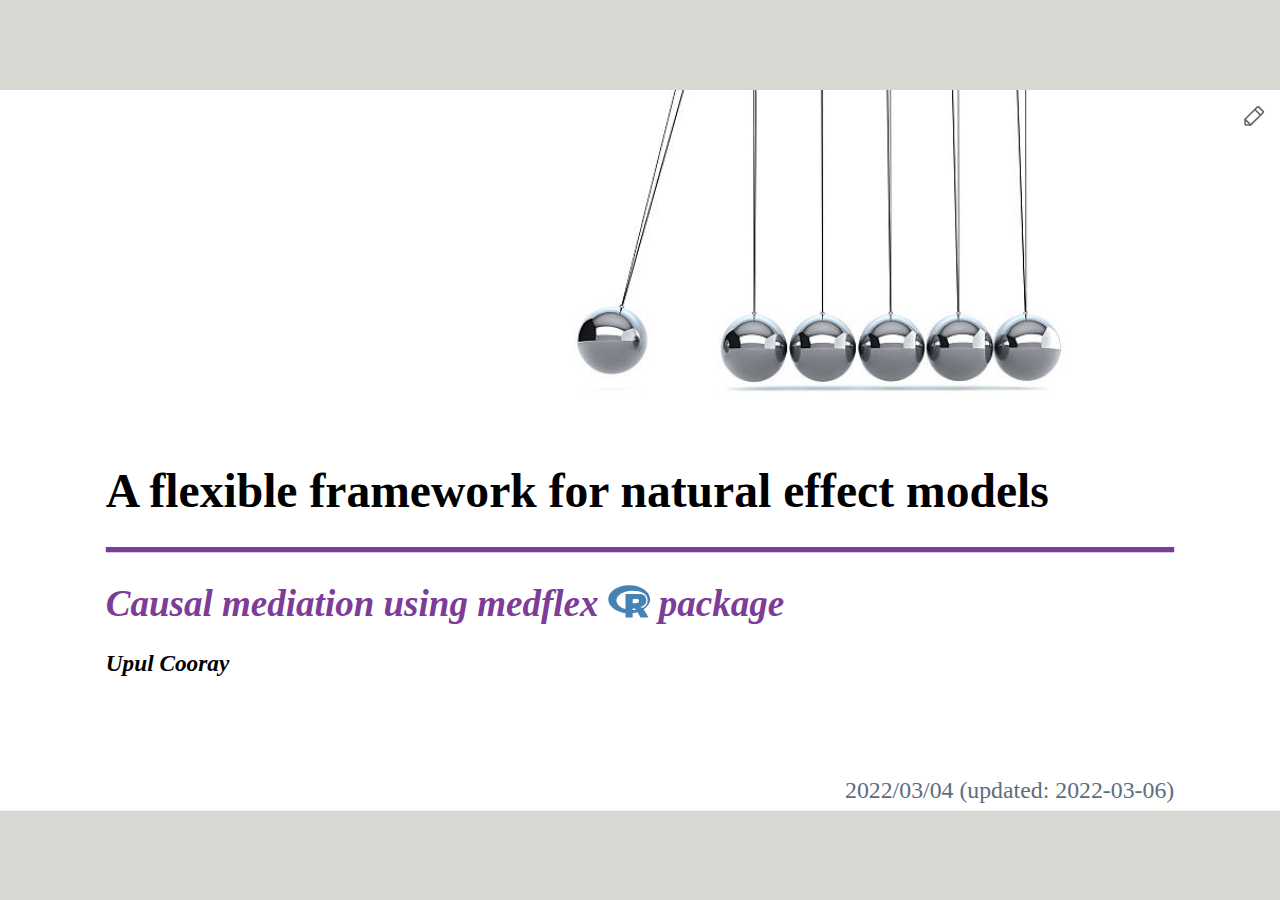
==== index.html @ eae45122 "add index" ====
<!DOCTYPE html>
<html lang="" xml:lang="">
  <head>
    <title>A flexible framework for natural effect models</title>
    <meta charset="utf-8" />
    <meta name="author" content="Upul Cooray" />
    <script src="index_files/header-attrs-2.11/header-attrs.js"></script>
    <link href="index_files/remark-css-0.0.1/default.css" rel="stylesheet" />
    <link href="index_files/tile-view-0.2.6/tile-view.css" rel="stylesheet" />
    <script src="index_files/tile-view-0.2.6/tile-view.js"></script>
    <link href="index_files/tachyons-4.12.0/tachyons.min.css" rel="stylesheet" />
    <link href="index_files/panelset-0.2.6/panelset.css" rel="stylesheet" />
    <script src="index_files/panelset-0.2.6/panelset.js"></script>
    <script src="index_files/fabric-4.3.1/fabric.min.js"></script>
    <link href="index_files/xaringanExtra-scribble-0.0.1/scribble.css" rel="stylesheet" />
    <script src="index_files/xaringanExtra-scribble-0.0.1/scribble.js"></script>
    <script>document.addEventListener('DOMContentLoaded', function() { window.xeScribble = new Scribble({"pen_color":["#FF0000"],"pen_size":3,"eraser_size":30,"palette":[]}) })</script>
    <link rel="stylesheet" href="css/upul.css" type="text/css" />
  </head>
  <body>
    <textarea id="source">





class: title-slide, left, bottom
background-image: url("title.jpg")
background-position: 80% 0%
background-size: auto 


# A flexible framework for natural effect models
&lt;hr&gt;            &lt;!-- horizontal line --&gt; 


## .purple[_Causal mediation using __medflex__ <svg aria-hidden="true" role="img" viewBox="0 0 581 512" style="height:1em;width:1.13em;vertical-align:-0.125em;margin-left:auto;margin-right:auto;font-size:inherit;fill:steelblue;overflow:visible;position:relative;"><path d="M581 226.6C581 119.1 450.9 32 290.5 32S0 119.1 0 226.6C0 322.4 103.3 402 239.4 418.1V480h99.1v-61.5c24.3-2.7 47.6-7.4 69.4-13.9L448 480h112l-67.4-113.7c54.5-35.4 88.4-84.9 88.4-139.7zm-466.8 14.5c0-73.5 98.9-133 220.8-133s211.9 40.7 211.9 133c0 50.1-26.5 85-70.3 106.4-2.4-1.6-4.7-2.9-6.4-3.7-10.2-5.2-27.8-10.5-27.8-10.5s86.6-6.4 86.6-92.7-90.6-87.9-90.6-87.9h-199V361c-74.1-21.5-125.2-67.1-125.2-119.9zm225.1 38.3v-55.6c57.8 0 87.8-6.8 87.8 27.3 0 36.5-38.2 28.3-87.8 28.3zm-.9 72.5H365c10.8 0 18.9 11.7 24 19.2-16.1 1.9-33 2.8-50.6 2.9v-22.1z"/></svg> package_]
#### __Upul Cooray__
.date[.grey[ 2022/03/04 (updated: 2022-03-06)]]

---
class: inverse
background-image: url("flare.png")
background-position:100% 0%
background-size: 35% auto 

# Objectives 

- To understand the intuition behind;

 1. Controlled Direct Effect (.red[CDE])
 
 2. Natural Direct Effect (.green[NDE])
 
 2. Natural Indirect Effect (.blue[NIE])
 
- Advantages of .red[_medflex_] package over .red[_paramed_] &amp; .red[_med4way_].

- Understand the implementation of _medflex_ using an example.
 
---

<style>.panelset{--panel-tab-active-foreground: #0051BA;--panel-tab-active-border-color: #e7fc03;--panel-tab-hover-foreground: #fc03a5;--panel-tab-hover-border-color: #03fc98;--panel-tabs-border-bottom: #f77c7c;--panel-tab-font-family: Roboto;}</style>

# CDE, NDE, &amp; NIE
&lt;hr&gt;
&lt;br&gt;

.panelset.sideways[ 

.panel[.panel-name[Mediation]
 
 content 1

]

.panel[.panel-name[Why not controlling]

content 2

]

.panel[.panel-name[Intervene on mediator]

content 3

]

.panel[.panel-name[CDE]

content 4

]


.panel[.panel-name[NDE]

content 5

]

.panel[.panel-name[NIE]

content 6

]


] 

---


&lt;table&gt;
 &lt;thead&gt;
  &lt;tr&gt;
   &lt;th style="text-align:right;"&gt; id &lt;/th&gt;
   &lt;th style="text-align:right;"&gt; bmi &lt;/th&gt;
   &lt;th style="text-align:left;"&gt; educ &lt;/th&gt;
   &lt;th style="text-align:right;"&gt; age &lt;/th&gt;
   &lt;th style="text-align:left;"&gt; sex &lt;/th&gt;
   &lt;th style="text-align:left;"&gt; smok &lt;/th&gt;
   &lt;th style="text-align:right;"&gt; hd &lt;/th&gt;
   &lt;th style="text-align:right;"&gt; dm &lt;/th&gt;
  &lt;/tr&gt;
 &lt;/thead&gt;
&lt;tbody&gt;
  &lt;tr&gt;
   &lt;td style="text-align:right;"&gt; 1 &lt;/td&gt;
   &lt;td style="text-align:right;"&gt; 22.9 &lt;/td&gt;
   &lt;td style="text-align:left;"&gt; L &lt;/td&gt;
   &lt;td style="text-align:right;"&gt; 71 &lt;/td&gt;
   &lt;td style="text-align:left;"&gt; M &lt;/td&gt;
   &lt;td style="text-align:left;"&gt; S &lt;/td&gt;
   &lt;td style="text-align:right;"&gt; 0 &lt;/td&gt;
   &lt;td style="text-align:right;"&gt; 1 &lt;/td&gt;
  &lt;/tr&gt;
  &lt;tr&gt;
   &lt;td style="text-align:right;"&gt; 2 &lt;/td&gt;
   &lt;td style="text-align:right;"&gt; 22.4 &lt;/td&gt;
   &lt;td style="text-align:left;"&gt; L &lt;/td&gt;
   &lt;td style="text-align:right;"&gt; 81 &lt;/td&gt;
   &lt;td style="text-align:left;"&gt; M &lt;/td&gt;
   &lt;td style="text-align:left;"&gt; NS &lt;/td&gt;
   &lt;td style="text-align:right;"&gt; 0 &lt;/td&gt;
   &lt;td style="text-align:right;"&gt; 0 &lt;/td&gt;
  &lt;/tr&gt;
  &lt;tr&gt;
   &lt;td style="text-align:right;"&gt; 3 &lt;/td&gt;
   &lt;td style="text-align:right;"&gt; 18.3 &lt;/td&gt;
   &lt;td style="text-align:left;"&gt; M &lt;/td&gt;
   &lt;td style="text-align:right;"&gt; 76 &lt;/td&gt;
   &lt;td style="text-align:left;"&gt; F &lt;/td&gt;
   &lt;td style="text-align:left;"&gt; NS &lt;/td&gt;
   &lt;td style="text-align:right;"&gt; 0 &lt;/td&gt;
   &lt;td style="text-align:right;"&gt; 0 &lt;/td&gt;
  &lt;/tr&gt;
  &lt;tr&gt;
   &lt;td style="text-align:right;"&gt; 4 &lt;/td&gt;
   &lt;td style="text-align:right;"&gt; 25.1 &lt;/td&gt;
   &lt;td style="text-align:left;"&gt; M &lt;/td&gt;
   &lt;td style="text-align:right;"&gt; 80 &lt;/td&gt;
   &lt;td style="text-align:left;"&gt; F &lt;/td&gt;
   &lt;td style="text-align:left;"&gt; NS &lt;/td&gt;
   &lt;td style="text-align:right;"&gt; 0 &lt;/td&gt;
   &lt;td style="text-align:right;"&gt; 0 &lt;/td&gt;
  &lt;/tr&gt;
  &lt;tr&gt;
   &lt;td style="text-align:right;"&gt; 5 &lt;/td&gt;
   &lt;td style="text-align:right;"&gt; 17.4 &lt;/td&gt;
   &lt;td style="text-align:left;"&gt; H &lt;/td&gt;
   &lt;td style="text-align:right;"&gt; 78 &lt;/td&gt;
   &lt;td style="text-align:left;"&gt; F &lt;/td&gt;
   &lt;td style="text-align:left;"&gt; NS &lt;/td&gt;
   &lt;td style="text-align:right;"&gt; 0 &lt;/td&gt;
   &lt;td style="text-align:right;"&gt; 1 &lt;/td&gt;
  &lt;/tr&gt;
  &lt;tr&gt;
   &lt;td style="text-align:right;"&gt; 6 &lt;/td&gt;
   &lt;td style="text-align:right;"&gt; 18.9 &lt;/td&gt;
   &lt;td style="text-align:left;"&gt; M &lt;/td&gt;
   &lt;td style="text-align:right;"&gt; 95 &lt;/td&gt;
   &lt;td style="text-align:left;"&gt; F &lt;/td&gt;
   &lt;td style="text-align:left;"&gt; NS &lt;/td&gt;
   &lt;td style="text-align:right;"&gt; 0 &lt;/td&gt;
   &lt;td style="text-align:right;"&gt; 0 &lt;/td&gt;
  &lt;/tr&gt;
&lt;/tbody&gt;
&lt;/table&gt;

```
##                  hd            
##   smok            0           1
##      S 1796 (87.3%) 262 (12.7%)
##     NS 2717 (92.4%) 225  (7.6%)
##  Total 4513 (90.3%) 487  (9.7%)
```

```
## 
## Call:
## glm(formula = bmi ~ smok + age + sex, data = data)
## 
## Deviance Residuals: 
##     Min       1Q   Median       3Q      Max  
## -7.3104  -2.1664  -0.1969   1.7947  16.0206  
## 
## Coefficients:
##              Estimate Std. Error t value Pr(&gt;|t|)    
## (Intercept) 25.645306   0.538179  47.652  &lt; 2e-16 ***
## smokNS       0.055280   0.116465   0.475    0.635    
## age         -0.030499   0.007196  -4.238 2.29e-05 ***
## sexF        -0.616723   0.114333  -5.394 7.20e-08 ***
## ---
## Signif. codes:  0 '***' 0.001 '**' 0.01 '*' 0.05 '.' 0.1 ' ' 1
## 
## (Dispersion parameter for gaussian family taken to be 9.810229)
## 
##     Null deviance: 49611  on 4999  degrees of freedom
## Residual deviance: 49012  on 4996  degrees of freedom
## AIC: 25613
## 
## Number of Fisher Scoring iterations: 2
```

---


&lt;table&gt;
 &lt;thead&gt;
  &lt;tr&gt;
   &lt;th style="text-align:left;"&gt; id &lt;/th&gt;
   &lt;th style="text-align:left;"&gt; educ0 &lt;/th&gt;
   &lt;th style="text-align:left;"&gt; educ1 &lt;/th&gt;
   &lt;th style="text-align:right;"&gt; bmi &lt;/th&gt;
   &lt;th style="text-align:right;"&gt; age &lt;/th&gt;
   &lt;th style="text-align:left;"&gt; sex &lt;/th&gt;
   &lt;th style="text-align:left;"&gt; smok &lt;/th&gt;
   &lt;th style="text-align:right;"&gt; hd &lt;/th&gt;
   &lt;th style="text-align:right;"&gt; dm &lt;/th&gt;
  &lt;/tr&gt;
 &lt;/thead&gt;
&lt;tbody&gt;
  &lt;tr&gt;
   &lt;td style="text-align:left;"&gt; 1 &lt;/td&gt;
   &lt;td style="text-align:left;"&gt; L &lt;/td&gt;
   &lt;td style="text-align:left;"&gt; L &lt;/td&gt;
   &lt;td style="text-align:right;"&gt; 22.9 &lt;/td&gt;
   &lt;td style="text-align:right;"&gt; 71 &lt;/td&gt;
   &lt;td style="text-align:left;"&gt; M &lt;/td&gt;
   &lt;td style="text-align:left;"&gt; S &lt;/td&gt;
   &lt;td style="text-align:right;"&gt; 0.11 &lt;/td&gt;
   &lt;td style="text-align:right;"&gt; 1 &lt;/td&gt;
  &lt;/tr&gt;
  &lt;tr&gt;
   &lt;td style="text-align:left;"&gt; 1 &lt;/td&gt;
   &lt;td style="text-align:left;"&gt; M &lt;/td&gt;
   &lt;td style="text-align:left;"&gt; L &lt;/td&gt;
   &lt;td style="text-align:right;"&gt; 22.9 &lt;/td&gt;
   &lt;td style="text-align:right;"&gt; 71 &lt;/td&gt;
   &lt;td style="text-align:left;"&gt; M &lt;/td&gt;
   &lt;td style="text-align:left;"&gt; S &lt;/td&gt;
   &lt;td style="text-align:right;"&gt; 0.11 &lt;/td&gt;
   &lt;td style="text-align:right;"&gt; 1 &lt;/td&gt;
  &lt;/tr&gt;
  &lt;tr&gt;
   &lt;td style="text-align:left;"&gt; 1 &lt;/td&gt;
   &lt;td style="text-align:left;"&gt; H &lt;/td&gt;
   &lt;td style="text-align:left;"&gt; L &lt;/td&gt;
   &lt;td style="text-align:right;"&gt; 22.9 &lt;/td&gt;
   &lt;td style="text-align:right;"&gt; 71 &lt;/td&gt;
   &lt;td style="text-align:left;"&gt; M &lt;/td&gt;
   &lt;td style="text-align:left;"&gt; S &lt;/td&gt;
   &lt;td style="text-align:right;"&gt; 0.13 &lt;/td&gt;
   &lt;td style="text-align:right;"&gt; 1 &lt;/td&gt;
  &lt;/tr&gt;
  &lt;tr&gt;
   &lt;td style="text-align:left;"&gt; 2 &lt;/td&gt;
   &lt;td style="text-align:left;"&gt; L &lt;/td&gt;
   &lt;td style="text-align:left;"&gt; L &lt;/td&gt;
   &lt;td style="text-align:right;"&gt; 22.4 &lt;/td&gt;
   &lt;td style="text-align:right;"&gt; 81 &lt;/td&gt;
   &lt;td style="text-align:left;"&gt; M &lt;/td&gt;
   &lt;td style="text-align:left;"&gt; NS &lt;/td&gt;
   &lt;td style="text-align:right;"&gt; 0.15 &lt;/td&gt;
   &lt;td style="text-align:right;"&gt; 0 &lt;/td&gt;
  &lt;/tr&gt;
  &lt;tr&gt;
   &lt;td style="text-align:left;"&gt; 2 &lt;/td&gt;
   &lt;td style="text-align:left;"&gt; M &lt;/td&gt;
   &lt;td style="text-align:left;"&gt; L &lt;/td&gt;
   &lt;td style="text-align:right;"&gt; 22.4 &lt;/td&gt;
   &lt;td style="text-align:right;"&gt; 81 &lt;/td&gt;
   &lt;td style="text-align:left;"&gt; M &lt;/td&gt;
   &lt;td style="text-align:left;"&gt; NS &lt;/td&gt;
   &lt;td style="text-align:right;"&gt; 0.13 &lt;/td&gt;
   &lt;td style="text-align:right;"&gt; 0 &lt;/td&gt;
  &lt;/tr&gt;
  &lt;tr&gt;
   &lt;td style="text-align:left;"&gt; 2 &lt;/td&gt;
   &lt;td style="text-align:left;"&gt; H &lt;/td&gt;
   &lt;td style="text-align:left;"&gt; L &lt;/td&gt;
   &lt;td style="text-align:right;"&gt; 22.4 &lt;/td&gt;
   &lt;td style="text-align:right;"&gt; 81 &lt;/td&gt;
   &lt;td style="text-align:left;"&gt; M &lt;/td&gt;
   &lt;td style="text-align:left;"&gt; NS &lt;/td&gt;
   &lt;td style="text-align:right;"&gt; 0.13 &lt;/td&gt;
   &lt;td style="text-align:right;"&gt; 0 &lt;/td&gt;
  &lt;/tr&gt;
&lt;/tbody&gt;
&lt;/table&gt;

The outcomes are no longer binary, but are substituted by conditional mean imputations


---


```
## Natural effect model
## with robust standard errors based on the sandwich estimator
## ---
## Exposure: educ 
## Mediator(s): smok 
## ---
## Parameter estimates:
##                Estimate Std. Error z value Pr(&gt;|z|)    
## (Intercept)   -5.436007   0.582845  -9.327  &lt; 2e-16 ***
## educ0M        -0.129630   0.121127  -1.070    0.285    
## educ0H        -0.052043   0.129229  -0.403    0.687    
## educ1M         0.003653   0.006943   0.526    0.599    
## educ1H        -0.015143   0.015197  -0.996    0.319    
## sexF          -0.700460   0.101287  -6.916 4.66e-12 ***
## age            0.047538   0.007280   6.530 6.58e-11 ***
## educ0M:educ1M  0.003440   0.008255   0.417    0.677    
## educ0H:educ1M  0.011940   0.010954   1.090    0.276    
## educ0M:educ1H  0.010630   0.024962   0.426    0.670    
## educ0H:educ1H  0.035804   0.027327   1.310    0.190    
## ---
## Signif. codes:  0 '***' 0.001 '**' 0.01 '*' 0.05 '.' 0.1 ' ' 1
```

    </textarea>
<style data-target="print-only">@media screen {.remark-slide-container{display:block;}.remark-slide-scaler{box-shadow:none;}}</style>
<script src="libs/remark-latest.min.js"></script>
<script>var slideshow = remark.create({
"slideNumberFormat": "%current%",
"highlightStyle": "github",
"highlightLines": true,
"ratio": "16:9",
"countIncrementalSlides": true
});
if (window.HTMLWidgets) slideshow.on('afterShowSlide', function (slide) {
  window.dispatchEvent(new Event('resize'));
});
(function(d) {
  var s = d.createElement("style"), r = d.querySelector(".remark-slide-scaler");
  if (!r) return;
  s.type = "text/css"; s.innerHTML = "@page {size: " + r.style.width + " " + r.style.height +"; }";
  d.head.appendChild(s);
})(document);

(function(d) {
  var el = d.getElementsByClassName("remark-slides-area");
  if (!el) return;
  var slide, slides = slideshow.getSlides(), els = el[0].children;
  for (var i = 1; i < slides.length; i++) {
    slide = slides[i];
    if (slide.properties.continued === "true" || slide.properties.count === "false") {
      els[i - 1].className += ' has-continuation';
    }
  }
  var s = d.createElement("style");
  s.type = "text/css"; s.innerHTML = "@media print { .has-continuation { display: none; } }";
  d.head.appendChild(s);
})(document);
// delete the temporary CSS (for displaying all slides initially) when the user
// starts to view slides
(function() {
  var deleted = false;
  slideshow.on('beforeShowSlide', function(slide) {
    if (deleted) return;
    var sheets = document.styleSheets, node;
    for (var i = 0; i < sheets.length; i++) {
      node = sheets[i].ownerNode;
      if (node.dataset["target"] !== "print-only") continue;
      node.parentNode.removeChild(node);
    }
    deleted = true;
  });
})();
(function() {
  "use strict"
  // Replace <script> tags in slides area to make them executable
  var scripts = document.querySelectorAll(
    '.remark-slides-area .remark-slide-container script'
  );
  if (!scripts.length) return;
  for (var i = 0; i < scripts.length; i++) {
    var s = document.createElement('script');
    var code = document.createTextNode(scripts[i].textContent);
    s.appendChild(code);
    var scriptAttrs = scripts[i].attributes;
    for (var j = 0; j < scriptAttrs.length; j++) {
      s.setAttribute(scriptAttrs[j].name, scriptAttrs[j].value);
    }
    scripts[i].parentElement.replaceChild(s, scripts[i]);
  }
})();
(function() {
  var links = document.getElementsByTagName('a');
  for (var i = 0; i < links.length; i++) {
    if (/^(https?:)?\/\//.test(links[i].getAttribute('href'))) {
      links[i].target = '_blank';
    }
  }
})();
// adds .remark-code-has-line-highlighted class to <pre> parent elements
// of code chunks containing highlighted lines with class .remark-code-line-highlighted
(function(d) {
  const hlines = d.querySelectorAll('.remark-code-line-highlighted');
  const preParents = [];
  const findPreParent = function(line, p = 0) {
    if (p > 1) return null; // traverse up no further than grandparent
    const el = line.parentElement;
    return el.tagName === "PRE" ? el : findPreParent(el, ++p);
  };

  for (let line of hlines) {
    let pre = findPreParent(line);
    if (pre && !preParents.includes(pre)) preParents.push(pre);
  }
  preParents.forEach(p => p.classList.add("remark-code-has-line-highlighted"));
})(document);</script>

<script>
slideshow._releaseMath = function(el) {
  var i, text, code, codes = el.getElementsByTagName('code');
  for (i = 0; i < codes.length;) {
    code = codes[i];
    if (code.parentNode.tagName !== 'PRE' && code.childElementCount === 0) {
      text = code.textContent;
      if (/^\\\((.|\s)+\\\)$/.test(text) || /^\\\[(.|\s)+\\\]$/.test(text) ||
          /^\$\$(.|\s)+\$\$$/.test(text) ||
          /^\\begin\{([^}]+)\}(.|\s)+\\end\{[^}]+\}$/.test(text)) {
        code.outerHTML = code.innerHTML;  // remove <code></code>
        continue;
      }
    }
    i++;
  }
};
slideshow._releaseMath(document);
</script>
<!-- dynamically load mathjax for compatibility with self-contained -->
<script>
(function () {
  var script = document.createElement('script');
  script.type = 'text/javascript';
  script.src  = 'https://mathjax.rstudio.com/latest/MathJax.js?config=TeX-MML-AM_CHTML';
  if (location.protocol !== 'file:' && /^https?:/.test(script.src))
    script.src  = script.src.replace(/^https?:/, '');
  document.getElementsByTagName('head')[0].appendChild(script);
})();
</script>
  </body>
</html>
---- index_files/remark-css-0.0.1/default.css ----
a, a > code {
  color: rgb(249, 38, 114);
  text-decoration: none;
}
.footnote {
  position: absolute;
  bottom: 3em;
  padding-right: 4em;
  font-size: 90%;
}
.remark-code-line-highlighted     { background-color: #ffff88; }

.inverse {
  background-color: #272822;
  color: #d6d6d6;
  text-shadow: 0 0 20px #333;
}
.inverse h1, .inverse h2, .inverse h3 {
  color: #f3f3f3;
}
/* Two-column layout */
.left-column {
  color: #777;
  width: 20%;
  height: 92%;
  float: left;
}
.left-column h2:last-of-type, .left-column h3:last-child {
  color: #000;
}
.right-column {
  width: 75%;
  float: right;
  padding-top: 1em;
}
.pull-left {
  float: left;
  width: 47%;
}
.pull-right {
  float: right;
  width: 47%;
}
.pull-right + * {
  clear: both;
}
img, video, iframe {
  max-width: 100%;
}
blockquote {
  border-left: solid 5px lightgray;
  padding-left: 1em;
}
.remark-slide table {
  margin: auto;
  border-top: 1px solid #666;
  border-bottom: 1px solid #666;
}
.remark-slide table thead th { border-bottom: 1px solid #ddd; }
th, td { padding: 5px; }
.remark-slide thead, .remark-slide tfoot, .remark-slide tr:nth-child(even) { background: #eee }

@page { margin: 0; }
@media print {
  .remark-slide-scaler {
    width: 100% !important;
    height: 100% !important;
    transform: scale(1) !important;
    top: 0 !important;
    left: 0 !important;
  }
}
---- index_files/tile-view-0.2.6/tile-view.css ----
.remark__tile-view * {
  box-sizing: border-box;
}

.remark__tile-view {
  background: lightgray;
  position: relative;
  width: 100%;
  height: 100%;
  padding: 3em;
  font-size: 18px;
  box-sizing: border-box;
  overflow: scroll;
}

.remark__tile-view__header {
  text-align: center;
}

.remark__tile-view__tiles {
  display: grid;
  /* Set column width in JS */
  /* grid-template-columns: repeat(auto-fill, minmax(300px, 1fr)); */
  justify-items: center;
}

.remark__tile-view__tile {
  position: relative;
  margin: 0.5em;
  padding: 0.5em;
}

.remark__tile-view__slide-container {
  margin: 0 auto;
}

.remark__tile-view__tile--current {
  background: #ffd863;
  border: 5px solid #ffd863;
  margin: calc(0.5em - 5px);
  border-radius: 0;
}

.remark__tile-view__tile--seen {
  opacity: 0.5;
}

.remark__tile-view__tile:hover {
  /* background: #993d70; */
  background: #44bc96;
  opacity: 1;
}
---- index_files/panelset-0.2.6/panelset.css ----
/* prefixed by https://autoprefixer.github.io (PostCSS: v7.0.23, autoprefixer: v9.7.3) */

.panelset {
  width: 100%;
  position: relative;
  --panel-tabs-border-bottom: #ddd;
  --panel-tabs-sideways-max-width: 25%;
  --panel-tab-foreground: currentColor;
  --panel-tab-background: unset;
  --panel-tab-active-foreground: currentColor;
  --panel-tab-active-background: unset;
  --panel-tab-hover-foreground: currentColor;
  --panel-tab-hover-background: unset;
  --panel-tab-active-border-color: currentColor;
  --panel-tab-hover-border-color: currentColor;
  --panel-tab-inactive-opacity: 0.5;
  --panel-tab-font-family: inherit;
}

.panelset * {
  box-sizing: border-box;
}

.panelset .panel-tabs {
  display: -webkit-box;
  display: flex;
  flex-wrap: wrap;
  -webkit-box-orient: horizontal;
  -webkit-box-direction: normal;
          flex-direction: row;
  -webkit-box-pack: start;
          justify-content: start;
  -webkit-box-align: center;
          align-items: center;
  overflow-y: visible;
  overflow-x: auto;
  -webkit-overflow-scrolling: touch;
  padding: 0 0 2px 0;
  box-shadow: inset 0 -2px 0px var(--panel-tabs-border-bottom);
}

.panelset .panel-tabs * {
  -webkit-transition: opacity 0.5s ease;
  transition: opacity 0.5s ease;
}

.panelset .panel-tabs .panel-tab {
  min-height: 50px;
  display: -webkit-box;
  display: flex;
  -webkit-box-pack: center;
          justify-content: center;
  -webkit-box-align: center;
          align-items: center;
  padding: 0.5em 1em;
  font-family: var(--panel-tab-font-family);
  opacity: var(--panel-tab-inactive-opacity);
  border-top: 2px solid transparent;
  border-bottom: 2px solid transparent;
  margin-bottom: -2px;
  color: var(--panel-tab-foreground);
  background-color: var(--panel-tab-background);
  list-style: none;
  z-index: 5;
}

.panelset .panel-tabs .panel-tab > a {
  color: currentColor;
  text-decoration: none;
  border: none;
  width: 100%;
  height: 100%;
}

.panelset .panel-tabs .panel-tab > a:focus {
  outline: none;
  text-decoration: none;
  border: none;
}

.panelset .panel-tabs .panel-tab > a:hover {
  text-decoration: none;
  border: none;
}

.panelset .panel-tabs .panel-tab:hover {
  border-bottom-color: var(--panel-tab-hover-border-color);
  color: var(--panel-tab-hover-foreground);
  background-color: var(--panel-tab-hover-background);
  opacity: 1;
  cursor: pointer;
  z-index: 10;
}

.panelset .panel-tabs .panel-tab:focus {
  outline: none;
  color: var(--panel-tab-hover-foreground);
  border-bottom-color: var(--panel-tab-hover-border-color);
  background-color: var(--panel-tab-hover-background);
}

.panelset .panel-tabs .panel-tab.panel-tab-active {
  border-top-color: var(--panel-tab-active-border-color);
  color: var(--panel-tab-active-foreground);
  background-color: var(--panel-tab-active-background);
  opacity: 1;
}

.panelset .panel {
  display: none;
}

.panelset .panel-active {
  display: block;
}

/* ---- Sideways Panelset ---- */

@media (min-width: 480px) {
  .panelset.sideways {
    display: flex;
    flex-direction: row;
  }

  .panelset.sideways .panel-tabs {
    box-shadow: none;
    flex-direction: column;
    align-items: start;
    margin: 0;
    margin-right: 1em;
    border-right: 2px solid var(--panel-tabs-border-bottom);
    max-width: var(--panel-tabs-sideways-max-width);
  }

  .panelset.sideways .panel {
    max-width: calc(100% - var(--panel-tabs-sideways-max-width) - 1em);
  }

  .panelset.sideways .panel-tabs .panel-tab {
    border-top: unset;
    border-bottom: unset;
    padding-left: 0;
  }

  .panelset.sideways.right {
    flex-direction: row-reverse;
    justify-content: space-between;
  }

  .panelset.sideways.right {
  	text-align: inherit;
  }

  .panelset.sideways.right .panel-tabs {
    align-items: end;
    margin-right: 0;
    margin-left: 1em;
    border-right: unset;
    border-left: 2px solid var(--panel-tabs-border-bottom);
  }

  .panelset.sideways.right .panel-tabs .panel-tab {
    padding-left: 1em;
    width: 100%;
  }

  .panelset.sideways.right .panel-tabs .panel-tab a {
    text-align: right;
  }
}

/*
  This next part repeats the same CSS inside the @media query above but with
  remarkjs-specific classes to ensure that sideways panelsets are always used.
  In the future, we could use @container queries instead once they're availble.
*/

.remark-container .panelset.sideways {
  display: flex;
  flex-direction: row;
}

.remark-container .panelset.sideways .panel-tabs {
  box-shadow: none;
  flex-direction: column;
  align-items: start;
  margin: 0;
  margin-right: 1em;
  border-right: 2px solid var(--panel-tabs-border-bottom);
  max-width: var(--panel-tabs-sideways-max-width);
}

.remark-container .panelset.sideways .panel {
  max-width: calc(100% - var(--panel-tabs-sideways-max-width) - 1em);
}

.remark-container .panelset.sideways .panel-tabs .panel-tab {
  border-top: unset;
  border-bottom: unset;
  padding-left: 0;
}

.remark-container .panelset.sideways.right {
  flex-direction: row-reverse;
  justify-content: space-between;
}

.remark-container .panelset.sideways.right {
	text-align: inherit;
}

.remark-container .panelset.sideways.right .panel-tabs {
  align-items: end;
  margin-right: 0;
  margin-left: 1em;
  border-right: unset;
  border-left: 2px solid var(--panel-tabs-border-bottom);
}

.remark-container .panelset.sideways.right .panel-tabs .panel-tab {
  padding-left: 1em;
  width: 100%;
}

.remark-container .panelset.sideways.right .panel-tabs .panel-tab a {
  text-align: right;
}
---- index_files/xaringanExtra-scribble-0.0.1/scribble.css ----
:root {
  --xe-scribble--pen-color: #FF0000;
  --xe-scribble--button-draw-active-bg: #FF0000;
  --xe-scribble--button-draw-active-fg: #FFFFFF;
  --xe-scribble--button-active-color: #000000;
  --xe-scribble--button-inactive-color: #666666;
}

.xe-scribble__cursor__eraser {
  position: absolute;
  height: 10px;
  width: 10px;
  border-radius: 50%;
  pointer-events: none;
  z-index: 5;
}

.xe-scribble__cursor__eraser.hidden {
  display: none;
}

.xe-scribble {
  position: absolute;
  top: 0px;
  left: 0px;
}

.xe-scribble__canvas__drawing,
.xe-scribble__canvas,
.xe-scribble {
  pointer-events: none;
  z-index: 1;
}

.xe-scribble__canvas__drawing.active {
  pointer-events: all;
}

.xe-scribble__tools {
  position: absolute;
  top: 10px;
  right: 10px;
  pointer-events: all;
  z-index: 101;
  width: 32px;
}

.xe-scribble__button {
  cursor: pointer;
  padding: 3px;
  background: unset;
  border: unset;
  border-radius: 100%;
  width: 100%;
  height: calc(100% - 3px);
  margin-bottom: 5px;
  opacity: 1;
  transition: transform ease-out 100ms, opacity ease-out 80ms;
}

.xe-scribble__button:hover {
  background-color: #eee;
}
.xe-scribble__button.active {
  background-color: #4443;
}

.xe-scribble__tools.minimized > :nth-child(2) {
  opacity: 0;
  transform: translateY(-100%);
  transition: ease-in 100ms, opacity ease-in 80ms;
  z-index: 0;
  pointer-events: none;
}

.xe-scribble__tools.minimized > :nth-child(3) {
  opacity: 0;
  transform: translateY(-200%);
  transition: ease-in 100ms, opacity ease-in 80ms;
  z-index: 0;
  pointer-events: none;
}

.xe-scribble__tools.minimized > :nth-child(4) {
  opacity: 0;
  transform: translateY(-300%);
  transition: ease-in 100ms, opacity ease-in 80ms;
  z-index: 0;
  pointer-events: none;
}

.xe-scribble__button > svg {
  width: 100%;
  height: 100%;
}

.xe-scribble__button__draw,
.xe-scribble__button__erase,
.xe-scribble__button__clear {
  color: var(--xe-scribble--button-inactive-color);
}

.xe-scribble__button__draw:hover,
.xe-scribble__button__erase:hover,
.xe-scribble__button__clear:hover {
  color: var(--xe-scribble--button-active-color);
}

.xe-scribble__button__draw.active {
  color: var(--xe-scribble--button-draw-active-fg);
  background-color: var(--xe-scribble--button-draw-active-bg);
}

.xe-scribble__button__erase.active > svg,
.xe-scribble__button__clear:hover > svg {
  color: var(--xe-scribble--button-active-color);
}

#xe-scribble__colorPicker {
  border-radius: 100%;
  height: 30px;
  width: 30px;
  margin: 0;
  border: none;
  outline: none;
  -webkit-appearance: none;
}

#xe-scribble__colorPicker::-webkit-color-swatch-wrapper {
  padding: 0;
}

#xe-scribble__colorPicker::-webkit-color-swatch {
  border-radius: 100%;
}

#xe-scribble__colorPicker::-moz-color-swatch{
  border: none;
  border-radius: 100%;
}

/* ---
<div id="xe-scribble__tools">
  <button class="xe-scribble__button xe-scribble__button__draw active"><svg></svg></button>
  <button class="xe-scribble__button xe-scribble__button__erase"><svg></svg></button>
  <button class="xe-scribble__button xe-scribble__button__clear"><svg></svg></button>
  <input id="xe-scribble__colorPicker" class="xe-scribble__button" type="color" value="rgba(0, 0, 0, 1)">
</div>

#f44336 #E91E63 #9C27B0 #673AB7  #3F51B5 #2196F3 #03A9F4 #00BCD4 #009688 #4CAF50 #8BC34A #CDDC39 #FFEB3B #FFC107 #FF9800 #FF5722 #795548 #9E9E9E #000000 #FFFFFF
---*/

@media print {
  .xe-scribble__tools {
    display: none;
  }
}
---- css/upul.css ----
/*-- LINKS/ANCHORS --*/
  a {
    color:              #005EB8;
      border-bottom:      2px solid #005EB8;
    line-height:        1.5em;
  }

a:hover {
  border-bottom:      0px;
}


/*-- HEADINGS --*/
  .remark-slide-content h1 {
    color:              #005EB8;
      font-size:          45px;
    line-height:        1em;
  }

.remark-slide-content h2 {
  font-size:          35px;
  color:              #005EB8;
    line-height:        1em;
}

.remark-slide-content h3 {
  font-size:          25px;
  color:              #000000;
}

/*-- PARAGRAPH TEXT --*/
  .remark-slide-content {
    font-size:          25px;
    line-height:        1.5em;

  }

/*-- HORIZONTAL BARS --*/
  hr {
    content:            none;
    display:            block;
    border:             none;
    background-color:   #7D3C98;
      height:             0.2em;
    margin-bottom:  0em;
    padding-top: -1em;
  }

/*-- BOTTOM-OF-SLIDE PROPERTIES --*/

  /*-- Footnote --*/
  .footnote {
    position:           absolute;
    bottom:             2em;
    padding-right:      4em;
    font-size:          80%;
    line-height:        1.3em;
  }


.date {
  position:           absolute;
  bottom:             2px;
  right:              100px;
  font-size:          90%;
  line-height:        1.5em;

}



/*-- Slide number --*/
  .remark-slide-number {
    color:              #000000;
  }

/*-- CODE TEXT --*/

  /*-- In-line highlighting within text --*/
  .remark-code, .remark-inline-code {
    font-size:          90%;
    font-weight:        400;
    color:              #231F20;
      background:         #E8EDEE;
      border-radius:      3px;
    padding:            1px 1px 1px 1px;
  }

/*-- Line highlighting within code --*/
  .remark-code-line-highlighted {
    background-color:   #E8EDEE;
  }

/*-- CODE CHUNKS --*/

  /*-- Code chunk background layer --*/
  pre {
    /*border: 2px solid rgba(204, 189, 204, 0.8); /* code chunk border*/
      border:             none;
    box-shadow:         2px 2px 2px 2px #eee;
    padding:            0.1em;                    /* padding between code chunk and border */
      background:         none !important;
    overflow-x:         auto;                     /* enable horizontal scrolling with overflow */
      border-radius:      1px;                      /* modify rounding of corners*/
  }

/*--  --*/
  pre code {
    background:          none;
    font-size:           18px !important;
  }

/*-- TABLES --*/
  .remark-slide table {
    margin:              auto;
    border-top:          1px solid #768692;
    border-bottom:       1px solid #768692;
  }

/*-- Table header --*/
  .remark-slide table thead th {
    border-bottom:       1px solid #768692;
  }

/*-- Table rows (even) --*/
  .remark-slide thead, .remark-slide tfoot, .remark-slide tr:nth-child(even) {
    background:          #E8EDEE;
  }

/*-- BLOCK QUOTE --*/
  blockquote {
    border-left:         solid 5px #E8EDEE;
    padding-left:        1em;
  }

/*-- INVERSE SLIDE MODIFICATIONS --*/

  /*-- Slide background and text (inverse) --*/
  .inverse {
    background-color: #0A0A0A;
      color: #d6d6d6;
      text-shadow: 0 0 20px #333;
  }


.inverse h1 {
  font-size:          60px;
  line-height:        1em;
}



/*-- Headings (inverse) --*/
  .inverse h1, .inverse h2, .inverse h3 {
    color:              #2685E3;
  }

/*-- Horizontal bars (inverse) --*/
  .inverse hr {
    background-color:   #2685E3;
  }

/*-- Links/anchors (inverse) --*/
  .inverse a {
    color:              white;
    border-bottom:      2px solid white;
  }

.inverse a:hover {
  border-bottom: none;
}




/*-- CUSTOM CLASS FOR THE TITLE SLIDE --*/


  /*-- University logo --*/
  .title-slide {
    background-image:    url(../img/tu.png), url(../img/Jages-logo.png);
    background-position: 99% 20px, 99px 8%;     /*--width  hight --*/
      background-size: auto 200px,auto 150px;
    padding-bottom: 100px;
  }


/*-- Headings --*/
  .title-slide h1 {
    color:               #000000;
  }

.title-slide h4 {
  color:               #000000;
    font-size:           22px;
  line-height:        0.9em;
  font-weight:        normal;
  font-style:         italic;
}


/*-- Hides slide number from title slide --*/
  .title-slide .remark-slide-number {
    display:             none;
  }

/*-- CUSTOM CLASSES FOR TEXT EMPHASIS --*/
.blue       { color:   #005EB8 }
.green      { color:   #009639 }
.pink       { color:   #AE2573 }
.red        { color:   #DA291C }
.warmyellow { color:   #FFB81C }
.grey       {color:    #5D6D7E }
.purple     {color:    #7D3C98 }



.one ul {
  list-style-type:"\1F449";
  margin-top: 1em;
  margin-bottom: 1 em;
  margin-left: 0;
  margin-right: 0;
  padding-left: 0px;
  text-indent: 10px;
  text-align: left ;
}

.two ul {
  list-style-type:"\22C7";
  padding-left: 40px;
  text-indent: 10px;f
}

/******************
*
* Coloured content boxes
*
****************/


.content-box {
  box-sizing: content-box;
  background-color: #e2e2e2;
    Total width: 160px + (2 * 20px) + (2 * 8px) = 216px
    Total height: 80px + (2 * 20px) + (2 * 8px) = 136px
    Content box width: 160px
    Content box height: 80px
}


  .content-box-blue,
  .content-box-gray,
  .content-box-grey,
  .content-box-army,
  .content-box-green,
  .content-box-purple,
  .content-box-red,
  .content-box-yellow,
  .content-box-noboader{
    border-radius: 15px;
    margin: 0 0 25px;
    overflow: hidden;
    padding: 20px;
    width: 100%;
    width: fit-content;
    bl: fit-content;
  }

  .content-box-blue {
    background-color: #F0F8FF;

  }


  .item {
    width: -moz-fit-content;
    width: fit-content;
    background-color: #8ca0ff;
      padding: 5px;
    margin-bottom: 1em;
    position: absolute; top: 100px; left: 200px;
  }



  .content-box-gray {
    background-color: #e2e2e2;
  }

  .content-box-grey {
    background-color: #F5F5F5;
  }

  .content-box-army {
    background-color: #737a36;
  }

  .content-box-green {
    background-color: #d9edc2;
  }

  .content-box-purple {
    background-color: #e2e2f9;
  }

  .content-box-red {
    background-color: #f9dbdb;
  }

  .content-box-noboader {
    width: -moz-fit-content;
    width: fit-content;
    padding: 5px;
    margin-bottom: 1em;


  }


  .content-box-yellow {
    width: -moz-fit-content;
    width: fit-content;
    padding: 5px;
    margin-bottom: 0.1em;
    border: 5px solid green;

  }

  .full-width {
    display: flex;
    width: 100%;
    flex: 1 1 auto;
  }


  .pull-left {
    float: left;
    width: 49%;
  }

  .pull-right {
    float: right;
    width: 49%;
  }


  .text-cen{
    text-align: center;
  }
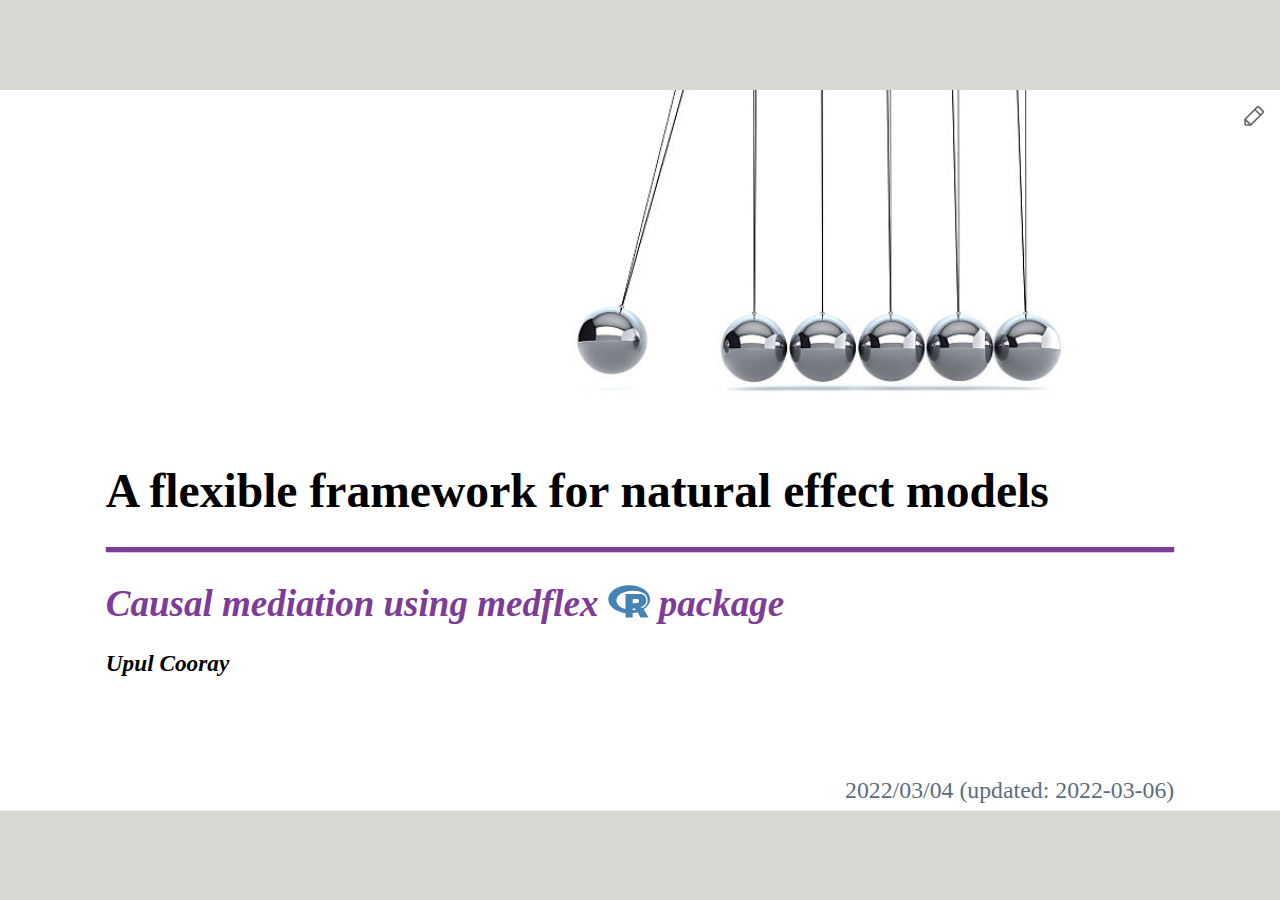
==== commit 07ee4cde: "complete" ====
--- a/index.html
+++ b/index.html
@@ -9,12 +9,14 @@
     <link href="index_files/tile-view-0.2.6/tile-view.css" rel="stylesheet" />
     <script src="index_files/tile-view-0.2.6/tile-view.js"></script>
     <link href="index_files/tachyons-4.12.0/tachyons.min.css" rel="stylesheet" />
+    <script src="index_files/xaringanExtra_fit-screen-0.2.6/fit-screen.js"></script>
     <link href="index_files/panelset-0.2.6/panelset.css" rel="stylesheet" />
     <script src="index_files/panelset-0.2.6/panelset.js"></script>
     <script src="index_files/fabric-4.3.1/fabric.min.js"></script>
     <link href="index_files/xaringanExtra-scribble-0.0.1/scribble.css" rel="stylesheet" />
     <script src="index_files/xaringanExtra-scribble-0.0.1/scribble.js"></script>
     <script>document.addEventListener('DOMContentLoaded', function() { window.xeScribble = new Scribble({"pen_color":["#FF0000"],"pen_size":3,"eraser_size":30,"palette":[]}) })</script>
+    <link href="index_files/tabwid-1.0.0/tabwid.css" rel="stylesheet" />
     <link rel="stylesheet" href="css/upul.css" type="text/css" />
   </head>
   <body>
@@ -64,281 +66,486 @@
 
 # CDE, NDE, &amp; NIE
 &lt;hr&gt;
-&lt;br&gt;
-
-.panelset.sideways[ 
+
+
+.panelset[ 
 
 .panel[.panel-name[Mediation]
- 
- content 1
+  &lt;br&gt;
+ .w-85.center[
+ ![](d1.png)]
 
 ]
 
 .panel[.panel-name[Why not controlling]
-
-content 2
+  &lt;br&gt;
+ .pull-left[
+ &lt;br&gt;
+ .w-80[
+  ![](d1.png)]]
+ 
+ .pull-right[.w-85[
+  ![](d3.png)]]
 
 ]
 
 .panel[.panel-name[Intervene on mediator]
 
-content 3
+ .pull-left[
+  .w-60[
+  ![](d3.png)]
+  ]
+  
+  .pull-right[
+  .w-80[
+  ![](d5.png)]
+  ]
+  
+<svg aria-hidden="true" role="img" viewBox="0 0 512 512" style="height:1em;width:1em;vertical-align:-0.125em;margin-left:auto;margin-right:auto;font-size:inherit;fill:green;overflow:visible;position:relative;"><path d="M173.898 439.404l-166.4-166.4c-9.997-9.997-9.997-26.206 0-36.204l36.203-36.204c9.997-9.998 26.207-9.998 36.204 0L192 312.69 432.095 72.596c9.997-9.997 26.207-9.997 36.204 0l36.203 36.204c9.997 9.997 9.997 26.206 0 36.204l-294.4 294.401c-9.998 9.997-26.207 9.997-36.204-.001z"/></svg> If we .green[intervene] on mediator (setting it to a predetermined value [m]), all __incoming arrows__ to the mediator goes away.
 
 ]
 
 .panel[.panel-name[CDE]
 
-content 4
-
-]
+.w-40.absolute.left-4.center[
+![](d5.png)]
+
+
+ .pull-right[
+
+ 
+`$$CDE= \mathbb{E}[Y_{(A=1,M=m)} - Y_{(A=0,M=m)}]$$`
+
+
+`$$[Y_{(A=1,M=m)}]= [HD_{(Educ=1, Smok=1|0)}]$$` 
+
+
+`$$[Y_{(A=0,M=m)}]= [HD_{(Educ=0, Smok=1|0)}]$$` 
+ 
+ ### .red[Two main limitations of CDE]
+ 
+ 1. We get multiple `\(CDEs\)`  based on the value we set on `\(m\)` 
+ 2. Cannot decompose into .green[_direct effect_] and .yellow[_indirect effect_]
+  
+ ]
+ 
+ 
+ ]
 
 
 .panel[.panel-name[NDE]
 
-content 5
+.w-40.absolute.left-4.top-2[
+![](d6.png)]
+
+
+ .pull-right[
+
+ 
+`$$NDE= \mathbb{E}[Y_{(A=1, M|A=0)} - Y_{(A=0, M|A=0)}]$$`
+
+
+`$$[Y_{(A=1, M|A=0)}]= [HD_{(Educ=1, Smok|Educ=0)}]$$` 
+
+
+`$$[Y_{(A=0, M|A=0)}]= [HD_{(Educ=0, Smok|Educ=0)}]$$`
+ 
+
+  
+ ]
+ 
+ &lt;br&gt;
+  ### .red[Why "Natural"]
+ 
+Mediator is taking its natural values related to  absence of the exposure.
+ 
+Eg: Individual 1;  Level of smoking if the individual is exposed to high level of education (A=0).
+ 
 
 ]
 
 .panel[.panel-name[NIE]
 
-content 6
-
-]
-
+.w-40.absolute.left-4.center[
+![](d7.png)]
+
+
+ .pull-right[
+
+ 
+`$$NIE= \mathbb{E}[Y_{(A=1, M|A=1)} - Y_{(A=1, M|A=0)}]$$`
+
+
+`$$[Y_{(A=1, M|A=1)}]= [HD_{(Educ=1, Smok|Educ=1)}]$$` 
+
+
+`$$[Y_{(A=1, M|A=0)}]= [HD_{(Educ=1, Smok|Educ=0)}]$$`
+.center[   
+### .red[Total Effect (TE)]
+   
+   
+`$$TE= NDE+NIE$$`
+ ] 
+  
+ ]
+ 
+]
 
 ] 
 
 ---
-
+class: inverse
+background-image: url(mod_types.png)
+background-size: 50% auto
+background-position: 100px 30%
+
+## Advantages of using .red[_medflex_] to estimate natural effect models
+&lt;hr&gt;
+
+&lt;br&gt;&lt;br&gt;&lt;br&gt;&lt;br&gt;&lt;br&gt;
+###  .yellow[Can estimate with any interaction/ effect modifications]
+- `\(Exposure * Mediator\)`
+- `\(Exposure * Covariate\)`
+- `\(mediator * Covariate\)`
+- `\((Exposure * mediator) * covariate\)`
+
+
+---
+class: inverse
+background-image: url(mod_types.png)
+background-size: 50% auto
+background-position: 100px 30%
+
+## Advantages of using .red[_medflex_] to estimate natural effect models
+&lt;hr&gt;
+
+&lt;br&gt;&lt;br&gt;&lt;br&gt;&lt;br&gt;&lt;br&gt;
+###  .yellow[Not restricted to parametric models]
+### .yellow[Allows users to fit an imputation model using .red[_GAM_] or ensemble techniques implemented in the .red[SuperLearner].]
+---
+background-image: url(workflow.png)
+background-position: center
+background-size: auto 60% 
+
+## Basic _medflex_ workflow 
+&lt;hr&gt;
+
+---
+## Imputation based approach example using JAGES-2019
+&lt;hr&gt;
+<svg aria-hidden="true" role="img" viewBox="0 0 576 512" style="height:1em;width:1.12em;vertical-align:-0.125em;margin-left:auto;margin-right:auto;font-size:inherit;fill:yellow;overflow:visible;position:relative;"><path d="M569.517 440.013C587.975 472.007 564.806 512 527.94 512H48.054c-36.937 0-59.999-40.055-41.577-71.987L246.423 23.985c18.467-32.009 64.72-31.951 83.154 0l239.94 416.028zM288 354c-25.405 0-46 20.595-46 46s20.595 46 46 46 46-20.595 46-46-20.595-46-46-46zm-43.673-165.346l7.418 136c.347 6.364 5.609 11.346 11.982 11.346h48.546c6.373 0 11.635-4.982 11.982-11.346l7.418-136c.375-6.874-5.098-12.654-11.982-12.654h-63.383c-6.884 0-12.356 5.78-11.981 12.654z"/></svg>  Causal mediation cannot be done using cross-sectional data (using them just to demonstrate the method)
+
+
+```
+data %&gt;% head(5)
+```
+
+
+&lt;template id="7eb370b1-e329-44c7-93c6-17047eeecb8f"&gt;&lt;style&gt;
+.tabwid table{
+  border-spacing:0px !important;
+  border-collapse:collapse;
+  line-height:1;
+  margin-left:auto;
+  margin-right:auto;
+  border-width: 0;
+  display: table;
+  margin-top: 1.275em;
+  margin-bottom: 1.275em;
+  border-color: transparent;
+}
+.tabwid_left table{
+  margin-left:0;
+}
+.tabwid_right table{
+  margin-right:0;
+}
+.tabwid td {
+    padding: 0;
+}
+.tabwid a {
+  text-decoration: none;
+}
+.tabwid thead {
+    background-color: transparent;
+}
+.tabwid tfoot {
+    background-color: transparent;
+}
+.tabwid table tr {
+background-color: transparent;
+}
+&lt;/style&gt;&lt;div class="tabwid"&gt;&lt;style&gt;.cl-61c3d926{}.cl-61befd7a{font-family:'DejaVu Sans';font-size:11pt;font-weight:normal;font-style:normal;text-decoration:none;color:rgba(0, 0, 0, 1.00);background-color:transparent;}.cl-61bf0e00{margin:0;text-align:right;border-bottom: 0 solid rgba(0, 0, 0, 1.00);border-top: 0 solid rgba(0, 0, 0, 1.00);border-left: 0 solid rgba(0, 0, 0, 1.00);border-right: 0 solid rgba(0, 0, 0, 1.00);padding-bottom:5pt;padding-top:5pt;padding-left:5pt;padding-right:5pt;line-height: 1;background-color:transparent;}.cl-61bf0e0a{margin:0;text-align:left;border-bottom: 0 solid rgba(0, 0, 0, 1.00);border-top: 0 solid rgba(0, 0, 0, 1.00);border-left: 0 solid rgba(0, 0, 0, 1.00);border-right: 0 solid rgba(0, 0, 0, 1.00);padding-bottom:5pt;padding-top:5pt;padding-left:5pt;padding-right:5pt;line-height: 1;background-color:transparent;}.cl-61bf4104{width:54pt;background-color:transparent;vertical-align: middle;border-bottom: 0 solid rgba(0, 0, 0, 1.00);border-top: 0 solid rgba(0, 0, 0, 1.00);border-left: 0 solid rgba(0, 0, 0, 1.00);border-right: 0 solid rgba(0, 0, 0, 1.00);margin-bottom:0;margin-top:0;margin-left:0;margin-right:0;}.cl-61bf410e{width:54pt;background-color:transparent;vertical-align: middle;border-bottom: 0 solid rgba(0, 0, 0, 1.00);border-top: 0 solid rgba(0, 0, 0, 1.00);border-left: 0 solid rgba(0, 0, 0, 1.00);border-right: 0 solid rgba(0, 0, 0, 1.00);margin-bottom:0;margin-top:0;margin-left:0;margin-right:0;}.cl-61bf410f{width:54pt;background-color:transparent;vertical-align: middle;border-bottom: 2pt solid rgba(102, 102, 102, 1.00);border-top: 0 solid rgba(0, 0, 0, 1.00);border-left: 0 solid rgba(0, 0, 0, 1.00);border-right: 0 solid rgba(0, 0, 0, 1.00);margin-bottom:0;margin-top:0;margin-left:0;margin-right:0;}.cl-61bf4110{width:54pt;background-color:transparent;vertical-align: middle;border-bottom: 2pt solid rgba(102, 102, 102, 1.00);border-top: 0 solid rgba(0, 0, 0, 1.00);border-left: 0 solid rgba(0, 0, 0, 1.00);border-right: 0 solid rgba(0, 0, 0, 1.00);margin-bottom:0;margin-top:0;margin-left:0;margin-right:0;}.cl-61bf4118{width:54pt;background-color:transparent;vertical-align: middle;border-bottom: 2pt solid rgba(102, 102, 102, 1.00);border-top: 2pt solid rgba(102, 102, 102, 1.00);border-left: 0 solid rgba(0, 0, 0, 1.00);border-right: 0 solid rgba(0, 0, 0, 1.00);margin-bottom:0;margin-top:0;margin-left:0;margin-right:0;}.cl-61bf4119{width:54pt;background-color:transparent;vertical-align: middle;border-bottom: 2pt solid rgba(102, 102, 102, 1.00);border-top: 2pt solid rgba(102, 102, 102, 1.00);border-left: 0 solid rgba(0, 0, 0, 1.00);border-right: 0 solid rgba(0, 0, 0, 1.00);margin-bottom:0;margin-top:0;margin-left:0;margin-right:0;}&lt;/style&gt;&lt;table class='cl-61c3d926'&gt;&lt;thead&gt;&lt;tr style="overflow-wrap:break-word;"&gt;&lt;td class="cl-61bf4119"&gt;&lt;p class="cl-61bf0e00"&gt;&lt;span class="cl-61befd7a"&gt;id&lt;/span&gt;&lt;/p&gt;&lt;/td&gt;&lt;td class="cl-61bf4118"&gt;&lt;p class="cl-61bf0e0a"&gt;&lt;span class="cl-61befd7a"&gt;educ&lt;/span&gt;&lt;/p&gt;&lt;/td&gt;&lt;td class="cl-61bf4118"&gt;&lt;p class="cl-61bf0e0a"&gt;&lt;span class="cl-61befd7a"&gt;smok&lt;/span&gt;&lt;/p&gt;&lt;/td&gt;&lt;td class="cl-61bf4119"&gt;&lt;p class="cl-61bf0e00"&gt;&lt;span class="cl-61befd7a"&gt;hd&lt;/span&gt;&lt;/p&gt;&lt;/td&gt;&lt;td class="cl-61bf4119"&gt;&lt;p class="cl-61bf0e00"&gt;&lt;span class="cl-61befd7a"&gt;age&lt;/span&gt;&lt;/p&gt;&lt;/td&gt;&lt;td class="cl-61bf4118"&gt;&lt;p class="cl-61bf0e0a"&gt;&lt;span class="cl-61befd7a"&gt;sex&lt;/span&gt;&lt;/p&gt;&lt;/td&gt;&lt;/tr&gt;&lt;/thead&gt;&lt;tbody&gt;&lt;tr style="overflow-wrap:break-word;"&gt;&lt;td class="cl-61bf4104"&gt;&lt;p class="cl-61bf0e00"&gt;&lt;span class="cl-61befd7a"&gt;1&lt;/span&gt;&lt;/p&gt;&lt;/td&gt;&lt;td class="cl-61bf410e"&gt;&lt;p class="cl-61bf0e0a"&gt;&lt;span class="cl-61befd7a"&gt;L&lt;/span&gt;&lt;/p&gt;&lt;/td&gt;&lt;td class="cl-61bf410e"&gt;&lt;p class="cl-61bf0e0a"&gt;&lt;span class="cl-61befd7a"&gt;S&lt;/span&gt;&lt;/p&gt;&lt;/td&gt;&lt;td class="cl-61bf4104"&gt;&lt;p class="cl-61bf0e00"&gt;&lt;span class="cl-61befd7a"&gt;0.00&lt;/span&gt;&lt;/p&gt;&lt;/td&gt;&lt;td class="cl-61bf4104"&gt;&lt;p class="cl-61bf0e00"&gt;&lt;span class="cl-61befd7a"&gt;71.00&lt;/span&gt;&lt;/p&gt;&lt;/td&gt;&lt;td class="cl-61bf410e"&gt;&lt;p class="cl-61bf0e0a"&gt;&lt;span class="cl-61befd7a"&gt;M&lt;/span&gt;&lt;/p&gt;&lt;/td&gt;&lt;/tr&gt;&lt;tr style="overflow-wrap:break-word;"&gt;&lt;td class="cl-61bf4104"&gt;&lt;p class="cl-61bf0e00"&gt;&lt;span class="cl-61befd7a"&gt;2&lt;/span&gt;&lt;/p&gt;&lt;/td&gt;&lt;td class="cl-61bf410e"&gt;&lt;p class="cl-61bf0e0a"&gt;&lt;span class="cl-61befd7a"&gt;L&lt;/span&gt;&lt;/p&gt;&lt;/td&gt;&lt;td class="cl-61bf410e"&gt;&lt;p class="cl-61bf0e0a"&gt;&lt;span class="cl-61befd7a"&gt;NS&lt;/span&gt;&lt;/p&gt;&lt;/td&gt;&lt;td class="cl-61bf4104"&gt;&lt;p class="cl-61bf0e00"&gt;&lt;span class="cl-61befd7a"&gt;0.00&lt;/span&gt;&lt;/p&gt;&lt;/td&gt;&lt;td class="cl-61bf4104"&gt;&lt;p class="cl-61bf0e00"&gt;&lt;span class="cl-61befd7a"&gt;81.00&lt;/span&gt;&lt;/p&gt;&lt;/td&gt;&lt;td class="cl-61bf410e"&gt;&lt;p class="cl-61bf0e0a"&gt;&lt;span class="cl-61befd7a"&gt;M&lt;/span&gt;&lt;/p&gt;&lt;/td&gt;&lt;/tr&gt;&lt;tr style="overflow-wrap:break-word;"&gt;&lt;td class="cl-61bf4104"&gt;&lt;p class="cl-61bf0e00"&gt;&lt;span class="cl-61befd7a"&gt;3&lt;/span&gt;&lt;/p&gt;&lt;/td&gt;&lt;td class="cl-61bf410e"&gt;&lt;p class="cl-61bf0e0a"&gt;&lt;span class="cl-61befd7a"&gt;M&lt;/span&gt;&lt;/p&gt;&lt;/td&gt;&lt;td class="cl-61bf410e"&gt;&lt;p class="cl-61bf0e0a"&gt;&lt;span class="cl-61befd7a"&gt;NS&lt;/span&gt;&lt;/p&gt;&lt;/td&gt;&lt;td class="cl-61bf4104"&gt;&lt;p class="cl-61bf0e00"&gt;&lt;span class="cl-61befd7a"&gt;0.00&lt;/span&gt;&lt;/p&gt;&lt;/td&gt;&lt;td class="cl-61bf4104"&gt;&lt;p class="cl-61bf0e00"&gt;&lt;span class="cl-61befd7a"&gt;76.00&lt;/span&gt;&lt;/p&gt;&lt;/td&gt;&lt;td class="cl-61bf410e"&gt;&lt;p class="cl-61bf0e0a"&gt;&lt;span class="cl-61befd7a"&gt;F&lt;/span&gt;&lt;/p&gt;&lt;/td&gt;&lt;/tr&gt;&lt;tr style="overflow-wrap:break-word;"&gt;&lt;td class="cl-61bf4104"&gt;&lt;p class="cl-61bf0e00"&gt;&lt;span class="cl-61befd7a"&gt;4&lt;/span&gt;&lt;/p&gt;&lt;/td&gt;&lt;td class="cl-61bf410e"&gt;&lt;p class="cl-61bf0e0a"&gt;&lt;span class="cl-61befd7a"&gt;M&lt;/span&gt;&lt;/p&gt;&lt;/td&gt;&lt;td class="cl-61bf410e"&gt;&lt;p class="cl-61bf0e0a"&gt;&lt;span class="cl-61befd7a"&gt;NS&lt;/span&gt;&lt;/p&gt;&lt;/td&gt;&lt;td class="cl-61bf4104"&gt;&lt;p class="cl-61bf0e00"&gt;&lt;span class="cl-61befd7a"&gt;0.00&lt;/span&gt;&lt;/p&gt;&lt;/td&gt;&lt;td class="cl-61bf4104"&gt;&lt;p class="cl-61bf0e00"&gt;&lt;span class="cl-61befd7a"&gt;80.00&lt;/span&gt;&lt;/p&gt;&lt;/td&gt;&lt;td class="cl-61bf410e"&gt;&lt;p class="cl-61bf0e0a"&gt;&lt;span class="cl-61befd7a"&gt;F&lt;/span&gt;&lt;/p&gt;&lt;/td&gt;&lt;/tr&gt;&lt;tr style="overflow-wrap:break-word;"&gt;&lt;td class="cl-61bf4110"&gt;&lt;p class="cl-61bf0e00"&gt;&lt;span class="cl-61befd7a"&gt;5&lt;/span&gt;&lt;/p&gt;&lt;/td&gt;&lt;td class="cl-61bf410f"&gt;&lt;p class="cl-61bf0e0a"&gt;&lt;span class="cl-61befd7a"&gt;H&lt;/span&gt;&lt;/p&gt;&lt;/td&gt;&lt;td class="cl-61bf410f"&gt;&lt;p class="cl-61bf0e0a"&gt;&lt;span class="cl-61befd7a"&gt;NS&lt;/span&gt;&lt;/p&gt;&lt;/td&gt;&lt;td class="cl-61bf4110"&gt;&lt;p class="cl-61bf0e00"&gt;&lt;span class="cl-61befd7a"&gt;0.00&lt;/span&gt;&lt;/p&gt;&lt;/td&gt;&lt;td class="cl-61bf4110"&gt;&lt;p class="cl-61bf0e00"&gt;&lt;span class="cl-61befd7a"&gt;78.00&lt;/span&gt;&lt;/p&gt;&lt;/td&gt;&lt;td class="cl-61bf410f"&gt;&lt;p class="cl-61bf0e0a"&gt;&lt;span class="cl-61befd7a"&gt;F&lt;/span&gt;&lt;/p&gt;&lt;/td&gt;&lt;/tr&gt;&lt;/tbody&gt;&lt;/table&gt;&lt;/div&gt;&lt;/template&gt;
+&lt;div class="flextable-shadow-host" id="6c80b994-113e-4ec4-b50b-4f8be79d9e21"&gt;&lt;/div&gt;
+&lt;script&gt;
+var dest = document.getElementById("6c80b994-113e-4ec4-b50b-4f8be79d9e21");
+var template = document.getElementById("7eb370b1-e329-44c7-93c6-17047eeecb8f");
+var caption = template.content.querySelector("caption");
+if(caption) {
+  caption.style.cssText = "display:block;text-align:center;";
+  var newcapt = document.createElement("p");
+  newcapt.appendChild(caption)
+  dest.parentNode.insertBefore(newcapt, dest.previousSibling);
+}
+var fantome = dest.attachShadow({mode: 'open'});
+var templateContent = template.content;
+fantome.appendChild(templateContent);
+&lt;/script&gt;
+
+---
+
+### Creating a extended dataset by imputing counterfactual outcomes
+&lt;hr&gt;
+
+``` 
+impFit &lt;- glm(hd ~ educ * smok + sex + age,
+              family = binomial("logit"), data = data)
+expanded_data &lt;- neImpute(impFit)
+```
+
+.pull-left[
+
+
+&lt;template id="288cbbe6-7cb9-4967-9c08-0afc40aa75ef"&gt;&lt;style&gt;
+.tabwid table{
+  border-spacing:0px !important;
+  border-collapse:collapse;
+  line-height:1;
+  margin-left:auto;
+  margin-right:auto;
+  border-width: 0;
+  display: table;
+  margin-top: 1.275em;
+  margin-bottom: 1.275em;
+  border-color: transparent;
+}
+.tabwid_left table{
+  margin-left:0;
+}
+.tabwid_right table{
+  margin-right:0;
+}
+.tabwid td {
+    padding: 0;
+}
+.tabwid a {
+  text-decoration: none;
+}
+.tabwid thead {
+    background-color: transparent;
+}
+.tabwid tfoot {
+    background-color: transparent;
+}
+.tabwid table tr {
+background-color: transparent;
+}
+&lt;/style&gt;&lt;div class="tabwid"&gt;&lt;style&gt;.cl-61e76f62{}.cl-61e2ba80{font-family:'DejaVu Sans';font-size:11pt;font-weight:normal;font-style:normal;text-decoration:none;color:rgba(0, 0, 0, 1.00);background-color:transparent;}.cl-61e2c7c8{margin:0;text-align:left;border-bottom: 0 solid rgba(0, 0, 0, 1.00);border-top: 0 solid rgba(0, 0, 0, 1.00);border-left: 0 solid rgba(0, 0, 0, 1.00);border-right: 0 solid rgba(0, 0, 0, 1.00);padding-bottom:5pt;padding-top:5pt;padding-left:5pt;padding-right:5pt;line-height: 1;background-color:transparent;}.cl-61e2c7d2{margin:0;text-align:right;border-bottom: 0 solid rgba(0, 0, 0, 1.00);border-top: 0 solid rgba(0, 0, 0, 1.00);border-left: 0 solid rgba(0, 0, 0, 1.00);border-right: 0 solid rgba(0, 0, 0, 1.00);padding-bottom:5pt;padding-top:5pt;padding-left:5pt;padding-right:5pt;line-height: 1;background-color:transparent;}.cl-61e2fd2e{width:54pt;background-color:transparent;vertical-align: middle;border-bottom: 0 solid rgba(0, 0, 0, 1.00);border-top: 0 solid rgba(0, 0, 0, 1.00);border-left: 0 solid rgba(0, 0, 0, 1.00);border-right: 0 solid rgba(0, 0, 0, 1.00);margin-bottom:0;margin-top:0;margin-left:0;margin-right:0;}.cl-61e2fd38{width:54pt;background-color:transparent;vertical-align: middle;border-bottom: 0 solid rgba(0, 0, 0, 1.00);border-top: 0 solid rgba(0, 0, 0, 1.00);border-left: 0 solid rgba(0, 0, 0, 1.00);border-right: 0 solid rgba(0, 0, 0, 1.00);margin-bottom:0;margin-top:0;margin-left:0;margin-right:0;}.cl-61e2fd42{width:54pt;background-color:transparent;vertical-align: middle;border-bottom: 2pt solid rgba(102, 102, 102, 1.00);border-top: 0 solid rgba(0, 0, 0, 1.00);border-left: 0 solid rgba(0, 0, 0, 1.00);border-right: 0 solid rgba(0, 0, 0, 1.00);margin-bottom:0;margin-top:0;margin-left:0;margin-right:0;}.cl-61e2fd43{width:54pt;background-color:transparent;vertical-align: middle;border-bottom: 2pt solid rgba(102, 102, 102, 1.00);border-top: 0 solid rgba(0, 0, 0, 1.00);border-left: 0 solid rgba(0, 0, 0, 1.00);border-right: 0 solid rgba(0, 0, 0, 1.00);margin-bottom:0;margin-top:0;margin-left:0;margin-right:0;}.cl-61e2fd44{width:54pt;background-color:transparent;vertical-align: middle;border-bottom: 2pt solid rgba(102, 102, 102, 1.00);border-top: 2pt solid rgba(102, 102, 102, 1.00);border-left: 0 solid rgba(0, 0, 0, 1.00);border-right: 0 solid rgba(0, 0, 0, 1.00);margin-bottom:0;margin-top:0;margin-left:0;margin-right:0;}.cl-61e2fd4c{width:54pt;background-color:transparent;vertical-align: middle;border-bottom: 2pt solid rgba(102, 102, 102, 1.00);border-top: 2pt solid rgba(102, 102, 102, 1.00);border-left: 0 solid rgba(0, 0, 0, 1.00);border-right: 0 solid rgba(0, 0, 0, 1.00);margin-bottom:0;margin-top:0;margin-left:0;margin-right:0;}&lt;/style&gt;&lt;table class='cl-61e76f62'&gt;&lt;thead&gt;&lt;tr style="overflow-wrap:break-word;"&gt;&lt;td class="cl-61e2fd44"&gt;&lt;p class="cl-61e2c7c8"&gt;&lt;span class="cl-61e2ba80"&gt;id&lt;/span&gt;&lt;/p&gt;&lt;/td&gt;&lt;td class="cl-61e2fd44"&gt;&lt;p class="cl-61e2c7c8"&gt;&lt;span class="cl-61e2ba80"&gt;educ0&lt;/span&gt;&lt;/p&gt;&lt;/td&gt;&lt;td class="cl-61e2fd44"&gt;&lt;p class="cl-61e2c7c8"&gt;&lt;span class="cl-61e2ba80"&gt;educ1&lt;/span&gt;&lt;/p&gt;&lt;/td&gt;&lt;td class="cl-61e2fd44"&gt;&lt;p class="cl-61e2c7c8"&gt;&lt;span class="cl-61e2ba80"&gt;smok&lt;/span&gt;&lt;/p&gt;&lt;/td&gt;&lt;td class="cl-61e2fd4c"&gt;&lt;p class="cl-61e2c7d2"&gt;&lt;span class="cl-61e2ba80"&gt;hd&lt;/span&gt;&lt;/p&gt;&lt;/td&gt;&lt;td class="cl-61e2fd4c"&gt;&lt;p class="cl-61e2c7d2"&gt;&lt;span class="cl-61e2ba80"&gt;age&lt;/span&gt;&lt;/p&gt;&lt;/td&gt;&lt;td class="cl-61e2fd44"&gt;&lt;p class="cl-61e2c7c8"&gt;&lt;span class="cl-61e2ba80"&gt;sex&lt;/span&gt;&lt;/p&gt;&lt;/td&gt;&lt;/tr&gt;&lt;/thead&gt;&lt;tbody&gt;&lt;tr style="overflow-wrap:break-word;"&gt;&lt;td class="cl-61e2fd2e"&gt;&lt;p class="cl-61e2c7c8"&gt;&lt;span class="cl-61e2ba80"&gt;1&lt;/span&gt;&lt;/p&gt;&lt;/td&gt;&lt;td class="cl-61e2fd2e"&gt;&lt;p class="cl-61e2c7c8"&gt;&lt;span class="cl-61e2ba80"&gt;L&lt;/span&gt;&lt;/p&gt;&lt;/td&gt;&lt;td class="cl-61e2fd2e"&gt;&lt;p class="cl-61e2c7c8"&gt;&lt;span class="cl-61e2ba80"&gt;L&lt;/span&gt;&lt;/p&gt;&lt;/td&gt;&lt;td class="cl-61e2fd2e"&gt;&lt;p class="cl-61e2c7c8"&gt;&lt;span class="cl-61e2ba80"&gt;S&lt;/span&gt;&lt;/p&gt;&lt;/td&gt;&lt;td class="cl-61e2fd38"&gt;&lt;p class="cl-61e2c7d2"&gt;&lt;span class="cl-61e2ba80"&gt;0.11&lt;/span&gt;&lt;/p&gt;&lt;/td&gt;&lt;td class="cl-61e2fd38"&gt;&lt;p class="cl-61e2c7d2"&gt;&lt;span class="cl-61e2ba80"&gt;71.00&lt;/span&gt;&lt;/p&gt;&lt;/td&gt;&lt;td class="cl-61e2fd2e"&gt;&lt;p class="cl-61e2c7c8"&gt;&lt;span class="cl-61e2ba80"&gt;M&lt;/span&gt;&lt;/p&gt;&lt;/td&gt;&lt;/tr&gt;&lt;tr style="overflow-wrap:break-word;"&gt;&lt;td class="cl-61e2fd2e"&gt;&lt;p class="cl-61e2c7c8"&gt;&lt;span class="cl-61e2ba80"&gt;1&lt;/span&gt;&lt;/p&gt;&lt;/td&gt;&lt;td class="cl-61e2fd2e"&gt;&lt;p class="cl-61e2c7c8"&gt;&lt;span class="cl-61e2ba80"&gt;M&lt;/span&gt;&lt;/p&gt;&lt;/td&gt;&lt;td class="cl-61e2fd2e"&gt;&lt;p class="cl-61e2c7c8"&gt;&lt;span class="cl-61e2ba80"&gt;L&lt;/span&gt;&lt;/p&gt;&lt;/td&gt;&lt;td class="cl-61e2fd2e"&gt;&lt;p class="cl-61e2c7c8"&gt;&lt;span class="cl-61e2ba80"&gt;S&lt;/span&gt;&lt;/p&gt;&lt;/td&gt;&lt;td class="cl-61e2fd38"&gt;&lt;p class="cl-61e2c7d2"&gt;&lt;span class="cl-61e2ba80"&gt;0.11&lt;/span&gt;&lt;/p&gt;&lt;/td&gt;&lt;td class="cl-61e2fd38"&gt;&lt;p class="cl-61e2c7d2"&gt;&lt;span class="cl-61e2ba80"&gt;71.00&lt;/span&gt;&lt;/p&gt;&lt;/td&gt;&lt;td class="cl-61e2fd2e"&gt;&lt;p class="cl-61e2c7c8"&gt;&lt;span class="cl-61e2ba80"&gt;M&lt;/span&gt;&lt;/p&gt;&lt;/td&gt;&lt;/tr&gt;&lt;tr style="overflow-wrap:break-word;"&gt;&lt;td class="cl-61e2fd2e"&gt;&lt;p class="cl-61e2c7c8"&gt;&lt;span class="cl-61e2ba80"&gt;1&lt;/span&gt;&lt;/p&gt;&lt;/td&gt;&lt;td class="cl-61e2fd2e"&gt;&lt;p class="cl-61e2c7c8"&gt;&lt;span class="cl-61e2ba80"&gt;H&lt;/span&gt;&lt;/p&gt;&lt;/td&gt;&lt;td class="cl-61e2fd2e"&gt;&lt;p class="cl-61e2c7c8"&gt;&lt;span class="cl-61e2ba80"&gt;L&lt;/span&gt;&lt;/p&gt;&lt;/td&gt;&lt;td class="cl-61e2fd2e"&gt;&lt;p class="cl-61e2c7c8"&gt;&lt;span class="cl-61e2ba80"&gt;S&lt;/span&gt;&lt;/p&gt;&lt;/td&gt;&lt;td class="cl-61e2fd38"&gt;&lt;p class="cl-61e2c7d2"&gt;&lt;span class="cl-61e2ba80"&gt;0.13&lt;/span&gt;&lt;/p&gt;&lt;/td&gt;&lt;td class="cl-61e2fd38"&gt;&lt;p class="cl-61e2c7d2"&gt;&lt;span class="cl-61e2ba80"&gt;71.00&lt;/span&gt;&lt;/p&gt;&lt;/td&gt;&lt;td class="cl-61e2fd2e"&gt;&lt;p class="cl-61e2c7c8"&gt;&lt;span class="cl-61e2ba80"&gt;M&lt;/span&gt;&lt;/p&gt;&lt;/td&gt;&lt;/tr&gt;&lt;tr style="overflow-wrap:break-word;"&gt;&lt;td class="cl-61e2fd2e"&gt;&lt;p class="cl-61e2c7c8"&gt;&lt;span class="cl-61e2ba80"&gt;2&lt;/span&gt;&lt;/p&gt;&lt;/td&gt;&lt;td class="cl-61e2fd2e"&gt;&lt;p class="cl-61e2c7c8"&gt;&lt;span class="cl-61e2ba80"&gt;L&lt;/span&gt;&lt;/p&gt;&lt;/td&gt;&lt;td class="cl-61e2fd2e"&gt;&lt;p class="cl-61e2c7c8"&gt;&lt;span class="cl-61e2ba80"&gt;L&lt;/span&gt;&lt;/p&gt;&lt;/td&gt;&lt;td class="cl-61e2fd2e"&gt;&lt;p class="cl-61e2c7c8"&gt;&lt;span class="cl-61e2ba80"&gt;NS&lt;/span&gt;&lt;/p&gt;&lt;/td&gt;&lt;td class="cl-61e2fd38"&gt;&lt;p class="cl-61e2c7d2"&gt;&lt;span class="cl-61e2ba80"&gt;0.15&lt;/span&gt;&lt;/p&gt;&lt;/td&gt;&lt;td class="cl-61e2fd38"&gt;&lt;p class="cl-61e2c7d2"&gt;&lt;span class="cl-61e2ba80"&gt;81.00&lt;/span&gt;&lt;/p&gt;&lt;/td&gt;&lt;td class="cl-61e2fd2e"&gt;&lt;p class="cl-61e2c7c8"&gt;&lt;span class="cl-61e2ba80"&gt;M&lt;/span&gt;&lt;/p&gt;&lt;/td&gt;&lt;/tr&gt;&lt;tr style="overflow-wrap:break-word;"&gt;&lt;td class="cl-61e2fd2e"&gt;&lt;p class="cl-61e2c7c8"&gt;&lt;span class="cl-61e2ba80"&gt;2&lt;/span&gt;&lt;/p&gt;&lt;/td&gt;&lt;td class="cl-61e2fd2e"&gt;&lt;p class="cl-61e2c7c8"&gt;&lt;span class="cl-61e2ba80"&gt;M&lt;/span&gt;&lt;/p&gt;&lt;/td&gt;&lt;td class="cl-61e2fd2e"&gt;&lt;p class="cl-61e2c7c8"&gt;&lt;span class="cl-61e2ba80"&gt;L&lt;/span&gt;&lt;/p&gt;&lt;/td&gt;&lt;td class="cl-61e2fd2e"&gt;&lt;p class="cl-61e2c7c8"&gt;&lt;span class="cl-61e2ba80"&gt;NS&lt;/span&gt;&lt;/p&gt;&lt;/td&gt;&lt;td class="cl-61e2fd38"&gt;&lt;p class="cl-61e2c7d2"&gt;&lt;span class="cl-61e2ba80"&gt;0.13&lt;/span&gt;&lt;/p&gt;&lt;/td&gt;&lt;td class="cl-61e2fd38"&gt;&lt;p class="cl-61e2c7d2"&gt;&lt;span class="cl-61e2ba80"&gt;81.00&lt;/span&gt;&lt;/p&gt;&lt;/td&gt;&lt;td class="cl-61e2fd2e"&gt;&lt;p class="cl-61e2c7c8"&gt;&lt;span class="cl-61e2ba80"&gt;M&lt;/span&gt;&lt;/p&gt;&lt;/td&gt;&lt;/tr&gt;&lt;tr style="overflow-wrap:break-word;"&gt;&lt;td class="cl-61e2fd42"&gt;&lt;p class="cl-61e2c7c8"&gt;&lt;span class="cl-61e2ba80"&gt;2&lt;/span&gt;&lt;/p&gt;&lt;/td&gt;&lt;td class="cl-61e2fd42"&gt;&lt;p class="cl-61e2c7c8"&gt;&lt;span class="cl-61e2ba80"&gt;H&lt;/span&gt;&lt;/p&gt;&lt;/td&gt;&lt;td class="cl-61e2fd42"&gt;&lt;p class="cl-61e2c7c8"&gt;&lt;span class="cl-61e2ba80"&gt;L&lt;/span&gt;&lt;/p&gt;&lt;/td&gt;&lt;td class="cl-61e2fd42"&gt;&lt;p class="cl-61e2c7c8"&gt;&lt;span class="cl-61e2ba80"&gt;NS&lt;/span&gt;&lt;/p&gt;&lt;/td&gt;&lt;td class="cl-61e2fd43"&gt;&lt;p class="cl-61e2c7d2"&gt;&lt;span class="cl-61e2ba80"&gt;0.13&lt;/span&gt;&lt;/p&gt;&lt;/td&gt;&lt;td class="cl-61e2fd43"&gt;&lt;p class="cl-61e2c7d2"&gt;&lt;span class="cl-61e2ba80"&gt;81.00&lt;/span&gt;&lt;/p&gt;&lt;/td&gt;&lt;td class="cl-61e2fd42"&gt;&lt;p class="cl-61e2c7c8"&gt;&lt;span class="cl-61e2ba80"&gt;M&lt;/span&gt;&lt;/p&gt;&lt;/td&gt;&lt;/tr&gt;&lt;/tbody&gt;&lt;/table&gt;&lt;/div&gt;&lt;/template&gt;
+&lt;div class="flextable-shadow-host" id="09f9dec8-153e-46b0-b838-838aff13349a"&gt;&lt;/div&gt;
+&lt;script&gt;
+var dest = document.getElementById("09f9dec8-153e-46b0-b838-838aff13349a");
+var template = document.getElementById("288cbbe6-7cb9-4967-9c08-0afc40aa75ef");
+var caption = template.content.querySelector("caption");
+if(caption) {
+  caption.style.cssText = "display:block;text-align:center;";
+  var newcapt = document.createElement("p");
+  newcapt.appendChild(caption)
+  dest.parentNode.insertBefore(newcapt, dest.previousSibling);
+}
+var fantome = dest.attachShadow({mode: 'open'});
+var templateContent = template.content;
+fantome.appendChild(templateContent);
+&lt;/script&gt;
+
+The outcomes are no longer binary, but are substituted by conditional mean imputations
+
+]
+
+.pull-right[
+
+
+&lt;template id="d582b06b-fadc-4490-a7e8-35493b5bbadc"&gt;&lt;style&gt;
+.tabwid table{
+  border-spacing:0px !important;
+  border-collapse:collapse;
+  line-height:1;
+  margin-left:auto;
+  margin-right:auto;
+  border-width: 0;
+  display: table;
+  margin-top: 1.275em;
+  margin-bottom: 1.275em;
+  border-color: transparent;
+}
+.tabwid_left table{
+  margin-left:0;
+}
+.tabwid_right table{
+  margin-right:0;
+}
+.tabwid td {
+    padding: 0;
+}
+.tabwid a {
+  text-decoration: none;
+}
+.tabwid thead {
+    background-color: transparent;
+}
+.tabwid tfoot {
+    background-color: transparent;
+}
+.tabwid table tr {
+background-color: transparent;
+}
+&lt;/style&gt;&lt;div class="tabwid"&gt;&lt;style&gt;.cl-6212243c{}.cl-620d117c{font-family:'DejaVu Sans';font-size:11pt;font-weight:normal;font-style:normal;text-decoration:none;color:rgba(0, 0, 0, 1.00);background-color:transparent;}.cl-620d200e{margin:0;text-align:right;border-bottom: 0 solid rgba(0, 0, 0, 1.00);border-top: 0 solid rgba(0, 0, 0, 1.00);border-left: 0 solid rgba(0, 0, 0, 1.00);border-right: 0 solid rgba(0, 0, 0, 1.00);padding-bottom:5pt;padding-top:5pt;padding-left:5pt;padding-right:5pt;line-height: 1;background-color:transparent;}.cl-620d2018{margin:0;text-align:left;border-bottom: 0 solid rgba(0, 0, 0, 1.00);border-top: 0 solid rgba(0, 0, 0, 1.00);border-left: 0 solid rgba(0, 0, 0, 1.00);border-right: 0 solid rgba(0, 0, 0, 1.00);padding-bottom:5pt;padding-top:5pt;padding-left:5pt;padding-right:5pt;line-height: 1;background-color:transparent;}.cl-620d5394{width:54pt;background-color:transparent;vertical-align: middle;border-bottom: 0 solid rgba(0, 0, 0, 1.00);border-top: 0 solid rgba(0, 0, 0, 1.00);border-left: 0 solid rgba(0, 0, 0, 1.00);border-right: 0 solid rgba(0, 0, 0, 1.00);margin-bottom:0;margin-top:0;margin-left:0;margin-right:0;}.cl-620d539e{width:54pt;background-color:transparent;vertical-align: middle;border-bottom: 0 solid rgba(0, 0, 0, 1.00);border-top: 0 solid rgba(0, 0, 0, 1.00);border-left: 0 solid rgba(0, 0, 0, 1.00);border-right: 0 solid rgba(0, 0, 0, 1.00);margin-bottom:0;margin-top:0;margin-left:0;margin-right:0;}.cl-620d53a8{width:54pt;background-color:transparent;vertical-align: middle;border-bottom: 2pt solid rgba(102, 102, 102, 1.00);border-top: 0 solid rgba(0, 0, 0, 1.00);border-left: 0 solid rgba(0, 0, 0, 1.00);border-right: 0 solid rgba(0, 0, 0, 1.00);margin-bottom:0;margin-top:0;margin-left:0;margin-right:0;}.cl-620d53a9{width:54pt;background-color:transparent;vertical-align: middle;border-bottom: 2pt solid rgba(102, 102, 102, 1.00);border-top: 0 solid rgba(0, 0, 0, 1.00);border-left: 0 solid rgba(0, 0, 0, 1.00);border-right: 0 solid rgba(0, 0, 0, 1.00);margin-bottom:0;margin-top:0;margin-left:0;margin-right:0;}.cl-620d53b2{width:54pt;background-color:transparent;vertical-align: middle;border-bottom: 2pt solid rgba(102, 102, 102, 1.00);border-top: 2pt solid rgba(102, 102, 102, 1.00);border-left: 0 solid rgba(0, 0, 0, 1.00);border-right: 0 solid rgba(0, 0, 0, 1.00);margin-bottom:0;margin-top:0;margin-left:0;margin-right:0;}.cl-620d53b3{width:54pt;background-color:transparent;vertical-align: middle;border-bottom: 2pt solid rgba(102, 102, 102, 1.00);border-top: 2pt solid rgba(102, 102, 102, 1.00);border-left: 0 solid rgba(0, 0, 0, 1.00);border-right: 0 solid rgba(0, 0, 0, 1.00);margin-bottom:0;margin-top:0;margin-left:0;margin-right:0;}&lt;/style&gt;&lt;table class='cl-6212243c'&gt;&lt;thead&gt;&lt;tr style="overflow-wrap:break-word;"&gt;&lt;td class="cl-620d53b3"&gt;&lt;p class="cl-620d200e"&gt;&lt;span class="cl-620d117c"&gt;id&lt;/span&gt;&lt;/p&gt;&lt;/td&gt;&lt;td class="cl-620d53b2"&gt;&lt;p class="cl-620d2018"&gt;&lt;span class="cl-620d117c"&gt;educ&lt;/span&gt;&lt;/p&gt;&lt;/td&gt;&lt;td class="cl-620d53b2"&gt;&lt;p class="cl-620d2018"&gt;&lt;span class="cl-620d117c"&gt;smok&lt;/span&gt;&lt;/p&gt;&lt;/td&gt;&lt;td class="cl-620d53b3"&gt;&lt;p class="cl-620d200e"&gt;&lt;span class="cl-620d117c"&gt;hd&lt;/span&gt;&lt;/p&gt;&lt;/td&gt;&lt;td class="cl-620d53b3"&gt;&lt;p class="cl-620d200e"&gt;&lt;span class="cl-620d117c"&gt;age&lt;/span&gt;&lt;/p&gt;&lt;/td&gt;&lt;td class="cl-620d53b2"&gt;&lt;p class="cl-620d2018"&gt;&lt;span class="cl-620d117c"&gt;sex&lt;/span&gt;&lt;/p&gt;&lt;/td&gt;&lt;/tr&gt;&lt;/thead&gt;&lt;tbody&gt;&lt;tr style="overflow-wrap:break-word;"&gt;&lt;td class="cl-620d5394"&gt;&lt;p class="cl-620d200e"&gt;&lt;span class="cl-620d117c"&gt;1&lt;/span&gt;&lt;/p&gt;&lt;/td&gt;&lt;td class="cl-620d539e"&gt;&lt;p class="cl-620d2018"&gt;&lt;span class="cl-620d117c"&gt;L&lt;/span&gt;&lt;/p&gt;&lt;/td&gt;&lt;td class="cl-620d539e"&gt;&lt;p class="cl-620d2018"&gt;&lt;span class="cl-620d117c"&gt;S&lt;/span&gt;&lt;/p&gt;&lt;/td&gt;&lt;td class="cl-620d5394"&gt;&lt;p class="cl-620d200e"&gt;&lt;span class="cl-620d117c"&gt;0.00&lt;/span&gt;&lt;/p&gt;&lt;/td&gt;&lt;td class="cl-620d5394"&gt;&lt;p class="cl-620d200e"&gt;&lt;span class="cl-620d117c"&gt;71.00&lt;/span&gt;&lt;/p&gt;&lt;/td&gt;&lt;td class="cl-620d539e"&gt;&lt;p class="cl-620d2018"&gt;&lt;span class="cl-620d117c"&gt;M&lt;/span&gt;&lt;/p&gt;&lt;/td&gt;&lt;/tr&gt;&lt;tr style="overflow-wrap:break-word;"&gt;&lt;td class="cl-620d5394"&gt;&lt;p class="cl-620d200e"&gt;&lt;span class="cl-620d117c"&gt;2&lt;/span&gt;&lt;/p&gt;&lt;/td&gt;&lt;td class="cl-620d539e"&gt;&lt;p class="cl-620d2018"&gt;&lt;span class="cl-620d117c"&gt;L&lt;/span&gt;&lt;/p&gt;&lt;/td&gt;&lt;td class="cl-620d539e"&gt;&lt;p class="cl-620d2018"&gt;&lt;span class="cl-620d117c"&gt;NS&lt;/span&gt;&lt;/p&gt;&lt;/td&gt;&lt;td class="cl-620d5394"&gt;&lt;p class="cl-620d200e"&gt;&lt;span class="cl-620d117c"&gt;0.00&lt;/span&gt;&lt;/p&gt;&lt;/td&gt;&lt;td class="cl-620d5394"&gt;&lt;p class="cl-620d200e"&gt;&lt;span class="cl-620d117c"&gt;81.00&lt;/span&gt;&lt;/p&gt;&lt;/td&gt;&lt;td class="cl-620d539e"&gt;&lt;p class="cl-620d2018"&gt;&lt;span class="cl-620d117c"&gt;M&lt;/span&gt;&lt;/p&gt;&lt;/td&gt;&lt;/tr&gt;&lt;tr style="overflow-wrap:break-word;"&gt;&lt;td class="cl-620d5394"&gt;&lt;p class="cl-620d200e"&gt;&lt;span class="cl-620d117c"&gt;3&lt;/span&gt;&lt;/p&gt;&lt;/td&gt;&lt;td class="cl-620d539e"&gt;&lt;p class="cl-620d2018"&gt;&lt;span class="cl-620d117c"&gt;M&lt;/span&gt;&lt;/p&gt;&lt;/td&gt;&lt;td class="cl-620d539e"&gt;&lt;p class="cl-620d2018"&gt;&lt;span class="cl-620d117c"&gt;NS&lt;/span&gt;&lt;/p&gt;&lt;/td&gt;&lt;td class="cl-620d5394"&gt;&lt;p class="cl-620d200e"&gt;&lt;span class="cl-620d117c"&gt;0.00&lt;/span&gt;&lt;/p&gt;&lt;/td&gt;&lt;td class="cl-620d5394"&gt;&lt;p class="cl-620d200e"&gt;&lt;span class="cl-620d117c"&gt;76.00&lt;/span&gt;&lt;/p&gt;&lt;/td&gt;&lt;td class="cl-620d539e"&gt;&lt;p class="cl-620d2018"&gt;&lt;span class="cl-620d117c"&gt;F&lt;/span&gt;&lt;/p&gt;&lt;/td&gt;&lt;/tr&gt;&lt;tr style="overflow-wrap:break-word;"&gt;&lt;td class="cl-620d5394"&gt;&lt;p class="cl-620d200e"&gt;&lt;span class="cl-620d117c"&gt;4&lt;/span&gt;&lt;/p&gt;&lt;/td&gt;&lt;td class="cl-620d539e"&gt;&lt;p class="cl-620d2018"&gt;&lt;span class="cl-620d117c"&gt;M&lt;/span&gt;&lt;/p&gt;&lt;/td&gt;&lt;td class="cl-620d539e"&gt;&lt;p class="cl-620d2018"&gt;&lt;span class="cl-620d117c"&gt;NS&lt;/span&gt;&lt;/p&gt;&lt;/td&gt;&lt;td class="cl-620d5394"&gt;&lt;p class="cl-620d200e"&gt;&lt;span class="cl-620d117c"&gt;0.00&lt;/span&gt;&lt;/p&gt;&lt;/td&gt;&lt;td class="cl-620d5394"&gt;&lt;p class="cl-620d200e"&gt;&lt;span class="cl-620d117c"&gt;80.00&lt;/span&gt;&lt;/p&gt;&lt;/td&gt;&lt;td class="cl-620d539e"&gt;&lt;p class="cl-620d2018"&gt;&lt;span class="cl-620d117c"&gt;F&lt;/span&gt;&lt;/p&gt;&lt;/td&gt;&lt;/tr&gt;&lt;tr style="overflow-wrap:break-word;"&gt;&lt;td class="cl-620d53a9"&gt;&lt;p class="cl-620d200e"&gt;&lt;span class="cl-620d117c"&gt;5&lt;/span&gt;&lt;/p&gt;&lt;/td&gt;&lt;td class="cl-620d53a8"&gt;&lt;p class="cl-620d2018"&gt;&lt;span class="cl-620d117c"&gt;H&lt;/span&gt;&lt;/p&gt;&lt;/td&gt;&lt;td class="cl-620d53a8"&gt;&lt;p class="cl-620d2018"&gt;&lt;span class="cl-620d117c"&gt;NS&lt;/span&gt;&lt;/p&gt;&lt;/td&gt;&lt;td class="cl-620d53a9"&gt;&lt;p class="cl-620d200e"&gt;&lt;span class="cl-620d117c"&gt;0.00&lt;/span&gt;&lt;/p&gt;&lt;/td&gt;&lt;td class="cl-620d53a9"&gt;&lt;p class="cl-620d200e"&gt;&lt;span class="cl-620d117c"&gt;78.00&lt;/span&gt;&lt;/p&gt;&lt;/td&gt;&lt;td class="cl-620d53a8"&gt;&lt;p class="cl-620d2018"&gt;&lt;span class="cl-620d117c"&gt;F&lt;/span&gt;&lt;/p&gt;&lt;/td&gt;&lt;/tr&gt;&lt;/tbody&gt;&lt;/table&gt;&lt;/div&gt;&lt;/template&gt;
+&lt;div class="flextable-shadow-host" id="dd8d8f69-d1e8-4783-8d33-d67b655d2239"&gt;&lt;/div&gt;
+&lt;script&gt;
+var dest = document.getElementById("dd8d8f69-d1e8-4783-8d33-d67b655d2239");
+var template = document.getElementById("d582b06b-fadc-4490-a7e8-35493b5bbadc");
+var caption = template.content.querySelector("caption");
+if(caption) {
+  caption.style.cssText = "display:block;text-align:center;";
+  var newcapt = document.createElement("p");
+  newcapt.appendChild(caption)
+  dest.parentNode.insertBefore(newcapt, dest.previousSibling);
+}
+var fantome = dest.attachShadow({mode: 'open'});
+var templateContent = template.content;
+fantome.appendChild(templateContent);
+&lt;/script&gt;
+
+
+]
+
+
+---
+## Fitting NE model using expanded dataset
+&lt;hr&gt;
+
+.panelset[ 
+
+.panel[.panel-name[Code]
+
+```
+neMod1 &lt;- neModel(hd ~ educ0 * educ1 + sex + age,
+                  family = binomial("logit"), expData = expanded_data, se = "robust")
+
+summary(neMod1)
+```
+
+
+]
+
+.panel[.panel-name[Results]
 
 &lt;table&gt;
  &lt;thead&gt;
   &lt;tr&gt;
-   &lt;th style="text-align:right;"&gt; id &lt;/th&gt;
-   &lt;th style="text-align:right;"&gt; bmi &lt;/th&gt;
-   &lt;th style="text-align:left;"&gt; educ &lt;/th&gt;
-   &lt;th style="text-align:right;"&gt; age &lt;/th&gt;
-   &lt;th style="text-align:left;"&gt; sex &lt;/th&gt;
-   &lt;th style="text-align:left;"&gt; smok &lt;/th&gt;
-   &lt;th style="text-align:right;"&gt; hd &lt;/th&gt;
-   &lt;th style="text-align:right;"&gt; dm &lt;/th&gt;
+   &lt;th style="text-align:left;"&gt;   &lt;/th&gt;
+   &lt;th style="text-align:left;"&gt; var &lt;/th&gt;
+   &lt;th style="text-align:right;"&gt; Estimate &lt;/th&gt;
+   &lt;th style="text-align:right;"&gt; Std. Error &lt;/th&gt;
+   &lt;th style="text-align:right;"&gt; z value &lt;/th&gt;
+   &lt;th style="text-align:right;"&gt; Pr(&amp;gt;|z|) &lt;/th&gt;
   &lt;/tr&gt;
  &lt;/thead&gt;
 &lt;tbody&gt;
   &lt;tr&gt;
-   &lt;td style="text-align:right;"&gt; 1 &lt;/td&gt;
-   &lt;td style="text-align:right;"&gt; 22.9 &lt;/td&gt;
-   &lt;td style="text-align:left;"&gt; L &lt;/td&gt;
-   &lt;td style="text-align:right;"&gt; 71 &lt;/td&gt;
-   &lt;td style="text-align:left;"&gt; M &lt;/td&gt;
-   &lt;td style="text-align:left;"&gt; S &lt;/td&gt;
-   &lt;td style="text-align:right;"&gt; 0 &lt;/td&gt;
-   &lt;td style="text-align:right;"&gt; 1 &lt;/td&gt;
-  &lt;/tr&gt;
-  &lt;tr&gt;
-   &lt;td style="text-align:right;"&gt; 2 &lt;/td&gt;
-   &lt;td style="text-align:right;"&gt; 22.4 &lt;/td&gt;
-   &lt;td style="text-align:left;"&gt; L &lt;/td&gt;
-   &lt;td style="text-align:right;"&gt; 81 &lt;/td&gt;
-   &lt;td style="text-align:left;"&gt; M &lt;/td&gt;
-   &lt;td style="text-align:left;"&gt; NS &lt;/td&gt;
-   &lt;td style="text-align:right;"&gt; 0 &lt;/td&gt;
-   &lt;td style="text-align:right;"&gt; 0 &lt;/td&gt;
-  &lt;/tr&gt;
-  &lt;tr&gt;
-   &lt;td style="text-align:right;"&gt; 3 &lt;/td&gt;
-   &lt;td style="text-align:right;"&gt; 18.3 &lt;/td&gt;
-   &lt;td style="text-align:left;"&gt; M &lt;/td&gt;
-   &lt;td style="text-align:right;"&gt; 76 &lt;/td&gt;
-   &lt;td style="text-align:left;"&gt; F &lt;/td&gt;
-   &lt;td style="text-align:left;"&gt; NS &lt;/td&gt;
-   &lt;td style="text-align:right;"&gt; 0 &lt;/td&gt;
-   &lt;td style="text-align:right;"&gt; 0 &lt;/td&gt;
-  &lt;/tr&gt;
-  &lt;tr&gt;
-   &lt;td style="text-align:right;"&gt; 4 &lt;/td&gt;
-   &lt;td style="text-align:right;"&gt; 25.1 &lt;/td&gt;
-   &lt;td style="text-align:left;"&gt; M &lt;/td&gt;
-   &lt;td style="text-align:right;"&gt; 80 &lt;/td&gt;
-   &lt;td style="text-align:left;"&gt; F &lt;/td&gt;
-   &lt;td style="text-align:left;"&gt; NS &lt;/td&gt;
-   &lt;td style="text-align:right;"&gt; 0 &lt;/td&gt;
-   &lt;td style="text-align:right;"&gt; 0 &lt;/td&gt;
-  &lt;/tr&gt;
-  &lt;tr&gt;
-   &lt;td style="text-align:right;"&gt; 5 &lt;/td&gt;
-   &lt;td style="text-align:right;"&gt; 17.4 &lt;/td&gt;
-   &lt;td style="text-align:left;"&gt; H &lt;/td&gt;
-   &lt;td style="text-align:right;"&gt; 78 &lt;/td&gt;
-   &lt;td style="text-align:left;"&gt; F &lt;/td&gt;
-   &lt;td style="text-align:left;"&gt; NS &lt;/td&gt;
-   &lt;td style="text-align:right;"&gt; 0 &lt;/td&gt;
-   &lt;td style="text-align:right;"&gt; 1 &lt;/td&gt;
-  &lt;/tr&gt;
-  &lt;tr&gt;
-   &lt;td style="text-align:right;"&gt; 6 &lt;/td&gt;
-   &lt;td style="text-align:right;"&gt; 18.9 &lt;/td&gt;
-   &lt;td style="text-align:left;"&gt; M &lt;/td&gt;
-   &lt;td style="text-align:right;"&gt; 95 &lt;/td&gt;
-   &lt;td style="text-align:left;"&gt; F &lt;/td&gt;
-   &lt;td style="text-align:left;"&gt; NS &lt;/td&gt;
-   &lt;td style="text-align:right;"&gt; 0 &lt;/td&gt;
-   &lt;td style="text-align:right;"&gt; 0 &lt;/td&gt;
+   &lt;td style="text-align:left;"&gt; (Intercept) &lt;/td&gt;
+   &lt;td style="text-align:left;"&gt; (Intercept) &lt;/td&gt;
+   &lt;td style="text-align:right;"&gt; -5.436 &lt;/td&gt;
+   &lt;td style="text-align:right;"&gt; 0.583 &lt;/td&gt;
+   &lt;td style="text-align:right;"&gt; -9.327 &lt;/td&gt;
+   &lt;td style="text-align:right;"&gt; 0.000 &lt;/td&gt;
+  &lt;/tr&gt;
+  &lt;tr&gt;
+   &lt;td style="text-align:left;"&gt; educ0M &lt;/td&gt;
+   &lt;td style="text-align:left;"&gt; educ0M &lt;/td&gt;
+   &lt;td style="text-align:right;"&gt; -0.130 &lt;/td&gt;
+   &lt;td style="text-align:right;"&gt; 0.121 &lt;/td&gt;
+   &lt;td style="text-align:right;"&gt; -1.070 &lt;/td&gt;
+   &lt;td style="text-align:right;"&gt; 0.285 &lt;/td&gt;
+  &lt;/tr&gt;
+  &lt;tr&gt;
+   &lt;td style="text-align:left;"&gt; educ0H &lt;/td&gt;
+   &lt;td style="text-align:left;"&gt; educ0H &lt;/td&gt;
+   &lt;td style="text-align:right;"&gt; -0.052 &lt;/td&gt;
+   &lt;td style="text-align:right;"&gt; 0.129 &lt;/td&gt;
+   &lt;td style="text-align:right;"&gt; -0.403 &lt;/td&gt;
+   &lt;td style="text-align:right;"&gt; 0.687 &lt;/td&gt;
+  &lt;/tr&gt;
+  &lt;tr&gt;
+   &lt;td style="text-align:left;"&gt; educ1M &lt;/td&gt;
+   &lt;td style="text-align:left;"&gt; educ1M &lt;/td&gt;
+   &lt;td style="text-align:right;"&gt; 0.004 &lt;/td&gt;
+   &lt;td style="text-align:right;"&gt; 0.007 &lt;/td&gt;
+   &lt;td style="text-align:right;"&gt; 0.526 &lt;/td&gt;
+   &lt;td style="text-align:right;"&gt; 0.599 &lt;/td&gt;
+  &lt;/tr&gt;
+  &lt;tr&gt;
+   &lt;td style="text-align:left;"&gt; educ1H &lt;/td&gt;
+   &lt;td style="text-align:left;"&gt; educ1H &lt;/td&gt;
+   &lt;td style="text-align:right;"&gt; -0.015 &lt;/td&gt;
+   &lt;td style="text-align:right;"&gt; 0.015 &lt;/td&gt;
+   &lt;td style="text-align:right;"&gt; -0.996 &lt;/td&gt;
+   &lt;td style="text-align:right;"&gt; 0.319 &lt;/td&gt;
+  &lt;/tr&gt;
+  &lt;tr&gt;
+   &lt;td style="text-align:left;"&gt; sexF &lt;/td&gt;
+   &lt;td style="text-align:left;"&gt; sexF &lt;/td&gt;
+   &lt;td style="text-align:right;"&gt; -0.700 &lt;/td&gt;
+   &lt;td style="text-align:right;"&gt; 0.101 &lt;/td&gt;
+   &lt;td style="text-align:right;"&gt; -6.916 &lt;/td&gt;
+   &lt;td style="text-align:right;"&gt; 0.000 &lt;/td&gt;
+  &lt;/tr&gt;
+  &lt;tr&gt;
+   &lt;td style="text-align:left;"&gt; age &lt;/td&gt;
+   &lt;td style="text-align:left;"&gt; age &lt;/td&gt;
+   &lt;td style="text-align:right;"&gt; 0.048 &lt;/td&gt;
+   &lt;td style="text-align:right;"&gt; 0.007 &lt;/td&gt;
+   &lt;td style="text-align:right;"&gt; 6.530 &lt;/td&gt;
+   &lt;td style="text-align:right;"&gt; 0.000 &lt;/td&gt;
+  &lt;/tr&gt;
+  &lt;tr&gt;
+   &lt;td style="text-align:left;"&gt; educ0M:educ1M &lt;/td&gt;
+   &lt;td style="text-align:left;"&gt; educ0M:educ1M &lt;/td&gt;
+   &lt;td style="text-align:right;"&gt; 0.003 &lt;/td&gt;
+   &lt;td style="text-align:right;"&gt; 0.008 &lt;/td&gt;
+   &lt;td style="text-align:right;"&gt; 0.417 &lt;/td&gt;
+   &lt;td style="text-align:right;"&gt; 0.677 &lt;/td&gt;
+  &lt;/tr&gt;
+  &lt;tr&gt;
+   &lt;td style="text-align:left;"&gt; educ0H:educ1M &lt;/td&gt;
+   &lt;td style="text-align:left;"&gt; educ0H:educ1M &lt;/td&gt;
+   &lt;td style="text-align:right;"&gt; 0.012 &lt;/td&gt;
+   &lt;td style="text-align:right;"&gt; 0.011 &lt;/td&gt;
+   &lt;td style="text-align:right;"&gt; 1.090 &lt;/td&gt;
+   &lt;td style="text-align:right;"&gt; 0.276 &lt;/td&gt;
+  &lt;/tr&gt;
+  &lt;tr&gt;
+   &lt;td style="text-align:left;"&gt; educ0M:educ1H &lt;/td&gt;
+   &lt;td style="text-align:left;"&gt; educ0M:educ1H &lt;/td&gt;
+   &lt;td style="text-align:right;"&gt; 0.011 &lt;/td&gt;
+   &lt;td style="text-align:right;"&gt; 0.025 &lt;/td&gt;
+   &lt;td style="text-align:right;"&gt; 0.426 &lt;/td&gt;
+   &lt;td style="text-align:right;"&gt; 0.670 &lt;/td&gt;
+  &lt;/tr&gt;
+  &lt;tr&gt;
+   &lt;td style="text-align:left;"&gt; educ0H:educ1H &lt;/td&gt;
+   &lt;td style="text-align:left;"&gt; educ0H:educ1H &lt;/td&gt;
+   &lt;td style="text-align:right;"&gt; 0.036 &lt;/td&gt;
+   &lt;td style="text-align:right;"&gt; 0.027 &lt;/td&gt;
+   &lt;td style="text-align:right;"&gt; 1.310 &lt;/td&gt;
+   &lt;td style="text-align:right;"&gt; 0.190 &lt;/td&gt;
   &lt;/tr&gt;
 &lt;/tbody&gt;
 &lt;/table&gt;
 
-```
-##                  hd            
-##   smok            0           1
-##      S 1796 (87.3%) 262 (12.7%)
-##     NS 2717 (92.4%) 225  (7.6%)
-##  Total 4513 (90.3%) 487  (9.7%)
-```
-
-```
-## 
-## Call:
-## glm(formula = bmi ~ smok + age + sex, data = data)
-## 
-## Deviance Residuals: 
-##     Min       1Q   Median       3Q      Max  
-## -7.3104  -2.1664  -0.1969   1.7947  16.0206  
-## 
-## Coefficients:
-##              Estimate Std. Error t value Pr(&gt;|t|)    
-## (Intercept) 25.645306   0.538179  47.652  &lt; 2e-16 ***
-## smokNS       0.055280   0.116465   0.475    0.635    
-## age         -0.030499   0.007196  -4.238 2.29e-05 ***
-## sexF        -0.616723   0.114333  -5.394 7.20e-08 ***
-## ---
-## Signif. codes:  0 '***' 0.001 '**' 0.01 '*' 0.05 '.' 0.1 ' ' 1
-## 
-## (Dispersion parameter for gaussian family taken to be 9.810229)
-## 
-##     Null deviance: 49611  on 4999  degrees of freedom
-## Residual deviance: 49012  on 4996  degrees of freedom
-## AIC: 25613
-## 
-## Number of Fisher Scoring iterations: 2
-```
-
----
-
-
-&lt;table&gt;
- &lt;thead&gt;
-  &lt;tr&gt;
-   &lt;th style="text-align:left;"&gt; id &lt;/th&gt;
-   &lt;th style="text-align:left;"&gt; educ0 &lt;/th&gt;
-   &lt;th style="text-align:left;"&gt; educ1 &lt;/th&gt;
-   &lt;th style="text-align:right;"&gt; bmi &lt;/th&gt;
-   &lt;th style="text-align:right;"&gt; age &lt;/th&gt;
-   &lt;th style="text-align:left;"&gt; sex &lt;/th&gt;
-   &lt;th style="text-align:left;"&gt; smok &lt;/th&gt;
-   &lt;th style="text-align:right;"&gt; hd &lt;/th&gt;
-   &lt;th style="text-align:right;"&gt; dm &lt;/th&gt;
-  &lt;/tr&gt;
- &lt;/thead&gt;
-&lt;tbody&gt;
-  &lt;tr&gt;
-   &lt;td style="text-align:left;"&gt; 1 &lt;/td&gt;
-   &lt;td style="text-align:left;"&gt; L &lt;/td&gt;
-   &lt;td style="text-align:left;"&gt; L &lt;/td&gt;
-   &lt;td style="text-align:right;"&gt; 22.9 &lt;/td&gt;
-   &lt;td style="text-align:right;"&gt; 71 &lt;/td&gt;
-   &lt;td style="text-align:left;"&gt; M &lt;/td&gt;
-   &lt;td style="text-align:left;"&gt; S &lt;/td&gt;
-   &lt;td style="text-align:right;"&gt; 0.11 &lt;/td&gt;
-   &lt;td style="text-align:right;"&gt; 1 &lt;/td&gt;
-  &lt;/tr&gt;
-  &lt;tr&gt;
-   &lt;td style="text-align:left;"&gt; 1 &lt;/td&gt;
-   &lt;td style="text-align:left;"&gt; M &lt;/td&gt;
-   &lt;td style="text-align:left;"&gt; L &lt;/td&gt;
-   &lt;td style="text-align:right;"&gt; 22.9 &lt;/td&gt;
-   &lt;td style="text-align:right;"&gt; 71 &lt;/td&gt;
-   &lt;td style="text-align:left;"&gt; M &lt;/td&gt;
-   &lt;td style="text-align:left;"&gt; S &lt;/td&gt;
-   &lt;td style="text-align:right;"&gt; 0.11 &lt;/td&gt;
-   &lt;td style="text-align:right;"&gt; 1 &lt;/td&gt;
-  &lt;/tr&gt;
-  &lt;tr&gt;
-   &lt;td style="text-align:left;"&gt; 1 &lt;/td&gt;
-   &lt;td style="text-align:left;"&gt; H &lt;/td&gt;
-   &lt;td style="text-align:left;"&gt; L &lt;/td&gt;
-   &lt;td style="text-align:right;"&gt; 22.9 &lt;/td&gt;
-   &lt;td style="text-align:right;"&gt; 71 &lt;/td&gt;
-   &lt;td style="text-align:left;"&gt; M &lt;/td&gt;
-   &lt;td style="text-align:left;"&gt; S &lt;/td&gt;
-   &lt;td style="text-align:right;"&gt; 0.13 &lt;/td&gt;
-   &lt;td style="text-align:right;"&gt; 1 &lt;/td&gt;
-  &lt;/tr&gt;
-  &lt;tr&gt;
-   &lt;td style="text-align:left;"&gt; 2 &lt;/td&gt;
-   &lt;td style="text-align:left;"&gt; L &lt;/td&gt;
-   &lt;td style="text-align:left;"&gt; L &lt;/td&gt;
-   &lt;td style="text-align:right;"&gt; 22.4 &lt;/td&gt;
-   &lt;td style="text-align:right;"&gt; 81 &lt;/td&gt;
-   &lt;td style="text-align:left;"&gt; M &lt;/td&gt;
-   &lt;td style="text-align:left;"&gt; NS &lt;/td&gt;
-   &lt;td style="text-align:right;"&gt; 0.15 &lt;/td&gt;
-   &lt;td style="text-align:right;"&gt; 0 &lt;/td&gt;
-  &lt;/tr&gt;
-  &lt;tr&gt;
-   &lt;td style="text-align:left;"&gt; 2 &lt;/td&gt;
-   &lt;td style="text-align:left;"&gt; M &lt;/td&gt;
-   &lt;td style="text-align:left;"&gt; L &lt;/td&gt;
-   &lt;td style="text-align:right;"&gt; 22.4 &lt;/td&gt;
-   &lt;td style="text-align:right;"&gt; 81 &lt;/td&gt;
-   &lt;td style="text-align:left;"&gt; M &lt;/td&gt;
-   &lt;td style="text-align:left;"&gt; NS &lt;/td&gt;
-   &lt;td style="text-align:right;"&gt; 0.13 &lt;/td&gt;
-   &lt;td style="text-align:right;"&gt; 0 &lt;/td&gt;
-  &lt;/tr&gt;
-  &lt;tr&gt;
-   &lt;td style="text-align:left;"&gt; 2 &lt;/td&gt;
-   &lt;td style="text-align:left;"&gt; H &lt;/td&gt;
-   &lt;td style="text-align:left;"&gt; L &lt;/td&gt;
-   &lt;td style="text-align:right;"&gt; 22.4 &lt;/td&gt;
-   &lt;td style="text-align:right;"&gt; 81 &lt;/td&gt;
-   &lt;td style="text-align:left;"&gt; M &lt;/td&gt;
-   &lt;td style="text-align:left;"&gt; NS &lt;/td&gt;
-   &lt;td style="text-align:right;"&gt; 0.13 &lt;/td&gt;
-   &lt;td style="text-align:right;"&gt; 0 &lt;/td&gt;
-  &lt;/tr&gt;
-&lt;/tbody&gt;
-&lt;/table&gt;
-
-The outcomes are no longer binary, but are substituted by conditional mean imputations
-
-
----
-
-
-```
-## Natural effect model
-## with robust standard errors based on the sandwich estimator
-## ---
-## Exposure: educ 
-## Mediator(s): smok 
-## ---
-## Parameter estimates:
-##                Estimate Std. Error z value Pr(&gt;|z|)    
-## (Intercept)   -5.436007   0.582845  -9.327  &lt; 2e-16 ***
-## educ0M        -0.129630   0.121127  -1.070    0.285    
-## educ0H        -0.052043   0.129229  -0.403    0.687    
-## educ1M         0.003653   0.006943   0.526    0.599    
-## educ1H        -0.015143   0.015197  -0.996    0.319    
-## sexF          -0.700460   0.101287  -6.916 4.66e-12 ***
-## age            0.047538   0.007280   6.530 6.58e-11 ***
-## educ0M:educ1M  0.003440   0.008255   0.417    0.677    
-## educ0H:educ1M  0.011940   0.010954   1.090    0.276    
-## educ0M:educ1H  0.010630   0.024962   0.426    0.670    
-## educ0H:educ1H  0.035804   0.027327   1.310    0.190    
-## ---
-## Signif. codes:  0 '***' 0.001 '**' 0.01 '*' 0.05 '.' 0.1 ' ' 1
-```
+]
+
+
+]
 
     </textarea>
 <style data-target="print-only">@media screen {.remark-slide-container{display:block;}.remark-slide-scaler{box-shadow:none;}}</style>
--- a/index_files/tabwid-1.0.0/tabwid.css
+++ b/index_files/tabwid-1.0.0/tabwid.css
@@ -0,0 +1,33 @@
+.tabwid table{
+  border-spacing:0px !important;
+  border-collapse:collapse;
+  line-height:1;
+  margin-left:auto;
+  margin-right:auto;
+  border-width: 0;
+  display: table;
+  margin-top: 1.275em;
+  margin-bottom: 1.275em;
+  border-color: transparent;
+}
+.tabwid_left table{
+  margin-left:0;
+}
+.tabwid_right table{
+  margin-right:0;
+}
+.tabwid td {
+    padding: 0;
+}
+.tabwid a {
+  text-decoration: none;
+}
+.tabwid thead {
+    background-color: transparent;
+}
+.tabwid tfoot {
+    background-color: transparent;
+}
+.tabwid table tr {
+background-color: transparent;
+}
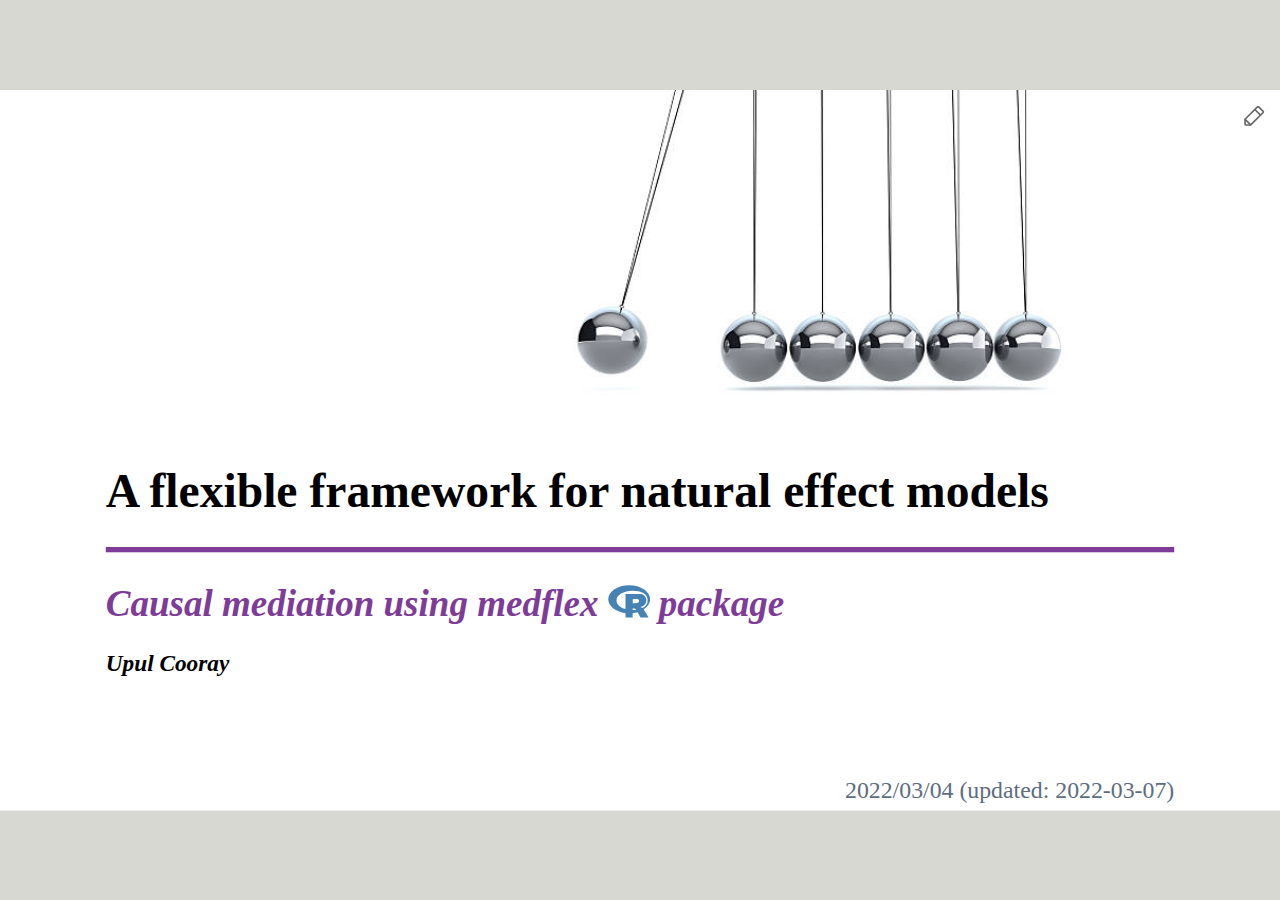
==== commit e7c14140: "flextable added" ====
--- a/index.html
+++ b/index.html
@@ -38,7 +38,7 @@
 
 ## .purple[_Causal mediation using __medflex__ <svg aria-hidden="true" role="img" viewBox="0 0 581 512" style="height:1em;width:1.13em;vertical-align:-0.125em;margin-left:auto;margin-right:auto;font-size:inherit;fill:steelblue;overflow:visible;position:relative;"><path d="M581 226.6C581 119.1 450.9 32 290.5 32S0 119.1 0 226.6C0 322.4 103.3 402 239.4 418.1V480h99.1v-61.5c24.3-2.7 47.6-7.4 69.4-13.9L448 480h112l-67.4-113.7c54.5-35.4 88.4-84.9 88.4-139.7zm-466.8 14.5c0-73.5 98.9-133 220.8-133s211.9 40.7 211.9 133c0 50.1-26.5 85-70.3 106.4-2.4-1.6-4.7-2.9-6.4-3.7-10.2-5.2-27.8-10.5-27.8-10.5s86.6-6.4 86.6-92.7-90.6-87.9-90.6-87.9h-199V361c-74.1-21.5-125.2-67.1-125.2-119.9zm225.1 38.3v-55.6c57.8 0 87.8-6.8 87.8 27.3 0 36.5-38.2 28.3-87.8 28.3zm-.9 72.5H365c10.8 0 18.9 11.7 24 19.2-16.1 1.9-33 2.8-50.6 2.9v-22.1z"/></svg> package_]
 #### __Upul Cooray__
-.date[.grey[ 2022/03/04 (updated: 2022-03-06)]]
+.date[.grey[ 2022/03/04 (updated: 2022-03-07)]]
 
 ---
 class: inverse
@@ -241,7 +241,7 @@
 ```
 
 
-&lt;template id="7eb370b1-e329-44c7-93c6-17047eeecb8f"&gt;&lt;style&gt;
+&lt;template id="eff877cf-047b-4620-85e8-cfe57b7876b0"&gt;&lt;style&gt;
 .tabwid table{
   border-spacing:0px !important;
   border-collapse:collapse;
@@ -275,11 +275,11 @@
 .tabwid table tr {
 background-color: transparent;
 }
-&lt;/style&gt;&lt;div class="tabwid"&gt;&lt;style&gt;.cl-61c3d926{}.cl-61befd7a{font-family:'DejaVu Sans';font-size:11pt;font-weight:normal;font-style:normal;text-decoration:none;color:rgba(0, 0, 0, 1.00);background-color:transparent;}.cl-61bf0e00{margin:0;text-align:right;border-bottom: 0 solid rgba(0, 0, 0, 1.00);border-top: 0 solid rgba(0, 0, 0, 1.00);border-left: 0 solid rgba(0, 0, 0, 1.00);border-right: 0 solid rgba(0, 0, 0, 1.00);padding-bottom:5pt;padding-top:5pt;padding-left:5pt;padding-right:5pt;line-height: 1;background-color:transparent;}.cl-61bf0e0a{margin:0;text-align:left;border-bottom: 0 solid rgba(0, 0, 0, 1.00);border-top: 0 solid rgba(0, 0, 0, 1.00);border-left: 0 solid rgba(0, 0, 0, 1.00);border-right: 0 solid rgba(0, 0, 0, 1.00);padding-bottom:5pt;padding-top:5pt;padding-left:5pt;padding-right:5pt;line-height: 1;background-color:transparent;}.cl-61bf4104{width:54pt;background-color:transparent;vertical-align: middle;border-bottom: 0 solid rgba(0, 0, 0, 1.00);border-top: 0 solid rgba(0, 0, 0, 1.00);border-left: 0 solid rgba(0, 0, 0, 1.00);border-right: 0 solid rgba(0, 0, 0, 1.00);margin-bottom:0;margin-top:0;margin-left:0;margin-right:0;}.cl-61bf410e{width:54pt;background-color:transparent;vertical-align: middle;border-bottom: 0 solid rgba(0, 0, 0, 1.00);border-top: 0 solid rgba(0, 0, 0, 1.00);border-left: 0 solid rgba(0, 0, 0, 1.00);border-right: 0 solid rgba(0, 0, 0, 1.00);margin-bottom:0;margin-top:0;margin-left:0;margin-right:0;}.cl-61bf410f{width:54pt;background-color:transparent;vertical-align: middle;border-bottom: 2pt solid rgba(102, 102, 102, 1.00);border-top: 0 solid rgba(0, 0, 0, 1.00);border-left: 0 solid rgba(0, 0, 0, 1.00);border-right: 0 solid rgba(0, 0, 0, 1.00);margin-bottom:0;margin-top:0;margin-left:0;margin-right:0;}.cl-61bf4110{width:54pt;background-color:transparent;vertical-align: middle;border-bottom: 2pt solid rgba(102, 102, 102, 1.00);border-top: 0 solid rgba(0, 0, 0, 1.00);border-left: 0 solid rgba(0, 0, 0, 1.00);border-right: 0 solid rgba(0, 0, 0, 1.00);margin-bottom:0;margin-top:0;margin-left:0;margin-right:0;}.cl-61bf4118{width:54pt;background-color:transparent;vertical-align: middle;border-bottom: 2pt solid rgba(102, 102, 102, 1.00);border-top: 2pt solid rgba(102, 102, 102, 1.00);border-left: 0 solid rgba(0, 0, 0, 1.00);border-right: 0 solid rgba(0, 0, 0, 1.00);margin-bottom:0;margin-top:0;margin-left:0;margin-right:0;}.cl-61bf4119{width:54pt;background-color:transparent;vertical-align: middle;border-bottom: 2pt solid rgba(102, 102, 102, 1.00);border-top: 2pt solid rgba(102, 102, 102, 1.00);border-left: 0 solid rgba(0, 0, 0, 1.00);border-right: 0 solid rgba(0, 0, 0, 1.00);margin-bottom:0;margin-top:0;margin-left:0;margin-right:0;}&lt;/style&gt;&lt;table class='cl-61c3d926'&gt;&lt;thead&gt;&lt;tr style="overflow-wrap:break-word;"&gt;&lt;td class="cl-61bf4119"&gt;&lt;p class="cl-61bf0e00"&gt;&lt;span class="cl-61befd7a"&gt;id&lt;/span&gt;&lt;/p&gt;&lt;/td&gt;&lt;td class="cl-61bf4118"&gt;&lt;p class="cl-61bf0e0a"&gt;&lt;span class="cl-61befd7a"&gt;educ&lt;/span&gt;&lt;/p&gt;&lt;/td&gt;&lt;td class="cl-61bf4118"&gt;&lt;p class="cl-61bf0e0a"&gt;&lt;span class="cl-61befd7a"&gt;smok&lt;/span&gt;&lt;/p&gt;&lt;/td&gt;&lt;td class="cl-61bf4119"&gt;&lt;p class="cl-61bf0e00"&gt;&lt;span class="cl-61befd7a"&gt;hd&lt;/span&gt;&lt;/p&gt;&lt;/td&gt;&lt;td class="cl-61bf4119"&gt;&lt;p class="cl-61bf0e00"&gt;&lt;span class="cl-61befd7a"&gt;age&lt;/span&gt;&lt;/p&gt;&lt;/td&gt;&lt;td class="cl-61bf4118"&gt;&lt;p class="cl-61bf0e0a"&gt;&lt;span class="cl-61befd7a"&gt;sex&lt;/span&gt;&lt;/p&gt;&lt;/td&gt;&lt;/tr&gt;&lt;/thead&gt;&lt;tbody&gt;&lt;tr style="overflow-wrap:break-word;"&gt;&lt;td class="cl-61bf4104"&gt;&lt;p class="cl-61bf0e00"&gt;&lt;span class="cl-61befd7a"&gt;1&lt;/span&gt;&lt;/p&gt;&lt;/td&gt;&lt;td class="cl-61bf410e"&gt;&lt;p class="cl-61bf0e0a"&gt;&lt;span class="cl-61befd7a"&gt;L&lt;/span&gt;&lt;/p&gt;&lt;/td&gt;&lt;td class="cl-61bf410e"&gt;&lt;p class="cl-61bf0e0a"&gt;&lt;span class="cl-61befd7a"&gt;S&lt;/span&gt;&lt;/p&gt;&lt;/td&gt;&lt;td class="cl-61bf4104"&gt;&lt;p class="cl-61bf0e00"&gt;&lt;span class="cl-61befd7a"&gt;0.00&lt;/span&gt;&lt;/p&gt;&lt;/td&gt;&lt;td class="cl-61bf4104"&gt;&lt;p class="cl-61bf0e00"&gt;&lt;span class="cl-61befd7a"&gt;71.00&lt;/span&gt;&lt;/p&gt;&lt;/td&gt;&lt;td class="cl-61bf410e"&gt;&lt;p class="cl-61bf0e0a"&gt;&lt;span class="cl-61befd7a"&gt;M&lt;/span&gt;&lt;/p&gt;&lt;/td&gt;&lt;/tr&gt;&lt;tr style="overflow-wrap:break-word;"&gt;&lt;td class="cl-61bf4104"&gt;&lt;p class="cl-61bf0e00"&gt;&lt;span class="cl-61befd7a"&gt;2&lt;/span&gt;&lt;/p&gt;&lt;/td&gt;&lt;td class="cl-61bf410e"&gt;&lt;p class="cl-61bf0e0a"&gt;&lt;span class="cl-61befd7a"&gt;L&lt;/span&gt;&lt;/p&gt;&lt;/td&gt;&lt;td class="cl-61bf410e"&gt;&lt;p class="cl-61bf0e0a"&gt;&lt;span class="cl-61befd7a"&gt;NS&lt;/span&gt;&lt;/p&gt;&lt;/td&gt;&lt;td class="cl-61bf4104"&gt;&lt;p class="cl-61bf0e00"&gt;&lt;span class="cl-61befd7a"&gt;0.00&lt;/span&gt;&lt;/p&gt;&lt;/td&gt;&lt;td class="cl-61bf4104"&gt;&lt;p class="cl-61bf0e00"&gt;&lt;span class="cl-61befd7a"&gt;81.00&lt;/span&gt;&lt;/p&gt;&lt;/td&gt;&lt;td class="cl-61bf410e"&gt;&lt;p class="cl-61bf0e0a"&gt;&lt;span class="cl-61befd7a"&gt;M&lt;/span&gt;&lt;/p&gt;&lt;/td&gt;&lt;/tr&gt;&lt;tr style="overflow-wrap:break-word;"&gt;&lt;td class="cl-61bf4104"&gt;&lt;p class="cl-61bf0e00"&gt;&lt;span class="cl-61befd7a"&gt;3&lt;/span&gt;&lt;/p&gt;&lt;/td&gt;&lt;td class="cl-61bf410e"&gt;&lt;p class="cl-61bf0e0a"&gt;&lt;span class="cl-61befd7a"&gt;M&lt;/span&gt;&lt;/p&gt;&lt;/td&gt;&lt;td class="cl-61bf410e"&gt;&lt;p class="cl-61bf0e0a"&gt;&lt;span class="cl-61befd7a"&gt;NS&lt;/span&gt;&lt;/p&gt;&lt;/td&gt;&lt;td class="cl-61bf4104"&gt;&lt;p class="cl-61bf0e00"&gt;&lt;span class="cl-61befd7a"&gt;0.00&lt;/span&gt;&lt;/p&gt;&lt;/td&gt;&lt;td class="cl-61bf4104"&gt;&lt;p class="cl-61bf0e00"&gt;&lt;span class="cl-61befd7a"&gt;76.00&lt;/span&gt;&lt;/p&gt;&lt;/td&gt;&lt;td class="cl-61bf410e"&gt;&lt;p class="cl-61bf0e0a"&gt;&lt;span class="cl-61befd7a"&gt;F&lt;/span&gt;&lt;/p&gt;&lt;/td&gt;&lt;/tr&gt;&lt;tr style="overflow-wrap:break-word;"&gt;&lt;td class="cl-61bf4104"&gt;&lt;p class="cl-61bf0e00"&gt;&lt;span class="cl-61befd7a"&gt;4&lt;/span&gt;&lt;/p&gt;&lt;/td&gt;&lt;td class="cl-61bf410e"&gt;&lt;p class="cl-61bf0e0a"&gt;&lt;span class="cl-61befd7a"&gt;M&lt;/span&gt;&lt;/p&gt;&lt;/td&gt;&lt;td class="cl-61bf410e"&gt;&lt;p class="cl-61bf0e0a"&gt;&lt;span class="cl-61befd7a"&gt;NS&lt;/span&gt;&lt;/p&gt;&lt;/td&gt;&lt;td class="cl-61bf4104"&gt;&lt;p class="cl-61bf0e00"&gt;&lt;span class="cl-61befd7a"&gt;0.00&lt;/span&gt;&lt;/p&gt;&lt;/td&gt;&lt;td class="cl-61bf4104"&gt;&lt;p class="cl-61bf0e00"&gt;&lt;span class="cl-61befd7a"&gt;80.00&lt;/span&gt;&lt;/p&gt;&lt;/td&gt;&lt;td class="cl-61bf410e"&gt;&lt;p class="cl-61bf0e0a"&gt;&lt;span class="cl-61befd7a"&gt;F&lt;/span&gt;&lt;/p&gt;&lt;/td&gt;&lt;/tr&gt;&lt;tr style="overflow-wrap:break-word;"&gt;&lt;td class="cl-61bf4110"&gt;&lt;p class="cl-61bf0e00"&gt;&lt;span class="cl-61befd7a"&gt;5&lt;/span&gt;&lt;/p&gt;&lt;/td&gt;&lt;td class="cl-61bf410f"&gt;&lt;p class="cl-61bf0e0a"&gt;&lt;span class="cl-61befd7a"&gt;H&lt;/span&gt;&lt;/p&gt;&lt;/td&gt;&lt;td class="cl-61bf410f"&gt;&lt;p class="cl-61bf0e0a"&gt;&lt;span class="cl-61befd7a"&gt;NS&lt;/span&gt;&lt;/p&gt;&lt;/td&gt;&lt;td class="cl-61bf4110"&gt;&lt;p class="cl-61bf0e00"&gt;&lt;span class="cl-61befd7a"&gt;0.00&lt;/span&gt;&lt;/p&gt;&lt;/td&gt;&lt;td class="cl-61bf4110"&gt;&lt;p class="cl-61bf0e00"&gt;&lt;span class="cl-61befd7a"&gt;78.00&lt;/span&gt;&lt;/p&gt;&lt;/td&gt;&lt;td class="cl-61bf410f"&gt;&lt;p class="cl-61bf0e0a"&gt;&lt;span class="cl-61befd7a"&gt;F&lt;/span&gt;&lt;/p&gt;&lt;/td&gt;&lt;/tr&gt;&lt;/tbody&gt;&lt;/table&gt;&lt;/div&gt;&lt;/template&gt;
-&lt;div class="flextable-shadow-host" id="6c80b994-113e-4ec4-b50b-4f8be79d9e21"&gt;&lt;/div&gt;
+&lt;/style&gt;&lt;div class="tabwid"&gt;&lt;style&gt;.cl-4137953e{}.cl-4132606e{font-family:'DejaVu Sans';font-size:11pt;font-weight:normal;font-style:normal;text-decoration:none;color:rgba(0, 0, 0, 1.00);background-color:transparent;}.cl-41327072{margin:0;text-align:right;border-bottom: 0 solid rgba(0, 0, 0, 1.00);border-top: 0 solid rgba(0, 0, 0, 1.00);border-left: 0 solid rgba(0, 0, 0, 1.00);border-right: 0 solid rgba(0, 0, 0, 1.00);padding-bottom:5pt;padding-top:5pt;padding-left:5pt;padding-right:5pt;line-height: 1;background-color:transparent;}.cl-41327073{margin:0;text-align:left;border-bottom: 0 solid rgba(0, 0, 0, 1.00);border-top: 0 solid rgba(0, 0, 0, 1.00);border-left: 0 solid rgba(0, 0, 0, 1.00);border-right: 0 solid rgba(0, 0, 0, 1.00);padding-bottom:5pt;padding-top:5pt;padding-left:5pt;padding-right:5pt;line-height: 1;background-color:transparent;}.cl-4132a42a{width:54pt;background-color:transparent;vertical-align: middle;border-bottom: 0 solid rgba(0, 0, 0, 1.00);border-top: 0 solid rgba(0, 0, 0, 1.00);border-left: 0 solid rgba(0, 0, 0, 1.00);border-right: 0 solid rgba(0, 0, 0, 1.00);margin-bottom:0;margin-top:0;margin-left:0;margin-right:0;}.cl-4132a42b{width:54pt;background-color:transparent;vertical-align: middle;border-bottom: 0 solid rgba(0, 0, 0, 1.00);border-top: 0 solid rgba(0, 0, 0, 1.00);border-left: 0 solid rgba(0, 0, 0, 1.00);border-right: 0 solid rgba(0, 0, 0, 1.00);margin-bottom:0;margin-top:0;margin-left:0;margin-right:0;}.cl-4132a434{width:54pt;background-color:transparent;vertical-align: middle;border-bottom: 2pt solid rgba(102, 102, 102, 1.00);border-top: 0 solid rgba(0, 0, 0, 1.00);border-left: 0 solid rgba(0, 0, 0, 1.00);border-right: 0 solid rgba(0, 0, 0, 1.00);margin-bottom:0;margin-top:0;margin-left:0;margin-right:0;}.cl-4132a435{width:54pt;background-color:transparent;vertical-align: middle;border-bottom: 2pt solid rgba(102, 102, 102, 1.00);border-top: 0 solid rgba(0, 0, 0, 1.00);border-left: 0 solid rgba(0, 0, 0, 1.00);border-right: 0 solid rgba(0, 0, 0, 1.00);margin-bottom:0;margin-top:0;margin-left:0;margin-right:0;}.cl-4132a436{width:54pt;background-color:transparent;vertical-align: middle;border-bottom: 2pt solid rgba(102, 102, 102, 1.00);border-top: 2pt solid rgba(102, 102, 102, 1.00);border-left: 0 solid rgba(0, 0, 0, 1.00);border-right: 0 solid rgba(0, 0, 0, 1.00);margin-bottom:0;margin-top:0;margin-left:0;margin-right:0;}.cl-4132a437{width:54pt;background-color:transparent;vertical-align: middle;border-bottom: 2pt solid rgba(102, 102, 102, 1.00);border-top: 2pt solid rgba(102, 102, 102, 1.00);border-left: 0 solid rgba(0, 0, 0, 1.00);border-right: 0 solid rgba(0, 0, 0, 1.00);margin-bottom:0;margin-top:0;margin-left:0;margin-right:0;}&lt;/style&gt;&lt;table class='cl-4137953e'&gt;&lt;thead&gt;&lt;tr style="overflow-wrap:break-word;"&gt;&lt;td class="cl-4132a437"&gt;&lt;p class="cl-41327072"&gt;&lt;span class="cl-4132606e"&gt;id&lt;/span&gt;&lt;/p&gt;&lt;/td&gt;&lt;td class="cl-4132a436"&gt;&lt;p class="cl-41327073"&gt;&lt;span class="cl-4132606e"&gt;educ&lt;/span&gt;&lt;/p&gt;&lt;/td&gt;&lt;td class="cl-4132a436"&gt;&lt;p class="cl-41327073"&gt;&lt;span class="cl-4132606e"&gt;smok&lt;/span&gt;&lt;/p&gt;&lt;/td&gt;&lt;td class="cl-4132a437"&gt;&lt;p class="cl-41327072"&gt;&lt;span class="cl-4132606e"&gt;hd&lt;/span&gt;&lt;/p&gt;&lt;/td&gt;&lt;td class="cl-4132a437"&gt;&lt;p class="cl-41327072"&gt;&lt;span class="cl-4132606e"&gt;age&lt;/span&gt;&lt;/p&gt;&lt;/td&gt;&lt;td class="cl-4132a436"&gt;&lt;p class="cl-41327073"&gt;&lt;span class="cl-4132606e"&gt;sex&lt;/span&gt;&lt;/p&gt;&lt;/td&gt;&lt;/tr&gt;&lt;/thead&gt;&lt;tbody&gt;&lt;tr style="overflow-wrap:break-word;"&gt;&lt;td class="cl-4132a42a"&gt;&lt;p class="cl-41327072"&gt;&lt;span class="cl-4132606e"&gt;1&lt;/span&gt;&lt;/p&gt;&lt;/td&gt;&lt;td class="cl-4132a42b"&gt;&lt;p class="cl-41327073"&gt;&lt;span class="cl-4132606e"&gt;L&lt;/span&gt;&lt;/p&gt;&lt;/td&gt;&lt;td class="cl-4132a42b"&gt;&lt;p class="cl-41327073"&gt;&lt;span class="cl-4132606e"&gt;S&lt;/span&gt;&lt;/p&gt;&lt;/td&gt;&lt;td class="cl-4132a42a"&gt;&lt;p class="cl-41327072"&gt;&lt;span class="cl-4132606e"&gt;0.00&lt;/span&gt;&lt;/p&gt;&lt;/td&gt;&lt;td class="cl-4132a42a"&gt;&lt;p class="cl-41327072"&gt;&lt;span class="cl-4132606e"&gt;71.00&lt;/span&gt;&lt;/p&gt;&lt;/td&gt;&lt;td class="cl-4132a42b"&gt;&lt;p class="cl-41327073"&gt;&lt;span class="cl-4132606e"&gt;M&lt;/span&gt;&lt;/p&gt;&lt;/td&gt;&lt;/tr&gt;&lt;tr style="overflow-wrap:break-word;"&gt;&lt;td class="cl-4132a42a"&gt;&lt;p class="cl-41327072"&gt;&lt;span class="cl-4132606e"&gt;2&lt;/span&gt;&lt;/p&gt;&lt;/td&gt;&lt;td class="cl-4132a42b"&gt;&lt;p class="cl-41327073"&gt;&lt;span class="cl-4132606e"&gt;L&lt;/span&gt;&lt;/p&gt;&lt;/td&gt;&lt;td class="cl-4132a42b"&gt;&lt;p class="cl-41327073"&gt;&lt;span class="cl-4132606e"&gt;NS&lt;/span&gt;&lt;/p&gt;&lt;/td&gt;&lt;td class="cl-4132a42a"&gt;&lt;p class="cl-41327072"&gt;&lt;span class="cl-4132606e"&gt;0.00&lt;/span&gt;&lt;/p&gt;&lt;/td&gt;&lt;td class="cl-4132a42a"&gt;&lt;p class="cl-41327072"&gt;&lt;span class="cl-4132606e"&gt;81.00&lt;/span&gt;&lt;/p&gt;&lt;/td&gt;&lt;td class="cl-4132a42b"&gt;&lt;p class="cl-41327073"&gt;&lt;span class="cl-4132606e"&gt;M&lt;/span&gt;&lt;/p&gt;&lt;/td&gt;&lt;/tr&gt;&lt;tr style="overflow-wrap:break-word;"&gt;&lt;td class="cl-4132a42a"&gt;&lt;p class="cl-41327072"&gt;&lt;span class="cl-4132606e"&gt;3&lt;/span&gt;&lt;/p&gt;&lt;/td&gt;&lt;td class="cl-4132a42b"&gt;&lt;p class="cl-41327073"&gt;&lt;span class="cl-4132606e"&gt;M&lt;/span&gt;&lt;/p&gt;&lt;/td&gt;&lt;td class="cl-4132a42b"&gt;&lt;p class="cl-41327073"&gt;&lt;span class="cl-4132606e"&gt;NS&lt;/span&gt;&lt;/p&gt;&lt;/td&gt;&lt;td class="cl-4132a42a"&gt;&lt;p class="cl-41327072"&gt;&lt;span class="cl-4132606e"&gt;0.00&lt;/span&gt;&lt;/p&gt;&lt;/td&gt;&lt;td class="cl-4132a42a"&gt;&lt;p class="cl-41327072"&gt;&lt;span class="cl-4132606e"&gt;76.00&lt;/span&gt;&lt;/p&gt;&lt;/td&gt;&lt;td class="cl-4132a42b"&gt;&lt;p class="cl-41327073"&gt;&lt;span class="cl-4132606e"&gt;F&lt;/span&gt;&lt;/p&gt;&lt;/td&gt;&lt;/tr&gt;&lt;tr style="overflow-wrap:break-word;"&gt;&lt;td class="cl-4132a42a"&gt;&lt;p class="cl-41327072"&gt;&lt;span class="cl-4132606e"&gt;4&lt;/span&gt;&lt;/p&gt;&lt;/td&gt;&lt;td class="cl-4132a42b"&gt;&lt;p class="cl-41327073"&gt;&lt;span class="cl-4132606e"&gt;M&lt;/span&gt;&lt;/p&gt;&lt;/td&gt;&lt;td class="cl-4132a42b"&gt;&lt;p class="cl-41327073"&gt;&lt;span class="cl-4132606e"&gt;NS&lt;/span&gt;&lt;/p&gt;&lt;/td&gt;&lt;td class="cl-4132a42a"&gt;&lt;p class="cl-41327072"&gt;&lt;span class="cl-4132606e"&gt;0.00&lt;/span&gt;&lt;/p&gt;&lt;/td&gt;&lt;td class="cl-4132a42a"&gt;&lt;p class="cl-41327072"&gt;&lt;span class="cl-4132606e"&gt;80.00&lt;/span&gt;&lt;/p&gt;&lt;/td&gt;&lt;td class="cl-4132a42b"&gt;&lt;p class="cl-41327073"&gt;&lt;span class="cl-4132606e"&gt;F&lt;/span&gt;&lt;/p&gt;&lt;/td&gt;&lt;/tr&gt;&lt;tr style="overflow-wrap:break-word;"&gt;&lt;td class="cl-4132a435"&gt;&lt;p class="cl-41327072"&gt;&lt;span class="cl-4132606e"&gt;5&lt;/span&gt;&lt;/p&gt;&lt;/td&gt;&lt;td class="cl-4132a434"&gt;&lt;p class="cl-41327073"&gt;&lt;span class="cl-4132606e"&gt;H&lt;/span&gt;&lt;/p&gt;&lt;/td&gt;&lt;td class="cl-4132a434"&gt;&lt;p class="cl-41327073"&gt;&lt;span class="cl-4132606e"&gt;NS&lt;/span&gt;&lt;/p&gt;&lt;/td&gt;&lt;td class="cl-4132a435"&gt;&lt;p class="cl-41327072"&gt;&lt;span class="cl-4132606e"&gt;0.00&lt;/span&gt;&lt;/p&gt;&lt;/td&gt;&lt;td class="cl-4132a435"&gt;&lt;p class="cl-41327072"&gt;&lt;span class="cl-4132606e"&gt;78.00&lt;/span&gt;&lt;/p&gt;&lt;/td&gt;&lt;td class="cl-4132a434"&gt;&lt;p class="cl-41327073"&gt;&lt;span class="cl-4132606e"&gt;F&lt;/span&gt;&lt;/p&gt;&lt;/td&gt;&lt;/tr&gt;&lt;/tbody&gt;&lt;/table&gt;&lt;/div&gt;&lt;/template&gt;
+&lt;div class="flextable-shadow-host" id="92cdc9cf-5967-4582-8153-595d51707061"&gt;&lt;/div&gt;
 &lt;script&gt;
-var dest = document.getElementById("6c80b994-113e-4ec4-b50b-4f8be79d9e21");
-var template = document.getElementById("7eb370b1-e329-44c7-93c6-17047eeecb8f");
+var dest = document.getElementById("92cdc9cf-5967-4582-8153-595d51707061");
+var template = document.getElementById("eff877cf-047b-4620-85e8-cfe57b7876b0");
 var caption = template.content.querySelector("caption");
 if(caption) {
   caption.style.cssText = "display:block;text-align:center;";
@@ -306,7 +306,7 @@
 .pull-left[
 
 
-&lt;template id="288cbbe6-7cb9-4967-9c08-0afc40aa75ef"&gt;&lt;style&gt;
+&lt;template id="96ee1f80-6d20-477b-b0a2-fa206eb8c8f4"&gt;&lt;style&gt;
 .tabwid table{
   border-spacing:0px !important;
   border-collapse:collapse;
@@ -340,11 +340,11 @@
 .tabwid table tr {
 background-color: transparent;
 }
-&lt;/style&gt;&lt;div class="tabwid"&gt;&lt;style&gt;.cl-61e76f62{}.cl-61e2ba80{font-family:'DejaVu Sans';font-size:11pt;font-weight:normal;font-style:normal;text-decoration:none;color:rgba(0, 0, 0, 1.00);background-color:transparent;}.cl-61e2c7c8{margin:0;text-align:left;border-bottom: 0 solid rgba(0, 0, 0, 1.00);border-top: 0 solid rgba(0, 0, 0, 1.00);border-left: 0 solid rgba(0, 0, 0, 1.00);border-right: 0 solid rgba(0, 0, 0, 1.00);padding-bottom:5pt;padding-top:5pt;padding-left:5pt;padding-right:5pt;line-height: 1;background-color:transparent;}.cl-61e2c7d2{margin:0;text-align:right;border-bottom: 0 solid rgba(0, 0, 0, 1.00);border-top: 0 solid rgba(0, 0, 0, 1.00);border-left: 0 solid rgba(0, 0, 0, 1.00);border-right: 0 solid rgba(0, 0, 0, 1.00);padding-bottom:5pt;padding-top:5pt;padding-left:5pt;padding-right:5pt;line-height: 1;background-color:transparent;}.cl-61e2fd2e{width:54pt;background-color:transparent;vertical-align: middle;border-bottom: 0 solid rgba(0, 0, 0, 1.00);border-top: 0 solid rgba(0, 0, 0, 1.00);border-left: 0 solid rgba(0, 0, 0, 1.00);border-right: 0 solid rgba(0, 0, 0, 1.00);margin-bottom:0;margin-top:0;margin-left:0;margin-right:0;}.cl-61e2fd38{width:54pt;background-color:transparent;vertical-align: middle;border-bottom: 0 solid rgba(0, 0, 0, 1.00);border-top: 0 solid rgba(0, 0, 0, 1.00);border-left: 0 solid rgba(0, 0, 0, 1.00);border-right: 0 solid rgba(0, 0, 0, 1.00);margin-bottom:0;margin-top:0;margin-left:0;margin-right:0;}.cl-61e2fd42{width:54pt;background-color:transparent;vertical-align: middle;border-bottom: 2pt solid rgba(102, 102, 102, 1.00);border-top: 0 solid rgba(0, 0, 0, 1.00);border-left: 0 solid rgba(0, 0, 0, 1.00);border-right: 0 solid rgba(0, 0, 0, 1.00);margin-bottom:0;margin-top:0;margin-left:0;margin-right:0;}.cl-61e2fd43{width:54pt;background-color:transparent;vertical-align: middle;border-bottom: 2pt solid rgba(102, 102, 102, 1.00);border-top: 0 solid rgba(0, 0, 0, 1.00);border-left: 0 solid rgba(0, 0, 0, 1.00);border-right: 0 solid rgba(0, 0, 0, 1.00);margin-bottom:0;margin-top:0;margin-left:0;margin-right:0;}.cl-61e2fd44{width:54pt;background-color:transparent;vertical-align: middle;border-bottom: 2pt solid rgba(102, 102, 102, 1.00);border-top: 2pt solid rgba(102, 102, 102, 1.00);border-left: 0 solid rgba(0, 0, 0, 1.00);border-right: 0 solid rgba(0, 0, 0, 1.00);margin-bottom:0;margin-top:0;margin-left:0;margin-right:0;}.cl-61e2fd4c{width:54pt;background-color:transparent;vertical-align: middle;border-bottom: 2pt solid rgba(102, 102, 102, 1.00);border-top: 2pt solid rgba(102, 102, 102, 1.00);border-left: 0 solid rgba(0, 0, 0, 1.00);border-right: 0 solid rgba(0, 0, 0, 1.00);margin-bottom:0;margin-top:0;margin-left:0;margin-right:0;}&lt;/style&gt;&lt;table class='cl-61e76f62'&gt;&lt;thead&gt;&lt;tr style="overflow-wrap:break-word;"&gt;&lt;td class="cl-61e2fd44"&gt;&lt;p class="cl-61e2c7c8"&gt;&lt;span class="cl-61e2ba80"&gt;id&lt;/span&gt;&lt;/p&gt;&lt;/td&gt;&lt;td class="cl-61e2fd44"&gt;&lt;p class="cl-61e2c7c8"&gt;&lt;span class="cl-61e2ba80"&gt;educ0&lt;/span&gt;&lt;/p&gt;&lt;/td&gt;&lt;td class="cl-61e2fd44"&gt;&lt;p class="cl-61e2c7c8"&gt;&lt;span class="cl-61e2ba80"&gt;educ1&lt;/span&gt;&lt;/p&gt;&lt;/td&gt;&lt;td class="cl-61e2fd44"&gt;&lt;p class="cl-61e2c7c8"&gt;&lt;span class="cl-61e2ba80"&gt;smok&lt;/span&gt;&lt;/p&gt;&lt;/td&gt;&lt;td class="cl-61e2fd4c"&gt;&lt;p class="cl-61e2c7d2"&gt;&lt;span class="cl-61e2ba80"&gt;hd&lt;/span&gt;&lt;/p&gt;&lt;/td&gt;&lt;td class="cl-61e2fd4c"&gt;&lt;p class="cl-61e2c7d2"&gt;&lt;span class="cl-61e2ba80"&gt;age&lt;/span&gt;&lt;/p&gt;&lt;/td&gt;&lt;td class="cl-61e2fd44"&gt;&lt;p class="cl-61e2c7c8"&gt;&lt;span class="cl-61e2ba80"&gt;sex&lt;/span&gt;&lt;/p&gt;&lt;/td&gt;&lt;/tr&gt;&lt;/thead&gt;&lt;tbody&gt;&lt;tr style="overflow-wrap:break-word;"&gt;&lt;td class="cl-61e2fd2e"&gt;&lt;p class="cl-61e2c7c8"&gt;&lt;span class="cl-61e2ba80"&gt;1&lt;/span&gt;&lt;/p&gt;&lt;/td&gt;&lt;td class="cl-61e2fd2e"&gt;&lt;p class="cl-61e2c7c8"&gt;&lt;span class="cl-61e2ba80"&gt;L&lt;/span&gt;&lt;/p&gt;&lt;/td&gt;&lt;td class="cl-61e2fd2e"&gt;&lt;p class="cl-61e2c7c8"&gt;&lt;span class="cl-61e2ba80"&gt;L&lt;/span&gt;&lt;/p&gt;&lt;/td&gt;&lt;td class="cl-61e2fd2e"&gt;&lt;p class="cl-61e2c7c8"&gt;&lt;span class="cl-61e2ba80"&gt;S&lt;/span&gt;&lt;/p&gt;&lt;/td&gt;&lt;td class="cl-61e2fd38"&gt;&lt;p class="cl-61e2c7d2"&gt;&lt;span class="cl-61e2ba80"&gt;0.11&lt;/span&gt;&lt;/p&gt;&lt;/td&gt;&lt;td class="cl-61e2fd38"&gt;&lt;p class="cl-61e2c7d2"&gt;&lt;span class="cl-61e2ba80"&gt;71.00&lt;/span&gt;&lt;/p&gt;&lt;/td&gt;&lt;td class="cl-61e2fd2e"&gt;&lt;p class="cl-61e2c7c8"&gt;&lt;span class="cl-61e2ba80"&gt;M&lt;/span&gt;&lt;/p&gt;&lt;/td&gt;&lt;/tr&gt;&lt;tr style="overflow-wrap:break-word;"&gt;&lt;td class="cl-61e2fd2e"&gt;&lt;p class="cl-61e2c7c8"&gt;&lt;span class="cl-61e2ba80"&gt;1&lt;/span&gt;&lt;/p&gt;&lt;/td&gt;&lt;td class="cl-61e2fd2e"&gt;&lt;p class="cl-61e2c7c8"&gt;&lt;span class="cl-61e2ba80"&gt;M&lt;/span&gt;&lt;/p&gt;&lt;/td&gt;&lt;td class="cl-61e2fd2e"&gt;&lt;p class="cl-61e2c7c8"&gt;&lt;span class="cl-61e2ba80"&gt;L&lt;/span&gt;&lt;/p&gt;&lt;/td&gt;&lt;td class="cl-61e2fd2e"&gt;&lt;p class="cl-61e2c7c8"&gt;&lt;span class="cl-61e2ba80"&gt;S&lt;/span&gt;&lt;/p&gt;&lt;/td&gt;&lt;td class="cl-61e2fd38"&gt;&lt;p class="cl-61e2c7d2"&gt;&lt;span class="cl-61e2ba80"&gt;0.11&lt;/span&gt;&lt;/p&gt;&lt;/td&gt;&lt;td class="cl-61e2fd38"&gt;&lt;p class="cl-61e2c7d2"&gt;&lt;span class="cl-61e2ba80"&gt;71.00&lt;/span&gt;&lt;/p&gt;&lt;/td&gt;&lt;td class="cl-61e2fd2e"&gt;&lt;p class="cl-61e2c7c8"&gt;&lt;span class="cl-61e2ba80"&gt;M&lt;/span&gt;&lt;/p&gt;&lt;/td&gt;&lt;/tr&gt;&lt;tr style="overflow-wrap:break-word;"&gt;&lt;td class="cl-61e2fd2e"&gt;&lt;p class="cl-61e2c7c8"&gt;&lt;span class="cl-61e2ba80"&gt;1&lt;/span&gt;&lt;/p&gt;&lt;/td&gt;&lt;td class="cl-61e2fd2e"&gt;&lt;p class="cl-61e2c7c8"&gt;&lt;span class="cl-61e2ba80"&gt;H&lt;/span&gt;&lt;/p&gt;&lt;/td&gt;&lt;td class="cl-61e2fd2e"&gt;&lt;p class="cl-61e2c7c8"&gt;&lt;span class="cl-61e2ba80"&gt;L&lt;/span&gt;&lt;/p&gt;&lt;/td&gt;&lt;td class="cl-61e2fd2e"&gt;&lt;p class="cl-61e2c7c8"&gt;&lt;span class="cl-61e2ba80"&gt;S&lt;/span&gt;&lt;/p&gt;&lt;/td&gt;&lt;td class="cl-61e2fd38"&gt;&lt;p class="cl-61e2c7d2"&gt;&lt;span class="cl-61e2ba80"&gt;0.13&lt;/span&gt;&lt;/p&gt;&lt;/td&gt;&lt;td class="cl-61e2fd38"&gt;&lt;p class="cl-61e2c7d2"&gt;&lt;span class="cl-61e2ba80"&gt;71.00&lt;/span&gt;&lt;/p&gt;&lt;/td&gt;&lt;td class="cl-61e2fd2e"&gt;&lt;p class="cl-61e2c7c8"&gt;&lt;span class="cl-61e2ba80"&gt;M&lt;/span&gt;&lt;/p&gt;&lt;/td&gt;&lt;/tr&gt;&lt;tr style="overflow-wrap:break-word;"&gt;&lt;td class="cl-61e2fd2e"&gt;&lt;p class="cl-61e2c7c8"&gt;&lt;span class="cl-61e2ba80"&gt;2&lt;/span&gt;&lt;/p&gt;&lt;/td&gt;&lt;td class="cl-61e2fd2e"&gt;&lt;p class="cl-61e2c7c8"&gt;&lt;span class="cl-61e2ba80"&gt;L&lt;/span&gt;&lt;/p&gt;&lt;/td&gt;&lt;td class="cl-61e2fd2e"&gt;&lt;p class="cl-61e2c7c8"&gt;&lt;span class="cl-61e2ba80"&gt;L&lt;/span&gt;&lt;/p&gt;&lt;/td&gt;&lt;td class="cl-61e2fd2e"&gt;&lt;p class="cl-61e2c7c8"&gt;&lt;span class="cl-61e2ba80"&gt;NS&lt;/span&gt;&lt;/p&gt;&lt;/td&gt;&lt;td class="cl-61e2fd38"&gt;&lt;p class="cl-61e2c7d2"&gt;&lt;span class="cl-61e2ba80"&gt;0.15&lt;/span&gt;&lt;/p&gt;&lt;/td&gt;&lt;td class="cl-61e2fd38"&gt;&lt;p class="cl-61e2c7d2"&gt;&lt;span class="cl-61e2ba80"&gt;81.00&lt;/span&gt;&lt;/p&gt;&lt;/td&gt;&lt;td class="cl-61e2fd2e"&gt;&lt;p class="cl-61e2c7c8"&gt;&lt;span class="cl-61e2ba80"&gt;M&lt;/span&gt;&lt;/p&gt;&lt;/td&gt;&lt;/tr&gt;&lt;tr style="overflow-wrap:break-word;"&gt;&lt;td class="cl-61e2fd2e"&gt;&lt;p class="cl-61e2c7c8"&gt;&lt;span class="cl-61e2ba80"&gt;2&lt;/span&gt;&lt;/p&gt;&lt;/td&gt;&lt;td class="cl-61e2fd2e"&gt;&lt;p class="cl-61e2c7c8"&gt;&lt;span class="cl-61e2ba80"&gt;M&lt;/span&gt;&lt;/p&gt;&lt;/td&gt;&lt;td class="cl-61e2fd2e"&gt;&lt;p class="cl-61e2c7c8"&gt;&lt;span class="cl-61e2ba80"&gt;L&lt;/span&gt;&lt;/p&gt;&lt;/td&gt;&lt;td class="cl-61e2fd2e"&gt;&lt;p class="cl-61e2c7c8"&gt;&lt;span class="cl-61e2ba80"&gt;NS&lt;/span&gt;&lt;/p&gt;&lt;/td&gt;&lt;td class="cl-61e2fd38"&gt;&lt;p class="cl-61e2c7d2"&gt;&lt;span class="cl-61e2ba80"&gt;0.13&lt;/span&gt;&lt;/p&gt;&lt;/td&gt;&lt;td class="cl-61e2fd38"&gt;&lt;p class="cl-61e2c7d2"&gt;&lt;span class="cl-61e2ba80"&gt;81.00&lt;/span&gt;&lt;/p&gt;&lt;/td&gt;&lt;td class="cl-61e2fd2e"&gt;&lt;p class="cl-61e2c7c8"&gt;&lt;span class="cl-61e2ba80"&gt;M&lt;/span&gt;&lt;/p&gt;&lt;/td&gt;&lt;/tr&gt;&lt;tr style="overflow-wrap:break-word;"&gt;&lt;td class="cl-61e2fd42"&gt;&lt;p class="cl-61e2c7c8"&gt;&lt;span class="cl-61e2ba80"&gt;2&lt;/span&gt;&lt;/p&gt;&lt;/td&gt;&lt;td class="cl-61e2fd42"&gt;&lt;p class="cl-61e2c7c8"&gt;&lt;span class="cl-61e2ba80"&gt;H&lt;/span&gt;&lt;/p&gt;&lt;/td&gt;&lt;td class="cl-61e2fd42"&gt;&lt;p class="cl-61e2c7c8"&gt;&lt;span class="cl-61e2ba80"&gt;L&lt;/span&gt;&lt;/p&gt;&lt;/td&gt;&lt;td class="cl-61e2fd42"&gt;&lt;p class="cl-61e2c7c8"&gt;&lt;span class="cl-61e2ba80"&gt;NS&lt;/span&gt;&lt;/p&gt;&lt;/td&gt;&lt;td class="cl-61e2fd43"&gt;&lt;p class="cl-61e2c7d2"&gt;&lt;span class="cl-61e2ba80"&gt;0.13&lt;/span&gt;&lt;/p&gt;&lt;/td&gt;&lt;td class="cl-61e2fd43"&gt;&lt;p class="cl-61e2c7d2"&gt;&lt;span class="cl-61e2ba80"&gt;81.00&lt;/span&gt;&lt;/p&gt;&lt;/td&gt;&lt;td class="cl-61e2fd42"&gt;&lt;p class="cl-61e2c7c8"&gt;&lt;span class="cl-61e2ba80"&gt;M&lt;/span&gt;&lt;/p&gt;&lt;/td&gt;&lt;/tr&gt;&lt;/tbody&gt;&lt;/table&gt;&lt;/div&gt;&lt;/template&gt;
-&lt;div class="flextable-shadow-host" id="09f9dec8-153e-46b0-b838-838aff13349a"&gt;&lt;/div&gt;
+&lt;/style&gt;&lt;div class="tabwid"&gt;&lt;style&gt;.cl-4158eea0{}.cl-41548342{font-family:'DejaVu Sans';font-size:11pt;font-weight:normal;font-style:normal;text-decoration:none;color:rgba(0, 0, 0, 1.00);background-color:transparent;}.cl-41548ec8{margin:0;text-align:left;border-bottom: 0 solid rgba(0, 0, 0, 1.00);border-top: 0 solid rgba(0, 0, 0, 1.00);border-left: 0 solid rgba(0, 0, 0, 1.00);border-right: 0 solid rgba(0, 0, 0, 1.00);padding-bottom:5pt;padding-top:5pt;padding-left:5pt;padding-right:5pt;line-height: 1;background-color:transparent;}.cl-41548ed2{margin:0;text-align:right;border-bottom: 0 solid rgba(0, 0, 0, 1.00);border-top: 0 solid rgba(0, 0, 0, 1.00);border-left: 0 solid rgba(0, 0, 0, 1.00);border-right: 0 solid rgba(0, 0, 0, 1.00);padding-bottom:5pt;padding-top:5pt;padding-left:5pt;padding-right:5pt;line-height: 1;background-color:transparent;}.cl-4154b9f2{width:54pt;background-color:transparent;vertical-align: middle;border-bottom: 0 solid rgba(0, 0, 0, 1.00);border-top: 0 solid rgba(0, 0, 0, 1.00);border-left: 0 solid rgba(0, 0, 0, 1.00);border-right: 0 solid rgba(0, 0, 0, 1.00);margin-bottom:0;margin-top:0;margin-left:0;margin-right:0;}.cl-4154b9fc{width:54pt;background-color:transparent;vertical-align: middle;border-bottom: 0 solid rgba(0, 0, 0, 1.00);border-top: 0 solid rgba(0, 0, 0, 1.00);border-left: 0 solid rgba(0, 0, 0, 1.00);border-right: 0 solid rgba(0, 0, 0, 1.00);margin-bottom:0;margin-top:0;margin-left:0;margin-right:0;}.cl-4154b9fd{width:54pt;background-color:transparent;vertical-align: middle;border-bottom: 2pt solid rgba(102, 102, 102, 1.00);border-top: 0 solid rgba(0, 0, 0, 1.00);border-left: 0 solid rgba(0, 0, 0, 1.00);border-right: 0 solid rgba(0, 0, 0, 1.00);margin-bottom:0;margin-top:0;margin-left:0;margin-right:0;}.cl-4154b9fe{width:54pt;background-color:transparent;vertical-align: middle;border-bottom: 2pt solid rgba(102, 102, 102, 1.00);border-top: 0 solid rgba(0, 0, 0, 1.00);border-left: 0 solid rgba(0, 0, 0, 1.00);border-right: 0 solid rgba(0, 0, 0, 1.00);margin-bottom:0;margin-top:0;margin-left:0;margin-right:0;}.cl-4154ba06{width:54pt;background-color:transparent;vertical-align: middle;border-bottom: 2pt solid rgba(102, 102, 102, 1.00);border-top: 2pt solid rgba(102, 102, 102, 1.00);border-left: 0 solid rgba(0, 0, 0, 1.00);border-right: 0 solid rgba(0, 0, 0, 1.00);margin-bottom:0;margin-top:0;margin-left:0;margin-right:0;}.cl-4154ba07{width:54pt;background-color:transparent;vertical-align: middle;border-bottom: 2pt solid rgba(102, 102, 102, 1.00);border-top: 2pt solid rgba(102, 102, 102, 1.00);border-left: 0 solid rgba(0, 0, 0, 1.00);border-right: 0 solid rgba(0, 0, 0, 1.00);margin-bottom:0;margin-top:0;margin-left:0;margin-right:0;}&lt;/style&gt;&lt;table class='cl-4158eea0'&gt;&lt;thead&gt;&lt;tr style="overflow-wrap:break-word;"&gt;&lt;td class="cl-4154ba06"&gt;&lt;p class="cl-41548ec8"&gt;&lt;span class="cl-41548342"&gt;id&lt;/span&gt;&lt;/p&gt;&lt;/td&gt;&lt;td class="cl-4154ba06"&gt;&lt;p class="cl-41548ec8"&gt;&lt;span class="cl-41548342"&gt;educ0&lt;/span&gt;&lt;/p&gt;&lt;/td&gt;&lt;td class="cl-4154ba06"&gt;&lt;p class="cl-41548ec8"&gt;&lt;span class="cl-41548342"&gt;educ1&lt;/span&gt;&lt;/p&gt;&lt;/td&gt;&lt;td class="cl-4154ba06"&gt;&lt;p class="cl-41548ec8"&gt;&lt;span class="cl-41548342"&gt;smok&lt;/span&gt;&lt;/p&gt;&lt;/td&gt;&lt;td class="cl-4154ba07"&gt;&lt;p class="cl-41548ed2"&gt;&lt;span class="cl-41548342"&gt;hd&lt;/span&gt;&lt;/p&gt;&lt;/td&gt;&lt;td class="cl-4154ba07"&gt;&lt;p class="cl-41548ed2"&gt;&lt;span class="cl-41548342"&gt;age&lt;/span&gt;&lt;/p&gt;&lt;/td&gt;&lt;td class="cl-4154ba06"&gt;&lt;p class="cl-41548ec8"&gt;&lt;span class="cl-41548342"&gt;sex&lt;/span&gt;&lt;/p&gt;&lt;/td&gt;&lt;/tr&gt;&lt;/thead&gt;&lt;tbody&gt;&lt;tr style="overflow-wrap:break-word;"&gt;&lt;td class="cl-4154b9f2"&gt;&lt;p class="cl-41548ec8"&gt;&lt;span class="cl-41548342"&gt;1&lt;/span&gt;&lt;/p&gt;&lt;/td&gt;&lt;td class="cl-4154b9f2"&gt;&lt;p class="cl-41548ec8"&gt;&lt;span class="cl-41548342"&gt;L&lt;/span&gt;&lt;/p&gt;&lt;/td&gt;&lt;td class="cl-4154b9f2"&gt;&lt;p class="cl-41548ec8"&gt;&lt;span class="cl-41548342"&gt;L&lt;/span&gt;&lt;/p&gt;&lt;/td&gt;&lt;td class="cl-4154b9f2"&gt;&lt;p class="cl-41548ec8"&gt;&lt;span class="cl-41548342"&gt;S&lt;/span&gt;&lt;/p&gt;&lt;/td&gt;&lt;td class="cl-4154b9fc"&gt;&lt;p class="cl-41548ed2"&gt;&lt;span class="cl-41548342"&gt;0.11&lt;/span&gt;&lt;/p&gt;&lt;/td&gt;&lt;td class="cl-4154b9fc"&gt;&lt;p class="cl-41548ed2"&gt;&lt;span class="cl-41548342"&gt;71.00&lt;/span&gt;&lt;/p&gt;&lt;/td&gt;&lt;td class="cl-4154b9f2"&gt;&lt;p class="cl-41548ec8"&gt;&lt;span class="cl-41548342"&gt;M&lt;/span&gt;&lt;/p&gt;&lt;/td&gt;&lt;/tr&gt;&lt;tr style="overflow-wrap:break-word;"&gt;&lt;td class="cl-4154b9f2"&gt;&lt;p class="cl-41548ec8"&gt;&lt;span class="cl-41548342"&gt;1&lt;/span&gt;&lt;/p&gt;&lt;/td&gt;&lt;td class="cl-4154b9f2"&gt;&lt;p class="cl-41548ec8"&gt;&lt;span class="cl-41548342"&gt;M&lt;/span&gt;&lt;/p&gt;&lt;/td&gt;&lt;td class="cl-4154b9f2"&gt;&lt;p class="cl-41548ec8"&gt;&lt;span class="cl-41548342"&gt;L&lt;/span&gt;&lt;/p&gt;&lt;/td&gt;&lt;td class="cl-4154b9f2"&gt;&lt;p class="cl-41548ec8"&gt;&lt;span class="cl-41548342"&gt;S&lt;/span&gt;&lt;/p&gt;&lt;/td&gt;&lt;td class="cl-4154b9fc"&gt;&lt;p class="cl-41548ed2"&gt;&lt;span class="cl-41548342"&gt;0.11&lt;/span&gt;&lt;/p&gt;&lt;/td&gt;&lt;td class="cl-4154b9fc"&gt;&lt;p class="cl-41548ed2"&gt;&lt;span class="cl-41548342"&gt;71.00&lt;/span&gt;&lt;/p&gt;&lt;/td&gt;&lt;td class="cl-4154b9f2"&gt;&lt;p class="cl-41548ec8"&gt;&lt;span class="cl-41548342"&gt;M&lt;/span&gt;&lt;/p&gt;&lt;/td&gt;&lt;/tr&gt;&lt;tr style="overflow-wrap:break-word;"&gt;&lt;td class="cl-4154b9f2"&gt;&lt;p class="cl-41548ec8"&gt;&lt;span class="cl-41548342"&gt;1&lt;/span&gt;&lt;/p&gt;&lt;/td&gt;&lt;td class="cl-4154b9f2"&gt;&lt;p class="cl-41548ec8"&gt;&lt;span class="cl-41548342"&gt;H&lt;/span&gt;&lt;/p&gt;&lt;/td&gt;&lt;td class="cl-4154b9f2"&gt;&lt;p class="cl-41548ec8"&gt;&lt;span class="cl-41548342"&gt;L&lt;/span&gt;&lt;/p&gt;&lt;/td&gt;&lt;td class="cl-4154b9f2"&gt;&lt;p class="cl-41548ec8"&gt;&lt;span class="cl-41548342"&gt;S&lt;/span&gt;&lt;/p&gt;&lt;/td&gt;&lt;td class="cl-4154b9fc"&gt;&lt;p class="cl-41548ed2"&gt;&lt;span class="cl-41548342"&gt;0.13&lt;/span&gt;&lt;/p&gt;&lt;/td&gt;&lt;td class="cl-4154b9fc"&gt;&lt;p class="cl-41548ed2"&gt;&lt;span class="cl-41548342"&gt;71.00&lt;/span&gt;&lt;/p&gt;&lt;/td&gt;&lt;td class="cl-4154b9f2"&gt;&lt;p class="cl-41548ec8"&gt;&lt;span class="cl-41548342"&gt;M&lt;/span&gt;&lt;/p&gt;&lt;/td&gt;&lt;/tr&gt;&lt;tr style="overflow-wrap:break-word;"&gt;&lt;td class="cl-4154b9f2"&gt;&lt;p class="cl-41548ec8"&gt;&lt;span class="cl-41548342"&gt;2&lt;/span&gt;&lt;/p&gt;&lt;/td&gt;&lt;td class="cl-4154b9f2"&gt;&lt;p class="cl-41548ec8"&gt;&lt;span class="cl-41548342"&gt;L&lt;/span&gt;&lt;/p&gt;&lt;/td&gt;&lt;td class="cl-4154b9f2"&gt;&lt;p class="cl-41548ec8"&gt;&lt;span class="cl-41548342"&gt;L&lt;/span&gt;&lt;/p&gt;&lt;/td&gt;&lt;td class="cl-4154b9f2"&gt;&lt;p class="cl-41548ec8"&gt;&lt;span class="cl-41548342"&gt;NS&lt;/span&gt;&lt;/p&gt;&lt;/td&gt;&lt;td class="cl-4154b9fc"&gt;&lt;p class="cl-41548ed2"&gt;&lt;span class="cl-41548342"&gt;0.15&lt;/span&gt;&lt;/p&gt;&lt;/td&gt;&lt;td class="cl-4154b9fc"&gt;&lt;p class="cl-41548ed2"&gt;&lt;span class="cl-41548342"&gt;81.00&lt;/span&gt;&lt;/p&gt;&lt;/td&gt;&lt;td class="cl-4154b9f2"&gt;&lt;p class="cl-41548ec8"&gt;&lt;span class="cl-41548342"&gt;M&lt;/span&gt;&lt;/p&gt;&lt;/td&gt;&lt;/tr&gt;&lt;tr style="overflow-wrap:break-word;"&gt;&lt;td class="cl-4154b9f2"&gt;&lt;p class="cl-41548ec8"&gt;&lt;span class="cl-41548342"&gt;2&lt;/span&gt;&lt;/p&gt;&lt;/td&gt;&lt;td class="cl-4154b9f2"&gt;&lt;p class="cl-41548ec8"&gt;&lt;span class="cl-41548342"&gt;M&lt;/span&gt;&lt;/p&gt;&lt;/td&gt;&lt;td class="cl-4154b9f2"&gt;&lt;p class="cl-41548ec8"&gt;&lt;span class="cl-41548342"&gt;L&lt;/span&gt;&lt;/p&gt;&lt;/td&gt;&lt;td class="cl-4154b9f2"&gt;&lt;p class="cl-41548ec8"&gt;&lt;span class="cl-41548342"&gt;NS&lt;/span&gt;&lt;/p&gt;&lt;/td&gt;&lt;td class="cl-4154b9fc"&gt;&lt;p class="cl-41548ed2"&gt;&lt;span class="cl-41548342"&gt;0.13&lt;/span&gt;&lt;/p&gt;&lt;/td&gt;&lt;td class="cl-4154b9fc"&gt;&lt;p class="cl-41548ed2"&gt;&lt;span class="cl-41548342"&gt;81.00&lt;/span&gt;&lt;/p&gt;&lt;/td&gt;&lt;td class="cl-4154b9f2"&gt;&lt;p class="cl-41548ec8"&gt;&lt;span class="cl-41548342"&gt;M&lt;/span&gt;&lt;/p&gt;&lt;/td&gt;&lt;/tr&gt;&lt;tr style="overflow-wrap:break-word;"&gt;&lt;td class="cl-4154b9fd"&gt;&lt;p class="cl-41548ec8"&gt;&lt;span class="cl-41548342"&gt;2&lt;/span&gt;&lt;/p&gt;&lt;/td&gt;&lt;td class="cl-4154b9fd"&gt;&lt;p class="cl-41548ec8"&gt;&lt;span class="cl-41548342"&gt;H&lt;/span&gt;&lt;/p&gt;&lt;/td&gt;&lt;td class="cl-4154b9fd"&gt;&lt;p class="cl-41548ec8"&gt;&lt;span class="cl-41548342"&gt;L&lt;/span&gt;&lt;/p&gt;&lt;/td&gt;&lt;td class="cl-4154b9fd"&gt;&lt;p class="cl-41548ec8"&gt;&lt;span class="cl-41548342"&gt;NS&lt;/span&gt;&lt;/p&gt;&lt;/td&gt;&lt;td class="cl-4154b9fe"&gt;&lt;p class="cl-41548ed2"&gt;&lt;span class="cl-41548342"&gt;0.13&lt;/span&gt;&lt;/p&gt;&lt;/td&gt;&lt;td class="cl-4154b9fe"&gt;&lt;p class="cl-41548ed2"&gt;&lt;span class="cl-41548342"&gt;81.00&lt;/span&gt;&lt;/p&gt;&lt;/td&gt;&lt;td class="cl-4154b9fd"&gt;&lt;p class="cl-41548ec8"&gt;&lt;span class="cl-41548342"&gt;M&lt;/span&gt;&lt;/p&gt;&lt;/td&gt;&lt;/tr&gt;&lt;/tbody&gt;&lt;/table&gt;&lt;/div&gt;&lt;/template&gt;
+&lt;div class="flextable-shadow-host" id="4c1fa80b-c4da-4f1a-96d7-5c6c330a0be0"&gt;&lt;/div&gt;
 &lt;script&gt;
-var dest = document.getElementById("09f9dec8-153e-46b0-b838-838aff13349a");
-var template = document.getElementById("288cbbe6-7cb9-4967-9c08-0afc40aa75ef");
+var dest = document.getElementById("4c1fa80b-c4da-4f1a-96d7-5c6c330a0be0");
+var template = document.getElementById("96ee1f80-6d20-477b-b0a2-fa206eb8c8f4");
 var caption = template.content.querySelector("caption");
 if(caption) {
   caption.style.cssText = "display:block;text-align:center;";
@@ -364,7 +364,7 @@
 .pull-right[
 
 
-&lt;template id="d582b06b-fadc-4490-a7e8-35493b5bbadc"&gt;&lt;style&gt;
+&lt;template id="c6a72a2c-4105-4a51-bb14-0addf7d86076"&gt;&lt;style&gt;
 .tabwid table{
   border-spacing:0px !important;
   border-collapse:collapse;
@@ -398,11 +398,11 @@
 .tabwid table tr {
 background-color: transparent;
 }
-&lt;/style&gt;&lt;div class="tabwid"&gt;&lt;style&gt;.cl-6212243c{}.cl-620d117c{font-family:'DejaVu Sans';font-size:11pt;font-weight:normal;font-style:normal;text-decoration:none;color:rgba(0, 0, 0, 1.00);background-color:transparent;}.cl-620d200e{margin:0;text-align:right;border-bottom: 0 solid rgba(0, 0, 0, 1.00);border-top: 0 solid rgba(0, 0, 0, 1.00);border-left: 0 solid rgba(0, 0, 0, 1.00);border-right: 0 solid rgba(0, 0, 0, 1.00);padding-bottom:5pt;padding-top:5pt;padding-left:5pt;padding-right:5pt;line-height: 1;background-color:transparent;}.cl-620d2018{margin:0;text-align:left;border-bottom: 0 solid rgba(0, 0, 0, 1.00);border-top: 0 solid rgba(0, 0, 0, 1.00);border-left: 0 solid rgba(0, 0, 0, 1.00);border-right: 0 solid rgba(0, 0, 0, 1.00);padding-bottom:5pt;padding-top:5pt;padding-left:5pt;padding-right:5pt;line-height: 1;background-color:transparent;}.cl-620d5394{width:54pt;background-color:transparent;vertical-align: middle;border-bottom: 0 solid rgba(0, 0, 0, 1.00);border-top: 0 solid rgba(0, 0, 0, 1.00);border-left: 0 solid rgba(0, 0, 0, 1.00);border-right: 0 solid rgba(0, 0, 0, 1.00);margin-bottom:0;margin-top:0;margin-left:0;margin-right:0;}.cl-620d539e{width:54pt;background-color:transparent;vertical-align: middle;border-bottom: 0 solid rgba(0, 0, 0, 1.00);border-top: 0 solid rgba(0, 0, 0, 1.00);border-left: 0 solid rgba(0, 0, 0, 1.00);border-right: 0 solid rgba(0, 0, 0, 1.00);margin-bottom:0;margin-top:0;margin-left:0;margin-right:0;}.cl-620d53a8{width:54pt;background-color:transparent;vertical-align: middle;border-bottom: 2pt solid rgba(102, 102, 102, 1.00);border-top: 0 solid rgba(0, 0, 0, 1.00);border-left: 0 solid rgba(0, 0, 0, 1.00);border-right: 0 solid rgba(0, 0, 0, 1.00);margin-bottom:0;margin-top:0;margin-left:0;margin-right:0;}.cl-620d53a9{width:54pt;background-color:transparent;vertical-align: middle;border-bottom: 2pt solid rgba(102, 102, 102, 1.00);border-top: 0 solid rgba(0, 0, 0, 1.00);border-left: 0 solid rgba(0, 0, 0, 1.00);border-right: 0 solid rgba(0, 0, 0, 1.00);margin-bottom:0;margin-top:0;margin-left:0;margin-right:0;}.cl-620d53b2{width:54pt;background-color:transparent;vertical-align: middle;border-bottom: 2pt solid rgba(102, 102, 102, 1.00);border-top: 2pt solid rgba(102, 102, 102, 1.00);border-left: 0 solid rgba(0, 0, 0, 1.00);border-right: 0 solid rgba(0, 0, 0, 1.00);margin-bottom:0;margin-top:0;margin-left:0;margin-right:0;}.cl-620d53b3{width:54pt;background-color:transparent;vertical-align: middle;border-bottom: 2pt solid rgba(102, 102, 102, 1.00);border-top: 2pt solid rgba(102, 102, 102, 1.00);border-left: 0 solid rgba(0, 0, 0, 1.00);border-right: 0 solid rgba(0, 0, 0, 1.00);margin-bottom:0;margin-top:0;margin-left:0;margin-right:0;}&lt;/style&gt;&lt;table class='cl-6212243c'&gt;&lt;thead&gt;&lt;tr style="overflow-wrap:break-word;"&gt;&lt;td class="cl-620d53b3"&gt;&lt;p class="cl-620d200e"&gt;&lt;span class="cl-620d117c"&gt;id&lt;/span&gt;&lt;/p&gt;&lt;/td&gt;&lt;td class="cl-620d53b2"&gt;&lt;p class="cl-620d2018"&gt;&lt;span class="cl-620d117c"&gt;educ&lt;/span&gt;&lt;/p&gt;&lt;/td&gt;&lt;td class="cl-620d53b2"&gt;&lt;p class="cl-620d2018"&gt;&lt;span class="cl-620d117c"&gt;smok&lt;/span&gt;&lt;/p&gt;&lt;/td&gt;&lt;td class="cl-620d53b3"&gt;&lt;p class="cl-620d200e"&gt;&lt;span class="cl-620d117c"&gt;hd&lt;/span&gt;&lt;/p&gt;&lt;/td&gt;&lt;td class="cl-620d53b3"&gt;&lt;p class="cl-620d200e"&gt;&lt;span class="cl-620d117c"&gt;age&lt;/span&gt;&lt;/p&gt;&lt;/td&gt;&lt;td class="cl-620d53b2"&gt;&lt;p class="cl-620d2018"&gt;&lt;span class="cl-620d117c"&gt;sex&lt;/span&gt;&lt;/p&gt;&lt;/td&gt;&lt;/tr&gt;&lt;/thead&gt;&lt;tbody&gt;&lt;tr style="overflow-wrap:break-word;"&gt;&lt;td class="cl-620d5394"&gt;&lt;p class="cl-620d200e"&gt;&lt;span class="cl-620d117c"&gt;1&lt;/span&gt;&lt;/p&gt;&lt;/td&gt;&lt;td class="cl-620d539e"&gt;&lt;p class="cl-620d2018"&gt;&lt;span class="cl-620d117c"&gt;L&lt;/span&gt;&lt;/p&gt;&lt;/td&gt;&lt;td class="cl-620d539e"&gt;&lt;p class="cl-620d2018"&gt;&lt;span class="cl-620d117c"&gt;S&lt;/span&gt;&lt;/p&gt;&lt;/td&gt;&lt;td class="cl-620d5394"&gt;&lt;p class="cl-620d200e"&gt;&lt;span class="cl-620d117c"&gt;0.00&lt;/span&gt;&lt;/p&gt;&lt;/td&gt;&lt;td class="cl-620d5394"&gt;&lt;p class="cl-620d200e"&gt;&lt;span class="cl-620d117c"&gt;71.00&lt;/span&gt;&lt;/p&gt;&lt;/td&gt;&lt;td class="cl-620d539e"&gt;&lt;p class="cl-620d2018"&gt;&lt;span class="cl-620d117c"&gt;M&lt;/span&gt;&lt;/p&gt;&lt;/td&gt;&lt;/tr&gt;&lt;tr style="overflow-wrap:break-word;"&gt;&lt;td class="cl-620d5394"&gt;&lt;p class="cl-620d200e"&gt;&lt;span class="cl-620d117c"&gt;2&lt;/span&gt;&lt;/p&gt;&lt;/td&gt;&lt;td class="cl-620d539e"&gt;&lt;p class="cl-620d2018"&gt;&lt;span class="cl-620d117c"&gt;L&lt;/span&gt;&lt;/p&gt;&lt;/td&gt;&lt;td class="cl-620d539e"&gt;&lt;p class="cl-620d2018"&gt;&lt;span class="cl-620d117c"&gt;NS&lt;/span&gt;&lt;/p&gt;&lt;/td&gt;&lt;td class="cl-620d5394"&gt;&lt;p class="cl-620d200e"&gt;&lt;span class="cl-620d117c"&gt;0.00&lt;/span&gt;&lt;/p&gt;&lt;/td&gt;&lt;td class="cl-620d5394"&gt;&lt;p class="cl-620d200e"&gt;&lt;span class="cl-620d117c"&gt;81.00&lt;/span&gt;&lt;/p&gt;&lt;/td&gt;&lt;td class="cl-620d539e"&gt;&lt;p class="cl-620d2018"&gt;&lt;span class="cl-620d117c"&gt;M&lt;/span&gt;&lt;/p&gt;&lt;/td&gt;&lt;/tr&gt;&lt;tr style="overflow-wrap:break-word;"&gt;&lt;td class="cl-620d5394"&gt;&lt;p class="cl-620d200e"&gt;&lt;span class="cl-620d117c"&gt;3&lt;/span&gt;&lt;/p&gt;&lt;/td&gt;&lt;td class="cl-620d539e"&gt;&lt;p class="cl-620d2018"&gt;&lt;span class="cl-620d117c"&gt;M&lt;/span&gt;&lt;/p&gt;&lt;/td&gt;&lt;td class="cl-620d539e"&gt;&lt;p class="cl-620d2018"&gt;&lt;span class="cl-620d117c"&gt;NS&lt;/span&gt;&lt;/p&gt;&lt;/td&gt;&lt;td class="cl-620d5394"&gt;&lt;p class="cl-620d200e"&gt;&lt;span class="cl-620d117c"&gt;0.00&lt;/span&gt;&lt;/p&gt;&lt;/td&gt;&lt;td class="cl-620d5394"&gt;&lt;p class="cl-620d200e"&gt;&lt;span class="cl-620d117c"&gt;76.00&lt;/span&gt;&lt;/p&gt;&lt;/td&gt;&lt;td class="cl-620d539e"&gt;&lt;p class="cl-620d2018"&gt;&lt;span class="cl-620d117c"&gt;F&lt;/span&gt;&lt;/p&gt;&lt;/td&gt;&lt;/tr&gt;&lt;tr style="overflow-wrap:break-word;"&gt;&lt;td class="cl-620d5394"&gt;&lt;p class="cl-620d200e"&gt;&lt;span class="cl-620d117c"&gt;4&lt;/span&gt;&lt;/p&gt;&lt;/td&gt;&lt;td class="cl-620d539e"&gt;&lt;p class="cl-620d2018"&gt;&lt;span class="cl-620d117c"&gt;M&lt;/span&gt;&lt;/p&gt;&lt;/td&gt;&lt;td class="cl-620d539e"&gt;&lt;p class="cl-620d2018"&gt;&lt;span class="cl-620d117c"&gt;NS&lt;/span&gt;&lt;/p&gt;&lt;/td&gt;&lt;td class="cl-620d5394"&gt;&lt;p class="cl-620d200e"&gt;&lt;span class="cl-620d117c"&gt;0.00&lt;/span&gt;&lt;/p&gt;&lt;/td&gt;&lt;td class="cl-620d5394"&gt;&lt;p class="cl-620d200e"&gt;&lt;span class="cl-620d117c"&gt;80.00&lt;/span&gt;&lt;/p&gt;&lt;/td&gt;&lt;td class="cl-620d539e"&gt;&lt;p class="cl-620d2018"&gt;&lt;span class="cl-620d117c"&gt;F&lt;/span&gt;&lt;/p&gt;&lt;/td&gt;&lt;/tr&gt;&lt;tr style="overflow-wrap:break-word;"&gt;&lt;td class="cl-620d53a9"&gt;&lt;p class="cl-620d200e"&gt;&lt;span class="cl-620d117c"&gt;5&lt;/span&gt;&lt;/p&gt;&lt;/td&gt;&lt;td class="cl-620d53a8"&gt;&lt;p class="cl-620d2018"&gt;&lt;span class="cl-620d117c"&gt;H&lt;/span&gt;&lt;/p&gt;&lt;/td&gt;&lt;td class="cl-620d53a8"&gt;&lt;p class="cl-620d2018"&gt;&lt;span class="cl-620d117c"&gt;NS&lt;/span&gt;&lt;/p&gt;&lt;/td&gt;&lt;td class="cl-620d53a9"&gt;&lt;p class="cl-620d200e"&gt;&lt;span class="cl-620d117c"&gt;0.00&lt;/span&gt;&lt;/p&gt;&lt;/td&gt;&lt;td class="cl-620d53a9"&gt;&lt;p class="cl-620d200e"&gt;&lt;span class="cl-620d117c"&gt;78.00&lt;/span&gt;&lt;/p&gt;&lt;/td&gt;&lt;td class="cl-620d53a8"&gt;&lt;p class="cl-620d2018"&gt;&lt;span class="cl-620d117c"&gt;F&lt;/span&gt;&lt;/p&gt;&lt;/td&gt;&lt;/tr&gt;&lt;/tbody&gt;&lt;/table&gt;&lt;/div&gt;&lt;/template&gt;
-&lt;div class="flextable-shadow-host" id="dd8d8f69-d1e8-4783-8d33-d67b655d2239"&gt;&lt;/div&gt;
+&lt;/style&gt;&lt;div class="tabwid"&gt;&lt;style&gt;.cl-41782b94{}.cl-4173ffec{font-family:'DejaVu Sans';font-size:11pt;font-weight:normal;font-style:normal;text-decoration:none;color:rgba(0, 0, 0, 1.00);background-color:transparent;}.cl-41740adc{margin:0;text-align:right;border-bottom: 0 solid rgba(0, 0, 0, 1.00);border-top: 0 solid rgba(0, 0, 0, 1.00);border-left: 0 solid rgba(0, 0, 0, 1.00);border-right: 0 solid rgba(0, 0, 0, 1.00);padding-bottom:5pt;padding-top:5pt;padding-left:5pt;padding-right:5pt;line-height: 1;background-color:transparent;}.cl-41740ae6{margin:0;text-align:left;border-bottom: 0 solid rgba(0, 0, 0, 1.00);border-top: 0 solid rgba(0, 0, 0, 1.00);border-left: 0 solid rgba(0, 0, 0, 1.00);border-right: 0 solid rgba(0, 0, 0, 1.00);padding-bottom:5pt;padding-top:5pt;padding-left:5pt;padding-right:5pt;line-height: 1;background-color:transparent;}.cl-4174364c{width:54pt;background-color:transparent;vertical-align: middle;border-bottom: 0 solid rgba(0, 0, 0, 1.00);border-top: 0 solid rgba(0, 0, 0, 1.00);border-left: 0 solid rgba(0, 0, 0, 1.00);border-right: 0 solid rgba(0, 0, 0, 1.00);margin-bottom:0;margin-top:0;margin-left:0;margin-right:0;}.cl-41743656{width:54pt;background-color:transparent;vertical-align: middle;border-bottom: 0 solid rgba(0, 0, 0, 1.00);border-top: 0 solid rgba(0, 0, 0, 1.00);border-left: 0 solid rgba(0, 0, 0, 1.00);border-right: 0 solid rgba(0, 0, 0, 1.00);margin-bottom:0;margin-top:0;margin-left:0;margin-right:0;}.cl-41743657{width:54pt;background-color:transparent;vertical-align: middle;border-bottom: 2pt solid rgba(102, 102, 102, 1.00);border-top: 0 solid rgba(0, 0, 0, 1.00);border-left: 0 solid rgba(0, 0, 0, 1.00);border-right: 0 solid rgba(0, 0, 0, 1.00);margin-bottom:0;margin-top:0;margin-left:0;margin-right:0;}.cl-41743660{width:54pt;background-color:transparent;vertical-align: middle;border-bottom: 2pt solid rgba(102, 102, 102, 1.00);border-top: 0 solid rgba(0, 0, 0, 1.00);border-left: 0 solid rgba(0, 0, 0, 1.00);border-right: 0 solid rgba(0, 0, 0, 1.00);margin-bottom:0;margin-top:0;margin-left:0;margin-right:0;}.cl-41743661{width:54pt;background-color:transparent;vertical-align: middle;border-bottom: 2pt solid rgba(102, 102, 102, 1.00);border-top: 2pt solid rgba(102, 102, 102, 1.00);border-left: 0 solid rgba(0, 0, 0, 1.00);border-right: 0 solid rgba(0, 0, 0, 1.00);margin-bottom:0;margin-top:0;margin-left:0;margin-right:0;}.cl-41743662{width:54pt;background-color:transparent;vertical-align: middle;border-bottom: 2pt solid rgba(102, 102, 102, 1.00);border-top: 2pt solid rgba(102, 102, 102, 1.00);border-left: 0 solid rgba(0, 0, 0, 1.00);border-right: 0 solid rgba(0, 0, 0, 1.00);margin-bottom:0;margin-top:0;margin-left:0;margin-right:0;}&lt;/style&gt;&lt;table class='cl-41782b94'&gt;&lt;thead&gt;&lt;tr style="overflow-wrap:break-word;"&gt;&lt;td class="cl-41743662"&gt;&lt;p class="cl-41740adc"&gt;&lt;span class="cl-4173ffec"&gt;id&lt;/span&gt;&lt;/p&gt;&lt;/td&gt;&lt;td class="cl-41743661"&gt;&lt;p class="cl-41740ae6"&gt;&lt;span class="cl-4173ffec"&gt;educ&lt;/span&gt;&lt;/p&gt;&lt;/td&gt;&lt;td class="cl-41743661"&gt;&lt;p class="cl-41740ae6"&gt;&lt;span class="cl-4173ffec"&gt;smok&lt;/span&gt;&lt;/p&gt;&lt;/td&gt;&lt;td class="cl-41743662"&gt;&lt;p class="cl-41740adc"&gt;&lt;span class="cl-4173ffec"&gt;hd&lt;/span&gt;&lt;/p&gt;&lt;/td&gt;&lt;td class="cl-41743662"&gt;&lt;p class="cl-41740adc"&gt;&lt;span class="cl-4173ffec"&gt;age&lt;/span&gt;&lt;/p&gt;&lt;/td&gt;&lt;td class="cl-41743661"&gt;&lt;p class="cl-41740ae6"&gt;&lt;span class="cl-4173ffec"&gt;sex&lt;/span&gt;&lt;/p&gt;&lt;/td&gt;&lt;/tr&gt;&lt;/thead&gt;&lt;tbody&gt;&lt;tr style="overflow-wrap:break-word;"&gt;&lt;td class="cl-4174364c"&gt;&lt;p class="cl-41740adc"&gt;&lt;span class="cl-4173ffec"&gt;1&lt;/span&gt;&lt;/p&gt;&lt;/td&gt;&lt;td class="cl-41743656"&gt;&lt;p class="cl-41740ae6"&gt;&lt;span class="cl-4173ffec"&gt;L&lt;/span&gt;&lt;/p&gt;&lt;/td&gt;&lt;td class="cl-41743656"&gt;&lt;p class="cl-41740ae6"&gt;&lt;span class="cl-4173ffec"&gt;S&lt;/span&gt;&lt;/p&gt;&lt;/td&gt;&lt;td class="cl-4174364c"&gt;&lt;p class="cl-41740adc"&gt;&lt;span class="cl-4173ffec"&gt;0.00&lt;/span&gt;&lt;/p&gt;&lt;/td&gt;&lt;td class="cl-4174364c"&gt;&lt;p class="cl-41740adc"&gt;&lt;span class="cl-4173ffec"&gt;71.00&lt;/span&gt;&lt;/p&gt;&lt;/td&gt;&lt;td class="cl-41743656"&gt;&lt;p class="cl-41740ae6"&gt;&lt;span class="cl-4173ffec"&gt;M&lt;/span&gt;&lt;/p&gt;&lt;/td&gt;&lt;/tr&gt;&lt;tr style="overflow-wrap:break-word;"&gt;&lt;td class="cl-4174364c"&gt;&lt;p class="cl-41740adc"&gt;&lt;span class="cl-4173ffec"&gt;2&lt;/span&gt;&lt;/p&gt;&lt;/td&gt;&lt;td class="cl-41743656"&gt;&lt;p class="cl-41740ae6"&gt;&lt;span class="cl-4173ffec"&gt;L&lt;/span&gt;&lt;/p&gt;&lt;/td&gt;&lt;td class="cl-41743656"&gt;&lt;p class="cl-41740ae6"&gt;&lt;span class="cl-4173ffec"&gt;NS&lt;/span&gt;&lt;/p&gt;&lt;/td&gt;&lt;td class="cl-4174364c"&gt;&lt;p class="cl-41740adc"&gt;&lt;span class="cl-4173ffec"&gt;0.00&lt;/span&gt;&lt;/p&gt;&lt;/td&gt;&lt;td class="cl-4174364c"&gt;&lt;p class="cl-41740adc"&gt;&lt;span class="cl-4173ffec"&gt;81.00&lt;/span&gt;&lt;/p&gt;&lt;/td&gt;&lt;td class="cl-41743656"&gt;&lt;p class="cl-41740ae6"&gt;&lt;span class="cl-4173ffec"&gt;M&lt;/span&gt;&lt;/p&gt;&lt;/td&gt;&lt;/tr&gt;&lt;tr style="overflow-wrap:break-word;"&gt;&lt;td class="cl-4174364c"&gt;&lt;p class="cl-41740adc"&gt;&lt;span class="cl-4173ffec"&gt;3&lt;/span&gt;&lt;/p&gt;&lt;/td&gt;&lt;td class="cl-41743656"&gt;&lt;p class="cl-41740ae6"&gt;&lt;span class="cl-4173ffec"&gt;M&lt;/span&gt;&lt;/p&gt;&lt;/td&gt;&lt;td class="cl-41743656"&gt;&lt;p class="cl-41740ae6"&gt;&lt;span class="cl-4173ffec"&gt;NS&lt;/span&gt;&lt;/p&gt;&lt;/td&gt;&lt;td class="cl-4174364c"&gt;&lt;p class="cl-41740adc"&gt;&lt;span class="cl-4173ffec"&gt;0.00&lt;/span&gt;&lt;/p&gt;&lt;/td&gt;&lt;td class="cl-4174364c"&gt;&lt;p class="cl-41740adc"&gt;&lt;span class="cl-4173ffec"&gt;76.00&lt;/span&gt;&lt;/p&gt;&lt;/td&gt;&lt;td class="cl-41743656"&gt;&lt;p class="cl-41740ae6"&gt;&lt;span class="cl-4173ffec"&gt;F&lt;/span&gt;&lt;/p&gt;&lt;/td&gt;&lt;/tr&gt;&lt;tr style="overflow-wrap:break-word;"&gt;&lt;td class="cl-4174364c"&gt;&lt;p class="cl-41740adc"&gt;&lt;span class="cl-4173ffec"&gt;4&lt;/span&gt;&lt;/p&gt;&lt;/td&gt;&lt;td class="cl-41743656"&gt;&lt;p class="cl-41740ae6"&gt;&lt;span class="cl-4173ffec"&gt;M&lt;/span&gt;&lt;/p&gt;&lt;/td&gt;&lt;td class="cl-41743656"&gt;&lt;p class="cl-41740ae6"&gt;&lt;span class="cl-4173ffec"&gt;NS&lt;/span&gt;&lt;/p&gt;&lt;/td&gt;&lt;td class="cl-4174364c"&gt;&lt;p class="cl-41740adc"&gt;&lt;span class="cl-4173ffec"&gt;0.00&lt;/span&gt;&lt;/p&gt;&lt;/td&gt;&lt;td class="cl-4174364c"&gt;&lt;p class="cl-41740adc"&gt;&lt;span class="cl-4173ffec"&gt;80.00&lt;/span&gt;&lt;/p&gt;&lt;/td&gt;&lt;td class="cl-41743656"&gt;&lt;p class="cl-41740ae6"&gt;&lt;span class="cl-4173ffec"&gt;F&lt;/span&gt;&lt;/p&gt;&lt;/td&gt;&lt;/tr&gt;&lt;tr style="overflow-wrap:break-word;"&gt;&lt;td class="cl-41743660"&gt;&lt;p class="cl-41740adc"&gt;&lt;span class="cl-4173ffec"&gt;5&lt;/span&gt;&lt;/p&gt;&lt;/td&gt;&lt;td class="cl-41743657"&gt;&lt;p class="cl-41740ae6"&gt;&lt;span class="cl-4173ffec"&gt;H&lt;/span&gt;&lt;/p&gt;&lt;/td&gt;&lt;td class="cl-41743657"&gt;&lt;p class="cl-41740ae6"&gt;&lt;span class="cl-4173ffec"&gt;NS&lt;/span&gt;&lt;/p&gt;&lt;/td&gt;&lt;td class="cl-41743660"&gt;&lt;p class="cl-41740adc"&gt;&lt;span class="cl-4173ffec"&gt;0.00&lt;/span&gt;&lt;/p&gt;&lt;/td&gt;&lt;td class="cl-41743660"&gt;&lt;p class="cl-41740adc"&gt;&lt;span class="cl-4173ffec"&gt;78.00&lt;/span&gt;&lt;/p&gt;&lt;/td&gt;&lt;td class="cl-41743657"&gt;&lt;p class="cl-41740ae6"&gt;&lt;span class="cl-4173ffec"&gt;F&lt;/span&gt;&lt;/p&gt;&lt;/td&gt;&lt;/tr&gt;&lt;/tbody&gt;&lt;/table&gt;&lt;/div&gt;&lt;/template&gt;
+&lt;div class="flextable-shadow-host" id="3ce3ac17-bb36-49a4-b5c8-459e0534a4d3"&gt;&lt;/div&gt;
 &lt;script&gt;
-var dest = document.getElementById("dd8d8f69-d1e8-4783-8d33-d67b655d2239");
-var template = document.getElementById("d582b06b-fadc-4490-a7e8-35493b5bbadc");
+var dest = document.getElementById("3ce3ac17-bb36-49a4-b5c8-459e0534a4d3");
+var template = document.getElementById("c6a72a2c-4105-4a51-bb14-0addf7d86076");
 var caption = template.content.querySelector("caption");
 if(caption) {
   caption.style.cssText = "display:block;text-align:center;";
@@ -439,108 +439,57 @@
 
 .panel[.panel-name[Results]
 
-&lt;table&gt;
- &lt;thead&gt;
-  &lt;tr&gt;
-   &lt;th style="text-align:left;"&gt;   &lt;/th&gt;
-   &lt;th style="text-align:left;"&gt; var &lt;/th&gt;
-   &lt;th style="text-align:right;"&gt; Estimate &lt;/th&gt;
-   &lt;th style="text-align:right;"&gt; Std. Error &lt;/th&gt;
-   &lt;th style="text-align:right;"&gt; z value &lt;/th&gt;
-   &lt;th style="text-align:right;"&gt; Pr(&amp;gt;|z|) &lt;/th&gt;
-  &lt;/tr&gt;
- &lt;/thead&gt;
-&lt;tbody&gt;
-  &lt;tr&gt;
-   &lt;td style="text-align:left;"&gt; (Intercept) &lt;/td&gt;
-   &lt;td style="text-align:left;"&gt; (Intercept) &lt;/td&gt;
-   &lt;td style="text-align:right;"&gt; -5.436 &lt;/td&gt;
-   &lt;td style="text-align:right;"&gt; 0.583 &lt;/td&gt;
-   &lt;td style="text-align:right;"&gt; -9.327 &lt;/td&gt;
-   &lt;td style="text-align:right;"&gt; 0.000 &lt;/td&gt;
-  &lt;/tr&gt;
-  &lt;tr&gt;
-   &lt;td style="text-align:left;"&gt; educ0M &lt;/td&gt;
-   &lt;td style="text-align:left;"&gt; educ0M &lt;/td&gt;
-   &lt;td style="text-align:right;"&gt; -0.130 &lt;/td&gt;
-   &lt;td style="text-align:right;"&gt; 0.121 &lt;/td&gt;
-   &lt;td style="text-align:right;"&gt; -1.070 &lt;/td&gt;
-   &lt;td style="text-align:right;"&gt; 0.285 &lt;/td&gt;
-  &lt;/tr&gt;
-  &lt;tr&gt;
-   &lt;td style="text-align:left;"&gt; educ0H &lt;/td&gt;
-   &lt;td style="text-align:left;"&gt; educ0H &lt;/td&gt;
-   &lt;td style="text-align:right;"&gt; -0.052 &lt;/td&gt;
-   &lt;td style="text-align:right;"&gt; 0.129 &lt;/td&gt;
-   &lt;td style="text-align:right;"&gt; -0.403 &lt;/td&gt;
-   &lt;td style="text-align:right;"&gt; 0.687 &lt;/td&gt;
-  &lt;/tr&gt;
-  &lt;tr&gt;
-   &lt;td style="text-align:left;"&gt; educ1M &lt;/td&gt;
-   &lt;td style="text-align:left;"&gt; educ1M &lt;/td&gt;
-   &lt;td style="text-align:right;"&gt; 0.004 &lt;/td&gt;
-   &lt;td style="text-align:right;"&gt; 0.007 &lt;/td&gt;
-   &lt;td style="text-align:right;"&gt; 0.526 &lt;/td&gt;
-   &lt;td style="text-align:right;"&gt; 0.599 &lt;/td&gt;
-  &lt;/tr&gt;
-  &lt;tr&gt;
-   &lt;td style="text-align:left;"&gt; educ1H &lt;/td&gt;
-   &lt;td style="text-align:left;"&gt; educ1H &lt;/td&gt;
-   &lt;td style="text-align:right;"&gt; -0.015 &lt;/td&gt;
-   &lt;td style="text-align:right;"&gt; 0.015 &lt;/td&gt;
-   &lt;td style="text-align:right;"&gt; -0.996 &lt;/td&gt;
-   &lt;td style="text-align:right;"&gt; 0.319 &lt;/td&gt;
-  &lt;/tr&gt;
-  &lt;tr&gt;
-   &lt;td style="text-align:left;"&gt; sexF &lt;/td&gt;
-   &lt;td style="text-align:left;"&gt; sexF &lt;/td&gt;
-   &lt;td style="text-align:right;"&gt; -0.700 &lt;/td&gt;
-   &lt;td style="text-align:right;"&gt; 0.101 &lt;/td&gt;
-   &lt;td style="text-align:right;"&gt; -6.916 &lt;/td&gt;
-   &lt;td style="text-align:right;"&gt; 0.000 &lt;/td&gt;
-  &lt;/tr&gt;
-  &lt;tr&gt;
-   &lt;td style="text-align:left;"&gt; age &lt;/td&gt;
-   &lt;td style="text-align:left;"&gt; age &lt;/td&gt;
-   &lt;td style="text-align:right;"&gt; 0.048 &lt;/td&gt;
-   &lt;td style="text-align:right;"&gt; 0.007 &lt;/td&gt;
-   &lt;td style="text-align:right;"&gt; 6.530 &lt;/td&gt;
-   &lt;td style="text-align:right;"&gt; 0.000 &lt;/td&gt;
-  &lt;/tr&gt;
-  &lt;tr&gt;
-   &lt;td style="text-align:left;"&gt; educ0M:educ1M &lt;/td&gt;
-   &lt;td style="text-align:left;"&gt; educ0M:educ1M &lt;/td&gt;
-   &lt;td style="text-align:right;"&gt; 0.003 &lt;/td&gt;
-   &lt;td style="text-align:right;"&gt; 0.008 &lt;/td&gt;
-   &lt;td style="text-align:right;"&gt; 0.417 &lt;/td&gt;
-   &lt;td style="text-align:right;"&gt; 0.677 &lt;/td&gt;
-  &lt;/tr&gt;
-  &lt;tr&gt;
-   &lt;td style="text-align:left;"&gt; educ0H:educ1M &lt;/td&gt;
-   &lt;td style="text-align:left;"&gt; educ0H:educ1M &lt;/td&gt;
-   &lt;td style="text-align:right;"&gt; 0.012 &lt;/td&gt;
-   &lt;td style="text-align:right;"&gt; 0.011 &lt;/td&gt;
-   &lt;td style="text-align:right;"&gt; 1.090 &lt;/td&gt;
-   &lt;td style="text-align:right;"&gt; 0.276 &lt;/td&gt;
-  &lt;/tr&gt;
-  &lt;tr&gt;
-   &lt;td style="text-align:left;"&gt; educ0M:educ1H &lt;/td&gt;
-   &lt;td style="text-align:left;"&gt; educ0M:educ1H &lt;/td&gt;
-   &lt;td style="text-align:right;"&gt; 0.011 &lt;/td&gt;
-   &lt;td style="text-align:right;"&gt; 0.025 &lt;/td&gt;
-   &lt;td style="text-align:right;"&gt; 0.426 &lt;/td&gt;
-   &lt;td style="text-align:right;"&gt; 0.670 &lt;/td&gt;
-  &lt;/tr&gt;
-  &lt;tr&gt;
-   &lt;td style="text-align:left;"&gt; educ0H:educ1H &lt;/td&gt;
-   &lt;td style="text-align:left;"&gt; educ0H:educ1H &lt;/td&gt;
-   &lt;td style="text-align:right;"&gt; 0.036 &lt;/td&gt;
-   &lt;td style="text-align:right;"&gt; 0.027 &lt;/td&gt;
-   &lt;td style="text-align:right;"&gt; 1.310 &lt;/td&gt;
-   &lt;td style="text-align:right;"&gt; 0.190 &lt;/td&gt;
-  &lt;/tr&gt;
-&lt;/tbody&gt;
-&lt;/table&gt;
+
+&lt;template id="54cb8b81-8ccb-4398-9c3b-9199874c719d"&gt;&lt;style&gt;
+.tabwid table{
+  border-spacing:0px !important;
+  border-collapse:collapse;
+  line-height:1;
+  margin-left:auto;
+  margin-right:auto;
+  border-width: 0;
+  display: table;
+  margin-top: 1.275em;
+  margin-bottom: 1.275em;
+  border-color: transparent;
+}
+.tabwid_left table{
+  margin-left:0;
+}
+.tabwid_right table{
+  margin-right:0;
+}
+.tabwid td {
+    padding: 0;
+}
+.tabwid a {
+  text-decoration: none;
+}
+.tabwid thead {
+    background-color: transparent;
+}
+.tabwid tfoot {
+    background-color: transparent;
+}
+.tabwid table tr {
+background-color: transparent;
+}
+&lt;/style&gt;&lt;div class="tabwid"&gt;&lt;style&gt;.cl-41bef268{}.cl-41bae1fa{font-family:'DejaVu Sans';font-size:11pt;font-weight:normal;font-style:normal;text-decoration:none;color:rgba(0, 0, 0, 1.00);background-color:transparent;}.cl-41baecb8{margin:0;text-align:left;border-bottom: 0 solid rgba(0, 0, 0, 1.00);border-top: 0 solid rgba(0, 0, 0, 1.00);border-left: 0 solid rgba(0, 0, 0, 1.00);border-right: 0 solid rgba(0, 0, 0, 1.00);padding-bottom:5pt;padding-top:5pt;padding-left:5pt;padding-right:5pt;line-height: 1;background-color:transparent;}.cl-41baecc2{margin:0;text-align:right;border-bottom: 0 solid rgba(0, 0, 0, 1.00);border-top: 0 solid rgba(0, 0, 0, 1.00);border-left: 0 solid rgba(0, 0, 0, 1.00);border-right: 0 solid rgba(0, 0, 0, 1.00);padding-bottom:5pt;padding-top:5pt;padding-left:5pt;padding-right:5pt;line-height: 1;background-color:transparent;}.cl-41bb18fa{width:72pt;background-color:transparent;vertical-align: middle;border-bottom: 0 solid rgba(0, 0, 0, 1.00);border-top: 0 solid rgba(0, 0, 0, 1.00);border-left: 0 solid rgba(0, 0, 0, 1.00);border-right: 0 solid rgba(0, 0, 0, 1.00);margin-bottom:0;margin-top:0;margin-left:0;margin-right:0;}.cl-41bb18fb{width:72pt;background-color:transparent;vertical-align: middle;border-bottom: 0 solid rgba(0, 0, 0, 1.00);border-top: 0 solid rgba(0, 0, 0, 1.00);border-left: 0 solid rgba(0, 0, 0, 1.00);border-right: 0 solid rgba(0, 0, 0, 1.00);margin-bottom:0;margin-top:0;margin-left:0;margin-right:0;}.cl-41bb1904{width:72pt;background-color:transparent;vertical-align: middle;border-bottom: 2pt solid rgba(102, 102, 102, 1.00);border-top: 0 solid rgba(0, 0, 0, 1.00);border-left: 0 solid rgba(0, 0, 0, 1.00);border-right: 0 solid rgba(0, 0, 0, 1.00);margin-bottom:0;margin-top:0;margin-left:0;margin-right:0;}.cl-41bb1905{width:72pt;background-color:transparent;vertical-align: middle;border-bottom: 2pt solid rgba(102, 102, 102, 1.00);border-top: 0 solid rgba(0, 0, 0, 1.00);border-left: 0 solid rgba(0, 0, 0, 1.00);border-right: 0 solid rgba(0, 0, 0, 1.00);margin-bottom:0;margin-top:0;margin-left:0;margin-right:0;}.cl-41bb1906{width:72pt;background-color:transparent;vertical-align: middle;border-bottom: 2pt solid rgba(102, 102, 102, 1.00);border-top: 2pt solid rgba(102, 102, 102, 1.00);border-left: 0 solid rgba(0, 0, 0, 1.00);border-right: 0 solid rgba(0, 0, 0, 1.00);margin-bottom:0;margin-top:0;margin-left:0;margin-right:0;}.cl-41bb190e{width:72pt;background-color:transparent;vertical-align: middle;border-bottom: 2pt solid rgba(102, 102, 102, 1.00);border-top: 2pt solid rgba(102, 102, 102, 1.00);border-left: 0 solid rgba(0, 0, 0, 1.00);border-right: 0 solid rgba(0, 0, 0, 1.00);margin-bottom:0;margin-top:0;margin-left:0;margin-right:0;}&lt;/style&gt;&lt;table class='cl-41bef268'&gt;&lt;thead&gt;&lt;tr style="overflow-wrap:break-word;"&gt;&lt;td class="cl-41bb190e"&gt;&lt;p class="cl-41baecb8"&gt;&lt;span class="cl-41bae1fa"&gt;var&lt;/span&gt;&lt;/p&gt;&lt;/td&gt;&lt;td class="cl-41bb1906"&gt;&lt;p class="cl-41baecc2"&gt;&lt;span class="cl-41bae1fa"&gt;Estimate&lt;/span&gt;&lt;/p&gt;&lt;/td&gt;&lt;td class="cl-41bb1906"&gt;&lt;p class="cl-41baecc2"&gt;&lt;span class="cl-41bae1fa"&gt;Std. Error&lt;/span&gt;&lt;/p&gt;&lt;/td&gt;&lt;td class="cl-41bb1906"&gt;&lt;p class="cl-41baecc2"&gt;&lt;span class="cl-41bae1fa"&gt;z value&lt;/span&gt;&lt;/p&gt;&lt;/td&gt;&lt;td class="cl-41bb1906"&gt;&lt;p class="cl-41baecc2"&gt;&lt;span class="cl-41bae1fa"&gt;Pr(&amp;gt;|z|)&lt;/span&gt;&lt;/p&gt;&lt;/td&gt;&lt;/tr&gt;&lt;/thead&gt;&lt;tbody&gt;&lt;tr style="overflow-wrap:break-word;"&gt;&lt;td class="cl-41bb18fa"&gt;&lt;p class="cl-41baecb8"&gt;&lt;span class="cl-41bae1fa"&gt;(Intercept)&lt;/span&gt;&lt;/p&gt;&lt;/td&gt;&lt;td class="cl-41bb18fb"&gt;&lt;p class="cl-41baecc2"&gt;&lt;span class="cl-41bae1fa"&gt;-5.436&lt;/span&gt;&lt;/p&gt;&lt;/td&gt;&lt;td class="cl-41bb18fb"&gt;&lt;p class="cl-41baecc2"&gt;&lt;span class="cl-41bae1fa"&gt;0.583&lt;/span&gt;&lt;/p&gt;&lt;/td&gt;&lt;td class="cl-41bb18fb"&gt;&lt;p class="cl-41baecc2"&gt;&lt;span class="cl-41bae1fa"&gt;-9.327&lt;/span&gt;&lt;/p&gt;&lt;/td&gt;&lt;td class="cl-41bb18fb"&gt;&lt;p class="cl-41baecc2"&gt;&lt;span class="cl-41bae1fa"&gt;0.000&lt;/span&gt;&lt;/p&gt;&lt;/td&gt;&lt;/tr&gt;&lt;tr style="overflow-wrap:break-word;"&gt;&lt;td class="cl-41bb18fa"&gt;&lt;p class="cl-41baecb8"&gt;&lt;span class="cl-41bae1fa"&gt;educ0M&lt;/span&gt;&lt;/p&gt;&lt;/td&gt;&lt;td class="cl-41bb18fb"&gt;&lt;p class="cl-41baecc2"&gt;&lt;span class="cl-41bae1fa"&gt;-0.130&lt;/span&gt;&lt;/p&gt;&lt;/td&gt;&lt;td class="cl-41bb18fb"&gt;&lt;p class="cl-41baecc2"&gt;&lt;span class="cl-41bae1fa"&gt;0.121&lt;/span&gt;&lt;/p&gt;&lt;/td&gt;&lt;td class="cl-41bb18fb"&gt;&lt;p class="cl-41baecc2"&gt;&lt;span class="cl-41bae1fa"&gt;-1.070&lt;/span&gt;&lt;/p&gt;&lt;/td&gt;&lt;td class="cl-41bb18fb"&gt;&lt;p class="cl-41baecc2"&gt;&lt;span class="cl-41bae1fa"&gt;0.285&lt;/span&gt;&lt;/p&gt;&lt;/td&gt;&lt;/tr&gt;&lt;tr style="overflow-wrap:break-word;"&gt;&lt;td class="cl-41bb18fa"&gt;&lt;p class="cl-41baecb8"&gt;&lt;span class="cl-41bae1fa"&gt;educ0H&lt;/span&gt;&lt;/p&gt;&lt;/td&gt;&lt;td class="cl-41bb18fb"&gt;&lt;p class="cl-41baecc2"&gt;&lt;span class="cl-41bae1fa"&gt;-0.052&lt;/span&gt;&lt;/p&gt;&lt;/td&gt;&lt;td class="cl-41bb18fb"&gt;&lt;p class="cl-41baecc2"&gt;&lt;span class="cl-41bae1fa"&gt;0.129&lt;/span&gt;&lt;/p&gt;&lt;/td&gt;&lt;td class="cl-41bb18fb"&gt;&lt;p class="cl-41baecc2"&gt;&lt;span class="cl-41bae1fa"&gt;-0.403&lt;/span&gt;&lt;/p&gt;&lt;/td&gt;&lt;td class="cl-41bb18fb"&gt;&lt;p class="cl-41baecc2"&gt;&lt;span class="cl-41bae1fa"&gt;0.687&lt;/span&gt;&lt;/p&gt;&lt;/td&gt;&lt;/tr&gt;&lt;tr style="overflow-wrap:break-word;"&gt;&lt;td class="cl-41bb18fa"&gt;&lt;p class="cl-41baecb8"&gt;&lt;span class="cl-41bae1fa"&gt;educ1M&lt;/span&gt;&lt;/p&gt;&lt;/td&gt;&lt;td class="cl-41bb18fb"&gt;&lt;p class="cl-41baecc2"&gt;&lt;span class="cl-41bae1fa"&gt;0.004&lt;/span&gt;&lt;/p&gt;&lt;/td&gt;&lt;td class="cl-41bb18fb"&gt;&lt;p class="cl-41baecc2"&gt;&lt;span class="cl-41bae1fa"&gt;0.007&lt;/span&gt;&lt;/p&gt;&lt;/td&gt;&lt;td class="cl-41bb18fb"&gt;&lt;p class="cl-41baecc2"&gt;&lt;span class="cl-41bae1fa"&gt;0.526&lt;/span&gt;&lt;/p&gt;&lt;/td&gt;&lt;td class="cl-41bb18fb"&gt;&lt;p class="cl-41baecc2"&gt;&lt;span class="cl-41bae1fa"&gt;0.599&lt;/span&gt;&lt;/p&gt;&lt;/td&gt;&lt;/tr&gt;&lt;tr style="overflow-wrap:break-word;"&gt;&lt;td class="cl-41bb18fa"&gt;&lt;p class="cl-41baecb8"&gt;&lt;span class="cl-41bae1fa"&gt;educ1H&lt;/span&gt;&lt;/p&gt;&lt;/td&gt;&lt;td class="cl-41bb18fb"&gt;&lt;p class="cl-41baecc2"&gt;&lt;span class="cl-41bae1fa"&gt;-0.015&lt;/span&gt;&lt;/p&gt;&lt;/td&gt;&lt;td class="cl-41bb18fb"&gt;&lt;p class="cl-41baecc2"&gt;&lt;span class="cl-41bae1fa"&gt;0.015&lt;/span&gt;&lt;/p&gt;&lt;/td&gt;&lt;td class="cl-41bb18fb"&gt;&lt;p class="cl-41baecc2"&gt;&lt;span class="cl-41bae1fa"&gt;-0.996&lt;/span&gt;&lt;/p&gt;&lt;/td&gt;&lt;td class="cl-41bb18fb"&gt;&lt;p class="cl-41baecc2"&gt;&lt;span class="cl-41bae1fa"&gt;0.319&lt;/span&gt;&lt;/p&gt;&lt;/td&gt;&lt;/tr&gt;&lt;tr style="overflow-wrap:break-word;"&gt;&lt;td class="cl-41bb18fa"&gt;&lt;p class="cl-41baecb8"&gt;&lt;span class="cl-41bae1fa"&gt;sexF&lt;/span&gt;&lt;/p&gt;&lt;/td&gt;&lt;td class="cl-41bb18fb"&gt;&lt;p class="cl-41baecc2"&gt;&lt;span class="cl-41bae1fa"&gt;-0.700&lt;/span&gt;&lt;/p&gt;&lt;/td&gt;&lt;td class="cl-41bb18fb"&gt;&lt;p class="cl-41baecc2"&gt;&lt;span class="cl-41bae1fa"&gt;0.101&lt;/span&gt;&lt;/p&gt;&lt;/td&gt;&lt;td class="cl-41bb18fb"&gt;&lt;p class="cl-41baecc2"&gt;&lt;span class="cl-41bae1fa"&gt;-6.916&lt;/span&gt;&lt;/p&gt;&lt;/td&gt;&lt;td class="cl-41bb18fb"&gt;&lt;p class="cl-41baecc2"&gt;&lt;span class="cl-41bae1fa"&gt;0.000&lt;/span&gt;&lt;/p&gt;&lt;/td&gt;&lt;/tr&gt;&lt;tr style="overflow-wrap:break-word;"&gt;&lt;td class="cl-41bb18fa"&gt;&lt;p class="cl-41baecb8"&gt;&lt;span class="cl-41bae1fa"&gt;age&lt;/span&gt;&lt;/p&gt;&lt;/td&gt;&lt;td class="cl-41bb18fb"&gt;&lt;p class="cl-41baecc2"&gt;&lt;span class="cl-41bae1fa"&gt;0.048&lt;/span&gt;&lt;/p&gt;&lt;/td&gt;&lt;td class="cl-41bb18fb"&gt;&lt;p class="cl-41baecc2"&gt;&lt;span class="cl-41bae1fa"&gt;0.007&lt;/span&gt;&lt;/p&gt;&lt;/td&gt;&lt;td class="cl-41bb18fb"&gt;&lt;p class="cl-41baecc2"&gt;&lt;span class="cl-41bae1fa"&gt;6.530&lt;/span&gt;&lt;/p&gt;&lt;/td&gt;&lt;td class="cl-41bb18fb"&gt;&lt;p class="cl-41baecc2"&gt;&lt;span class="cl-41bae1fa"&gt;0.000&lt;/span&gt;&lt;/p&gt;&lt;/td&gt;&lt;/tr&gt;&lt;tr style="overflow-wrap:break-word;"&gt;&lt;td class="cl-41bb18fa"&gt;&lt;p class="cl-41baecb8"&gt;&lt;span class="cl-41bae1fa"&gt;educ0M:educ1M&lt;/span&gt;&lt;/p&gt;&lt;/td&gt;&lt;td class="cl-41bb18fb"&gt;&lt;p class="cl-41baecc2"&gt;&lt;span class="cl-41bae1fa"&gt;0.003&lt;/span&gt;&lt;/p&gt;&lt;/td&gt;&lt;td class="cl-41bb18fb"&gt;&lt;p class="cl-41baecc2"&gt;&lt;span class="cl-41bae1fa"&gt;0.008&lt;/span&gt;&lt;/p&gt;&lt;/td&gt;&lt;td class="cl-41bb18fb"&gt;&lt;p class="cl-41baecc2"&gt;&lt;span class="cl-41bae1fa"&gt;0.417&lt;/span&gt;&lt;/p&gt;&lt;/td&gt;&lt;td class="cl-41bb18fb"&gt;&lt;p class="cl-41baecc2"&gt;&lt;span class="cl-41bae1fa"&gt;0.677&lt;/span&gt;&lt;/p&gt;&lt;/td&gt;&lt;/tr&gt;&lt;tr style="overflow-wrap:break-word;"&gt;&lt;td class="cl-41bb18fa"&gt;&lt;p class="cl-41baecb8"&gt;&lt;span class="cl-41bae1fa"&gt;educ0H:educ1M&lt;/span&gt;&lt;/p&gt;&lt;/td&gt;&lt;td class="cl-41bb18fb"&gt;&lt;p class="cl-41baecc2"&gt;&lt;span class="cl-41bae1fa"&gt;0.012&lt;/span&gt;&lt;/p&gt;&lt;/td&gt;&lt;td class="cl-41bb18fb"&gt;&lt;p class="cl-41baecc2"&gt;&lt;span class="cl-41bae1fa"&gt;0.011&lt;/span&gt;&lt;/p&gt;&lt;/td&gt;&lt;td class="cl-41bb18fb"&gt;&lt;p class="cl-41baecc2"&gt;&lt;span class="cl-41bae1fa"&gt;1.090&lt;/span&gt;&lt;/p&gt;&lt;/td&gt;&lt;td class="cl-41bb18fb"&gt;&lt;p class="cl-41baecc2"&gt;&lt;span class="cl-41bae1fa"&gt;0.276&lt;/span&gt;&lt;/p&gt;&lt;/td&gt;&lt;/tr&gt;&lt;tr style="overflow-wrap:break-word;"&gt;&lt;td class="cl-41bb18fa"&gt;&lt;p class="cl-41baecb8"&gt;&lt;span class="cl-41bae1fa"&gt;educ0M:educ1H&lt;/span&gt;&lt;/p&gt;&lt;/td&gt;&lt;td class="cl-41bb18fb"&gt;&lt;p class="cl-41baecc2"&gt;&lt;span class="cl-41bae1fa"&gt;0.011&lt;/span&gt;&lt;/p&gt;&lt;/td&gt;&lt;td class="cl-41bb18fb"&gt;&lt;p class="cl-41baecc2"&gt;&lt;span class="cl-41bae1fa"&gt;0.025&lt;/span&gt;&lt;/p&gt;&lt;/td&gt;&lt;td class="cl-41bb18fb"&gt;&lt;p class="cl-41baecc2"&gt;&lt;span class="cl-41bae1fa"&gt;0.426&lt;/span&gt;&lt;/p&gt;&lt;/td&gt;&lt;td class="cl-41bb18fb"&gt;&lt;p class="cl-41baecc2"&gt;&lt;span class="cl-41bae1fa"&gt;0.670&lt;/span&gt;&lt;/p&gt;&lt;/td&gt;&lt;/tr&gt;&lt;tr style="overflow-wrap:break-word;"&gt;&lt;td class="cl-41bb1904"&gt;&lt;p class="cl-41baecb8"&gt;&lt;span class="cl-41bae1fa"&gt;educ0H:educ1H&lt;/span&gt;&lt;/p&gt;&lt;/td&gt;&lt;td class="cl-41bb1905"&gt;&lt;p class="cl-41baecc2"&gt;&lt;span class="cl-41bae1fa"&gt;0.036&lt;/span&gt;&lt;/p&gt;&lt;/td&gt;&lt;td class="cl-41bb1905"&gt;&lt;p class="cl-41baecc2"&gt;&lt;span class="cl-41bae1fa"&gt;0.027&lt;/span&gt;&lt;/p&gt;&lt;/td&gt;&lt;td class="cl-41bb1905"&gt;&lt;p class="cl-41baecc2"&gt;&lt;span class="cl-41bae1fa"&gt;1.310&lt;/span&gt;&lt;/p&gt;&lt;/td&gt;&lt;td class="cl-41bb1905"&gt;&lt;p class="cl-41baecc2"&gt;&lt;span class="cl-41bae1fa"&gt;0.190&lt;/span&gt;&lt;/p&gt;&lt;/td&gt;&lt;/tr&gt;&lt;/tbody&gt;&lt;/table&gt;&lt;/div&gt;&lt;/template&gt;
+&lt;div class="flextable-shadow-host" id="8a5ba9b0-5762-4b73-983b-a306fcc10ced"&gt;&lt;/div&gt;
+&lt;script&gt;
+var dest = document.getElementById("8a5ba9b0-5762-4b73-983b-a306fcc10ced");
+var template = document.getElementById("54cb8b81-8ccb-4398-9c3b-9199874c719d");
+var caption = template.content.querySelector("caption");
+if(caption) {
+  caption.style.cssText = "display:block;text-align:center;";
+  var newcapt = document.createElement("p");
+  newcapt.appendChild(caption)
+  dest.parentNode.insertBefore(newcapt, dest.previousSibling);
+}
+var fantome = dest.attachShadow({mode: 'open'});
+var templateContent = template.content;
+fantome.appendChild(templateContent);
+&lt;/script&gt;
 
 ]
 
